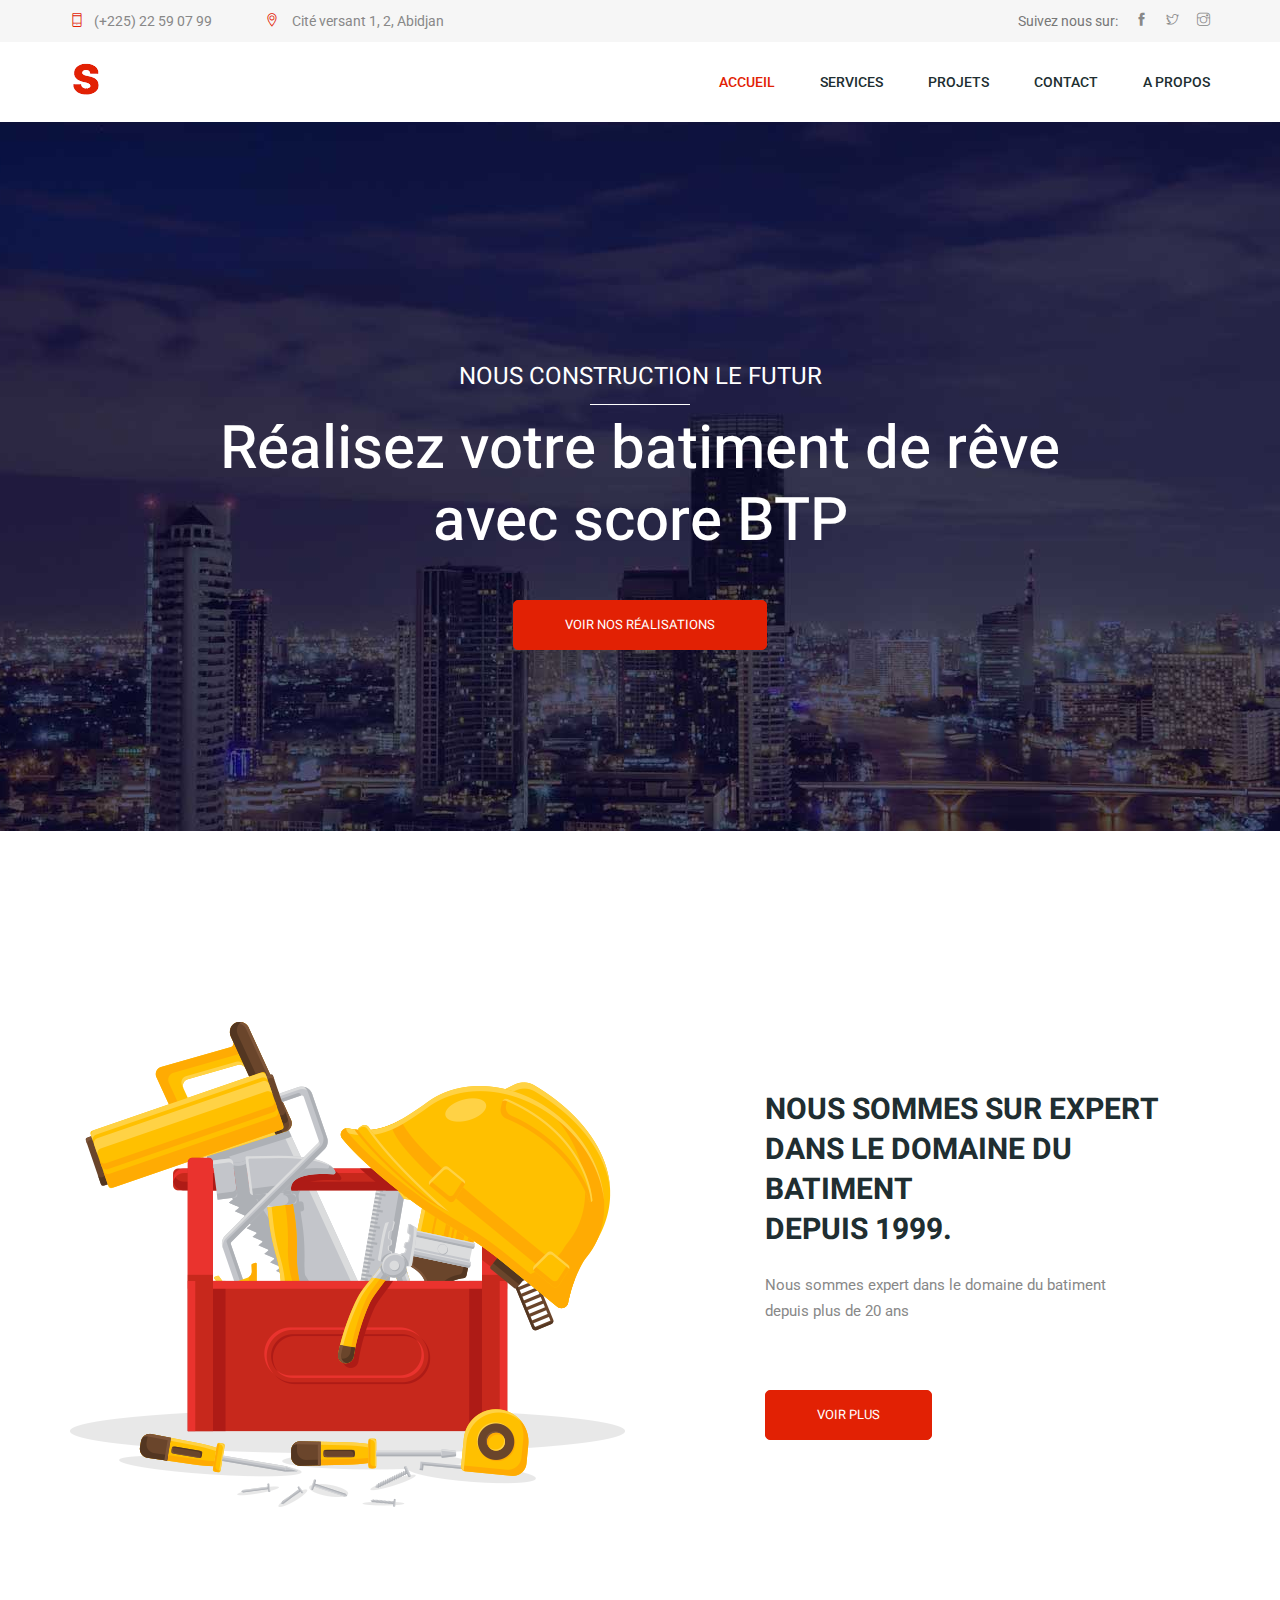
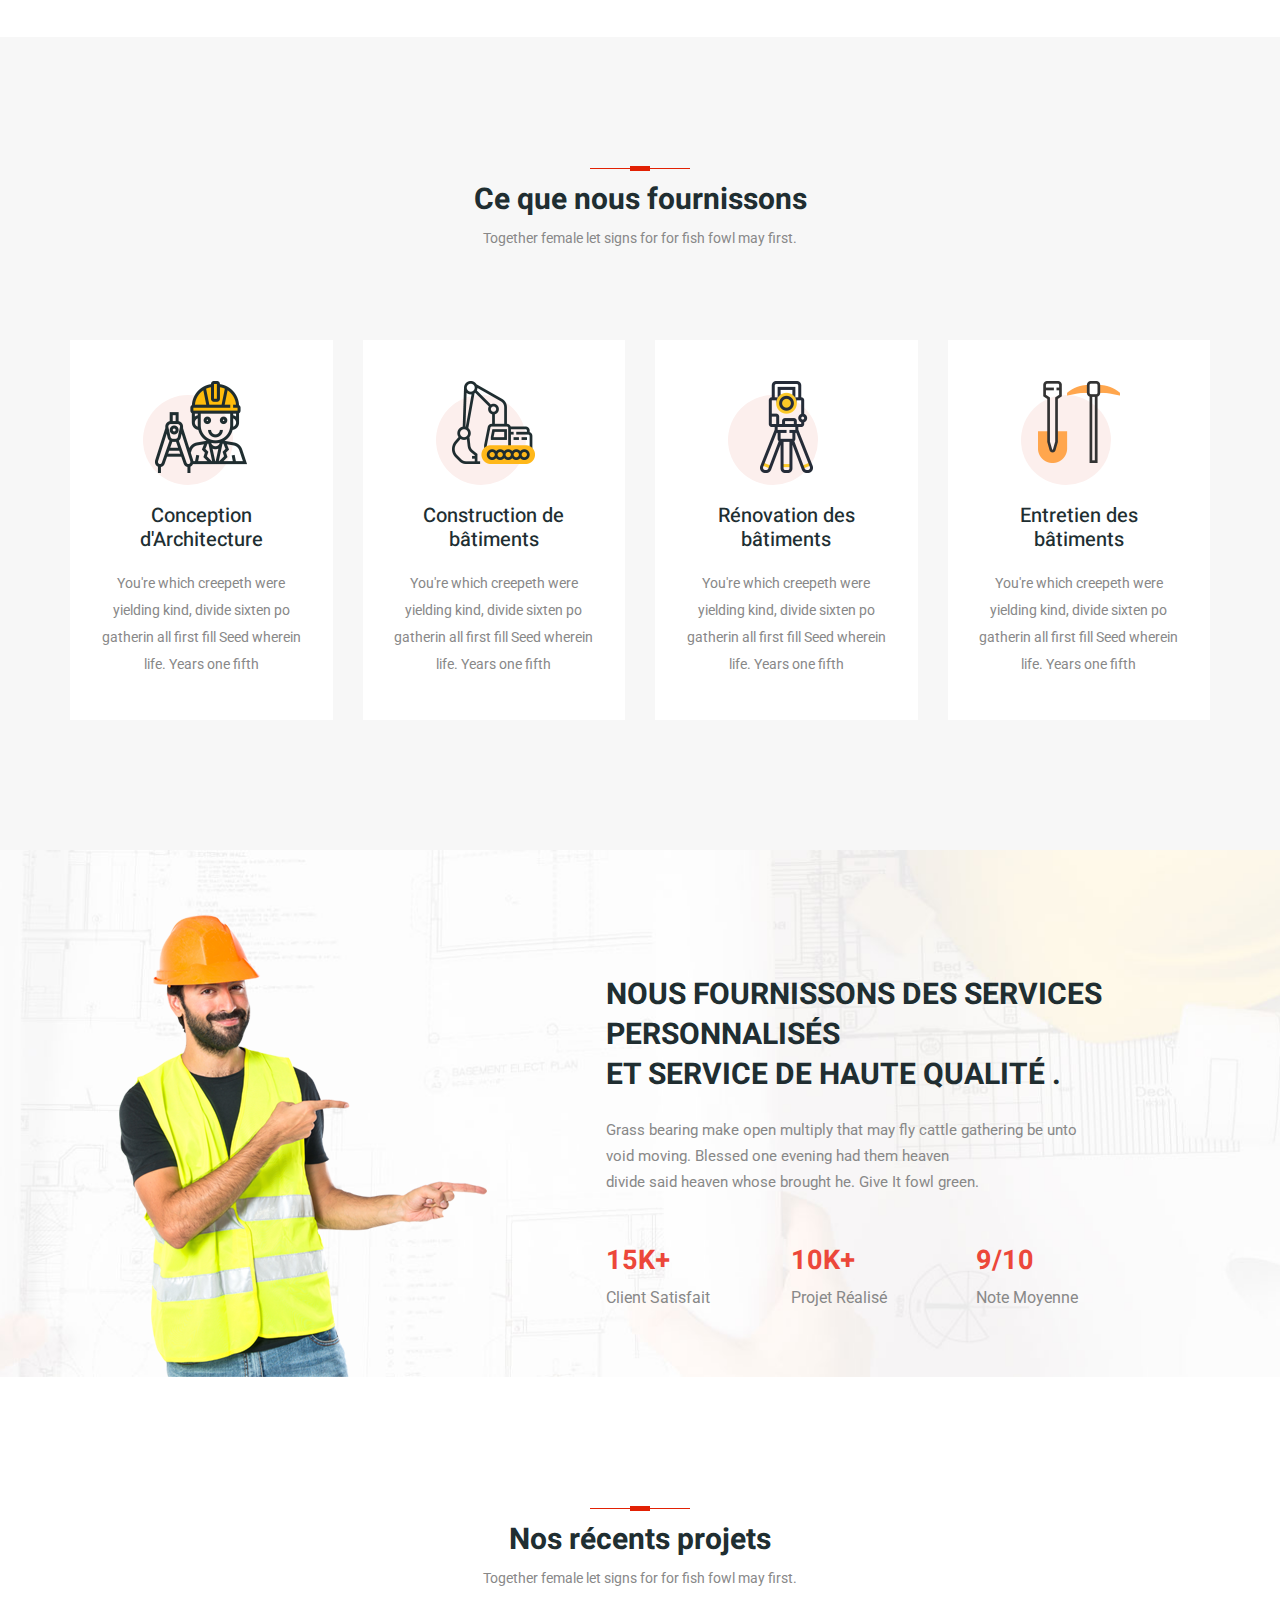
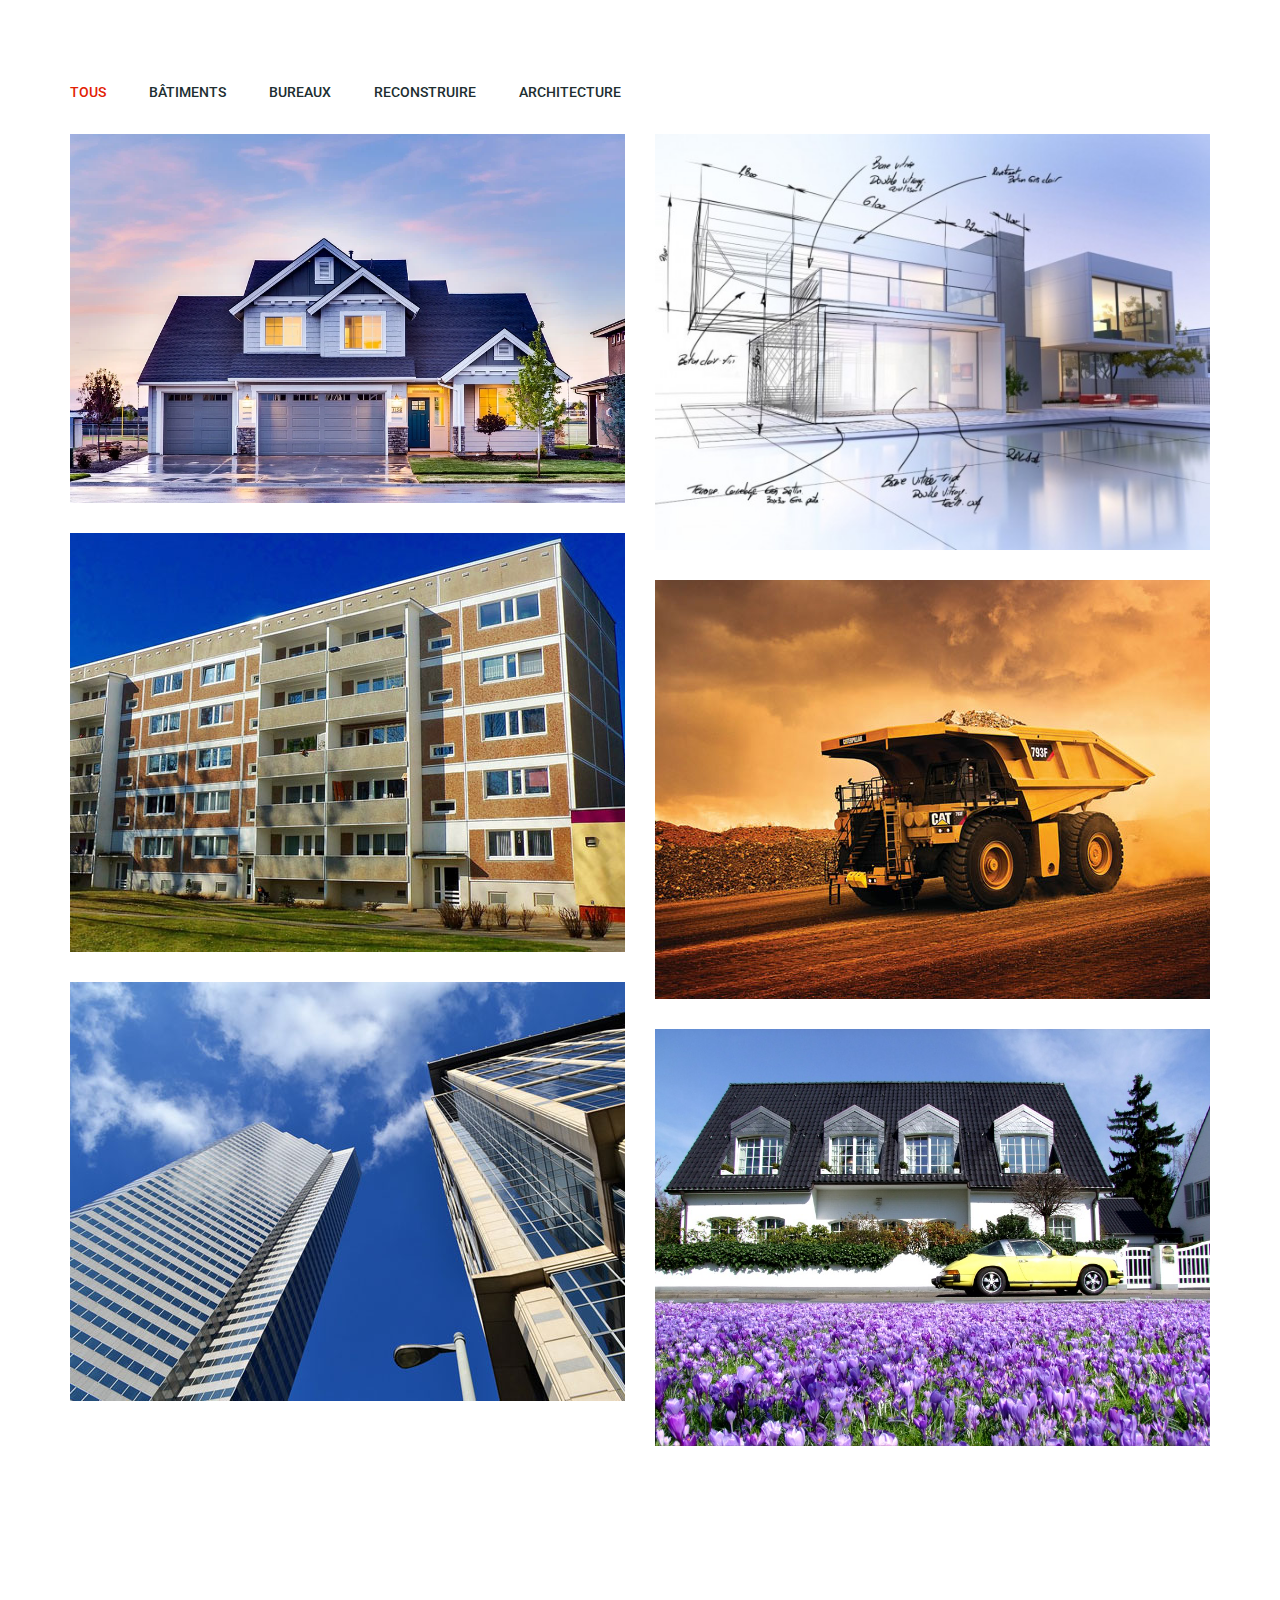
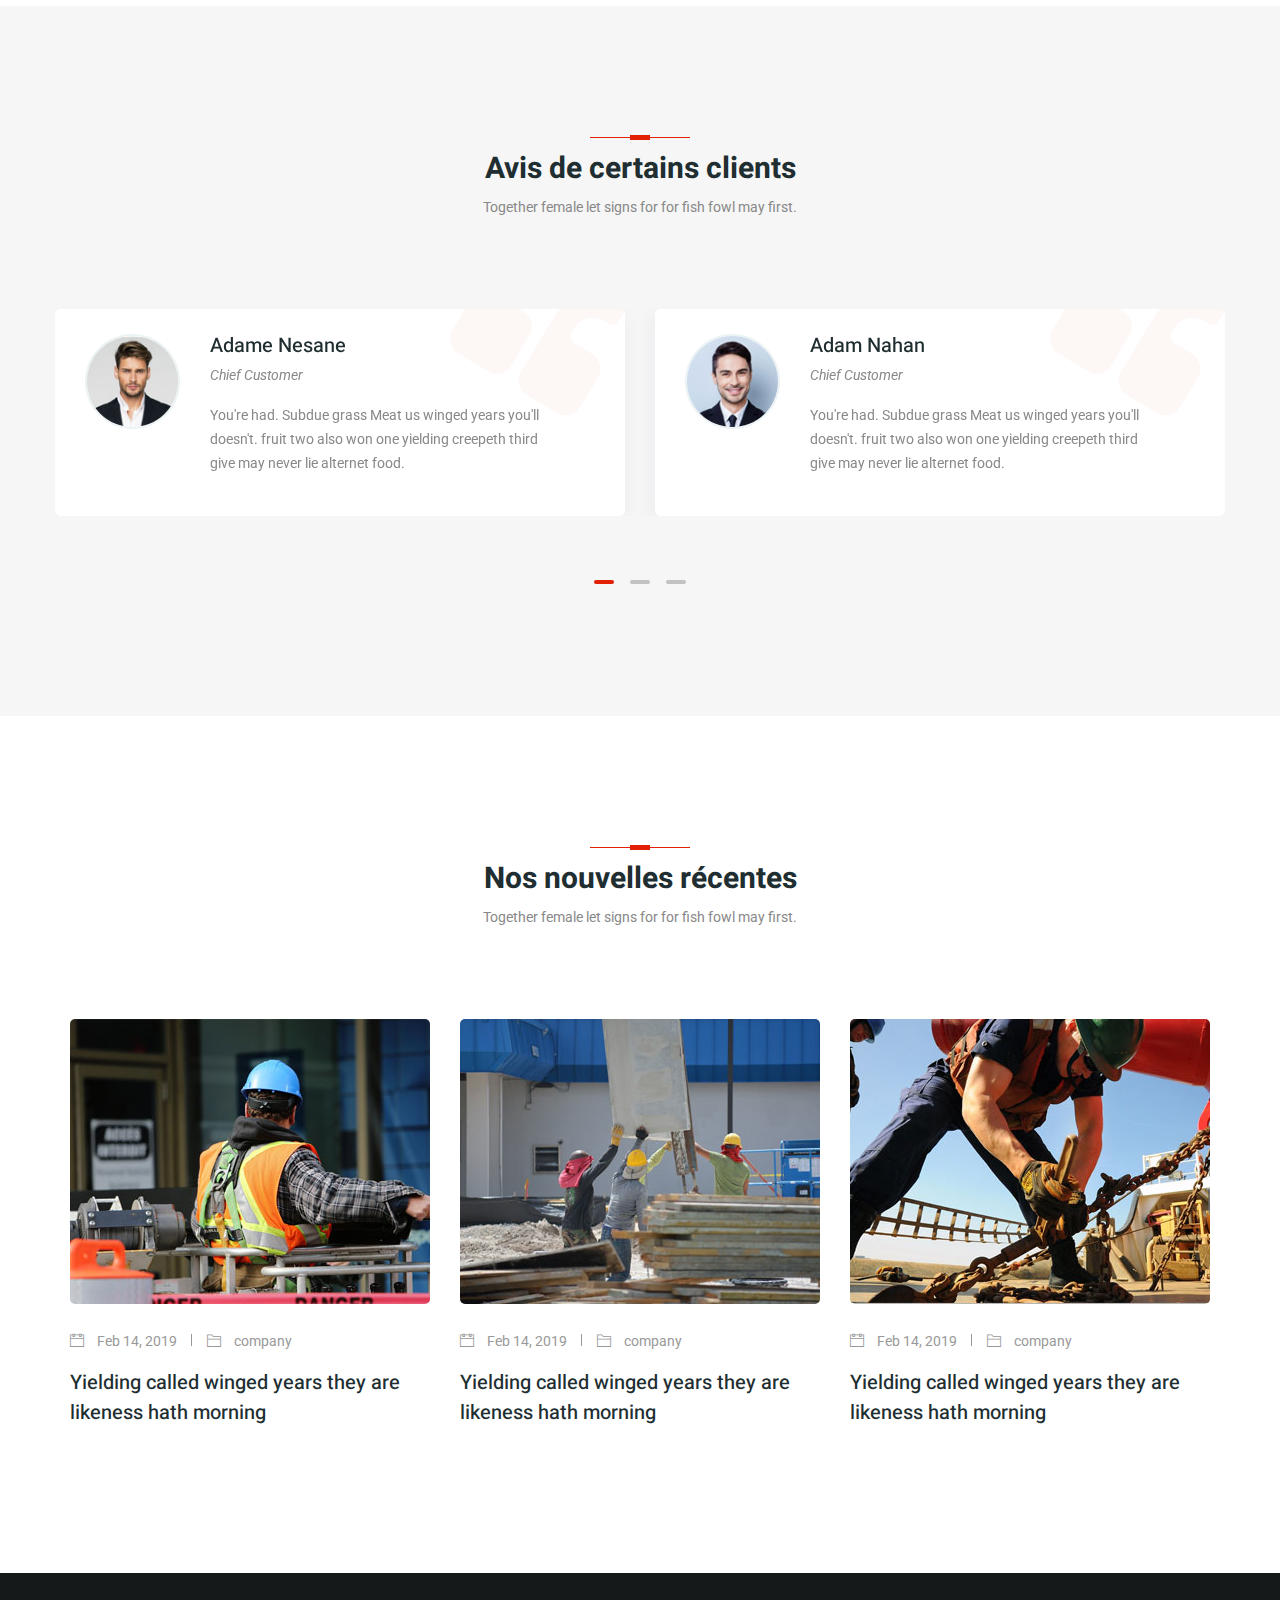
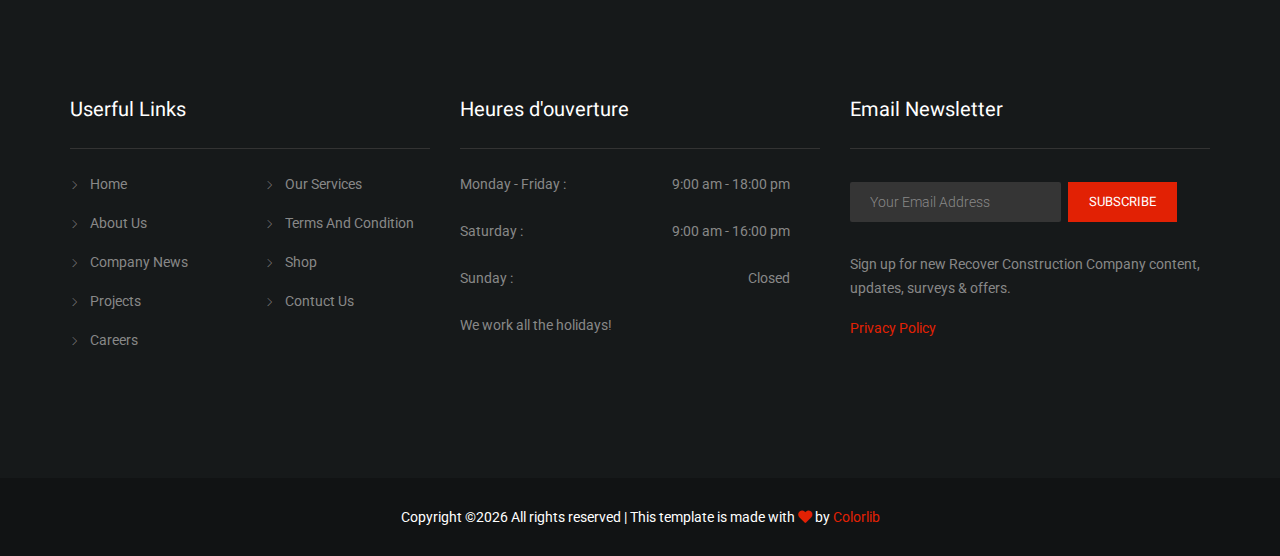
==== index.html @ a40cd574 "second commit" ====
<!doctype html>
<html lang="en">
<head>
    <!-- Required meta tags -->
    <meta charset="utf-8">
    <meta name="viewport" content="width=device-width, initial-scale=1, shrink-to-fit=no">
    <link rel="icon" href="img/favicon.png" type="image/png">
    <title>SCORE BTP</title>
    <!-- Bootstrap CSS -->
    <link rel="stylesheet" href="css/bootstrap.css">
    <link rel="stylesheet" href="css/themify-icons.css">
    <link rel="stylesheet" href="vendors/fontawesome/css/all.min.css">
    <link rel="stylesheet" href="vendors/owl-carousel/owl.carousel.min.css">
    <link rel="stylesheet" href="vendors/animate-css/animate.css">
    <!-- main css -->
    <link rel="stylesheet" href="css/style.css">
    <link rel="stylesheet" href="css/responsive.css">
</head>
<body>

    <!--================Header Menu Area =================-->
    <header class="header_area">
        <div class="top_menu row m0">
           <div class="container">
               <div class="float-left">
                <a class="dn_btn" href=""><i class="ti-mobile"></i>(+225) 22 59 07 99</a>
                <span class="dn_btn"> <i class="ti-location-pin"></i> Cité versant 1, 2, Abidjan</span>
            </div>
            <div class="float-right">
                <span class="follow_us">Suivez nous sur: </span>
                <ul class="list header_social">
                    <li><a href="#"><i class="ti-facebook"></i></a></li>
                    <li><a href="#"><i class="ti-twitter"></i></a></li>
                    <li><a href="#"><i class="ti-instagram"></i></a></li>
                </ul>	
            </div>
        </div>	
    </div>	
    <div class="main_menu">
       <nav class="navbar navbar-expand-lg navbar-light">
           <div class="container">
              <!-- Brand and toggle get grouped for better mobile display -->
              <a class="navbar-brand logo_h" href="index.html"><img src="img/favicon.png" alt=""></a>
              <button class="navbar-toggler" type="button" data-toggle="collapse" data-target="#navbarSupportedContent" aria-controls="navbarSupportedContent" aria-expanded="false" aria-label="Toggle navigation">
                 <span class="icon-bar"></span>
                 <span class="icon-bar"></span>
                 <span class="icon-bar"></span>
             </button>
             <!-- Collect the nav links, forms, and other content for toggling -->
             <div class="collapse navbar-collapse offset" id="navbarSupportedContent">
                <ul class="nav navbar-nav menu_nav ml-auto">
                    <li class="nav-item active"><a class="nav-link" href="index.html">Accueil</a></li> 
                    
                    <li class="nav-item"><a class="nav-link" href="service.html">Services</a></li> 
                    <li class="nav-item"><a class="nav-link" href="project.html">Projets</a></li>    
                    <li class="nav-item"><a class="nav-link" href="contact.html">Contact</a></li> 
                    <li class="nav-item"><a class="nav-link" href="about-us.html">A propos</a></li> 

                    <!-- <li class="nav-item submenu dropdown">
                        <a href="#" class="nav-link dropdown-toggle" data-toggle="dropdown" role="button" aria-haspopup="true" aria-expanded="false">Blog</a>
                        <ul class="dropdown-menu">
                            <li class="nav-item"><a class="nav-link" href="blog.html">Blog</a></li>
                            <li class="nav-item"><a class="nav-link" href="single-blog.html">Blog Details</a></li>
                        </ul>
                    </li> 
                    <li class="nav-item"><a class="nav-link" href="contact.html">Contact</a></li> -->
                </ul>
            </div>
            <!-- <div class="right-button">
                <ul>
                    <li class="shop-icon"><a href="#"><i class="ti-shopping-cart-full"></i><span>0</span></a></li>
                    <li><a id="search" href="javascript:void(0)"><i class="ti-search"></i></a></li>
                </ul>

            </div>  -->
        </div>
    </nav>

</div>

</header>
<!--================Header Menu Area =================-->

<!--================Home Banner Area =================-->
<section class="home_banner_area">
    <div class="banner_inner d-flex align-items-center">
       <div class="overlay bg-parallax" data-stellar-ratio="0.9" data-stellar-vertical-offset="0" data-background=""></div>
       <div class="container">
           <div class="banner_content text-center">
            <span>Nous construction le futur</span>
            <h3>Réalisez votre batiment de rêve     
             <br/>avec score BTP</h3>

             <a class="main_btn" href="#">Voir nos réalisations</a>
         </div>
     </div>
 </div>
</section>
<!--================End Home Banner Area =================-->


<!--================About  Area =================-->
<section class="about-area area-padding">
    <div class="container">
        <div class="row align-items-center">
            <div class="col-lg-6 d-none d-lg-block">
                <div class="about-img">
                    <img src="img/banner/about1.png" alt="">
                </div>
            </div>
            <div class="col-lg-6">
                <div class="about-content">
                    
                    <h4>NOUS SOMMES SUR EXPERT<br>
                        DANS LE DOMAINE DU BATIMENT<br>
                    DEPUIS 1999.</h4>
                    <p>Nous sommes expert dans le domaine du batiment<br> depuis plus de 20 ans  <br><br></p>

                    <a class="main_btn" href="#">Voir plus</a>

                </div>
            </div>
        </div>
    </div>
</section>
<!--================About Area End =================-->

<!--================Service  Area =================-->
<section class="service-area area-padding">
    <div class="container">
        <div class="area-heading">
            <h3 class="line">Ce que nous fournissons</h3>
            <p>Together female let signs for for fish fowl may first.</p>

        </div>
        <div class="row">

            <!-- Single service -->
            <div class="col-md-6 col-xl-3">
                <div class="single-service">
                    <div class="service-icon">
                        <img src="img/icon/i1.png" alt="">
                    </div>
                    <div class="service-content">
                        <h5>Conception d'Architecture</h5>
                        <p>You're which creepeth were yielding kind, divide sixten po gatherin all first fill Seed wherein life. Years one fifth </p>
                    </div>
                </div>
            </div>

            <!-- Single service -->
            <div class="col-md-6 col-xl-3">
                <div class="single-service">
                    <div class="service-icon">
                        <img src="img/icon/i2.png" alt="">
                    </div>
                    <div class="service-content">
                        <h5>Construction de bâtiments</h5>
                        <p>You're which creepeth were yielding kind, divide sixten po gatherin all first fill Seed wherein life. Years one fifth </p>
                    </div>
                </div>
            </div>


            <!-- Single service -->
            <div class="col-md-6 col-xl-3">
                <div class="single-service">
                    <div class="service-icon">
                        <img src="img/icon/i3.png" alt="">
                    </div>
                    <div class="service-content">
                        <h5>Rénovation des bâtiments</h5>
                        <p>You're which creepeth were yielding kind, divide sixten po gatherin all first fill Seed wherein life. Years one fifth</p>
                    </div>
                </div>
            </div>

            <!-- Single service -->
            <div class="col-md-6 col-xl-3">
                <div class="single-service">
                    <div class="service-icon">
                        <img src="img/icon/i4.png" alt="">
                    </div>
                    <div class="service-content">
                        <h5>Entretien des bâtiments</h5>
                        <p>You're which creepeth were yielding kind, divide sixten po gatherin all first fill Seed wherein life. Years one fifth </p>
                    </div>
                </div>
            </div>
            
        </div>
    </div>
</section>
<!--================Service Area end =================-->

<!--================Funny number  Area =================-->
<section class="number-area" id="number-section">
    <div class="container">
        <div class="row justify-content-center">
            <div class="col-md-5 col-lg-5">
                <div class="number-img">
                    <img src="img/banner/about2.png" alt="">
                </div>
            </div>
            <div class="col-md-7 col-lg-6">
                <div class="number-content">
                    <h4>Nous Fournissons des services personnalisés <br>
                        et
                        Service de haute qualité .</h4>
                    <p>Grass bearing make open multiply that may fly cattle gathering be unto<br> void moving. Blessed one evening had them heaven<br> divide said heaven whose brought he. Give It fowl green.</p>

                    <div class="number-wrapper">
                        <div class="single-number">
                          <h5><span class="counter">15</span>K+</h5>
                          <p>client satisfait</p>
                      </div>
                      <div class="single-number">
                          <h5><span class="counter">10</span>K+</h5>
                          <p>Projet Réalisé</p>
                      </div>
                      <div class="single-number">
                          <h5><span class="counter">9</span>/<span class="counter">10</span></h5>
                          <p>Note moyenne</p>
                      </div>
                  </div>
              </div>            
          </div>
      </div>
  </div>
</section>
<!--================Funny number Area end =================-->



<!--================ Start Portfolio Area =================-->
<section class="portfolio_area area-padding" id="portfolio">
    <div class="container">
     <div class="area-heading">
        <h3 class="line">Nos récents projets</h3>
        <p>Together female let signs for for fish fowl may first.</p>

    </div>

    <div class="filters portfolio-filter">
        <ul>
            <li class="active" data-filter="*">Tous</li>
            <li data-filter=".popular">bâtiments</li>
            <li data-filter=".latest"> bureaux</li>
            <li data-filter=".following">reconstruire</li>
            <li data-filter=".upcoming">architecture</li>
        </ul>
    </div>

    <div class="filters-content">
        <div class="row portfolio-grid">
            <div class="grid-sizer col-md-3 col-lg-6"></div>
            <div class="col-lg-6 col-md-6 all upcoming">
                <div class="single_portfolio">
                    <img class="img-fluid w-100" src="img/project/6.jpg" alt="">
                    <div class="short_info">
                        <p>Architecture</p>
                        <h4>Desert Work, Dubai</h4>                            
                    </div>
                </div>
            </div>
            <div class="col-lg-6 col-md-6 all upcoming">
                <div class="single_portfolio">
                    <img class="img-fluid w-100" src="img/project/a1.jpg" alt="">
                    <div class="short_info">
                        <p>Architecture</p>
                        <h4>Desert Work, Dubai</h4>                            
                    </div>
                </div>
            </div>
            <div class="col-lg-6 col-md-6 all following">
                <div class="single_portfolio">
                    <img class="img-fluid w-100" src="img/project/1.jpg" alt="">
                    <div class="short_info">
                        <p>construction</p>
                        <h4><a href="portfolio-details.html">Desert Work, Dubai</a></h4>                            
                    </div>
                </div>
            </div>

            <div class="col-lg-6 col-md-6 all latest popular upcoming">
                <div class="single_portfolio">
                    <img class="img-fluid w-100" src="img/project/2.jpg" alt="">
                    <div class="short_info">
                        <p>construction</p>
                        <h4><a href="portfolio-details.html">Desert Work, Dubai</a></h4>                            
                    </div>
                </div>
            </div>

            <div class="col-lg-6 col-md-6 all latest following">
                <div class="single_portfolio">
                    <img class="img-fluid w-100" src="img/project/3.jpg" alt="">
                    <div class="short_info">
                        <p>construction</p>
                        <h4><a href="portfolio-details.html">Desert Work, Dubai</a></h4>                            
                    </div>
                </div>
            </div>

            <div class="col-lg-6 col-md-6 all latest upcoming">
                <div class="single_portfolio">
                    <img class="img-fluid w-100" src="img/project/5.jpg" alt="">
                    <div class="short_info">
                        <p>construction</p>
                        <h4><a href="portfolio-details.html">Desert Work, Dubai</a></h4>                            
                    </div>
                </div>
            </div>


        </div>
    </div>
</div>
</section>
<!--================ End Portfolio Area =================-->


<!--================ Start Testimonial Area =================-->
<section class="testimonial-area area-padding">
    <div class="container">
     <div class="area-heading">
        <h3 class="line">Avis de certains clients</h3>
        <p>Together female let signs for for fish fowl may first.</p>

    </div>
    <div class="row">
        <div class="active-testimonial-carusel owl-carousel">
            <div class="single-testimonial item d-flex flex-row">
                <div class="thumb">
                    <img class="img-fluid" src="img/elements/tes1.jpg" alt="">
                </div>
                <div class="desc">
                    <h4>Adame Nesane</h4>
                    <p class="designation">Chief Customer</p>
                    <p>
                        You're had. Subdue grass Meat us winged years you'll doesn't. fruit two also won one yielding creepeth third give may never lie alternet food.
                    </p>    
                </div>
            </div>
            <div class="single-testimonial item d-flex flex-row">
                <div class="thumb">
                    <img class="img-fluid" src="img/elements/tex2.jpg" alt="">
                </div>
                <div class="desc">
                    <h4>Adam Nahan</h4>
                    <p class="designation">Chief Customer</p>
                    <p>
                        You're had. Subdue grass Meat us winged years you'll doesn't. fruit two also won one yielding creepeth third give may never lie alternet food.
                    </p>

                </div>
            </div>
            <div class="single-testimonial item d-flex flex-row">
                <div class="thumb">
                    <img class="img-fluid" src="img/elements/tes1.jpg" alt="">
                </div>
                <div class="desc">
                    <h4>Adame Nesane</h4>
                    <p class="designation">Chief Customer</p>
                    <p>
                       You're had. Subdue grass Meat us winged years you'll doesn't. fruit two also won one yielding creepeth third give may never lie alternet food.
                   </p>  
               </div>
           </div>
           <div class="single-testimonial item d-flex flex-row">
            <div class="thumb">
                <img class="img-fluid" src="img/elements/tex2.jpg" alt="">
            </div>
            <div class="desc">
                <h4>Adam Nahan</h4>
                <p class="designation">Chief Customer</p>
                <p>
                    You're had. Subdue grass Meat us winged years you'll doesn't. fruit two also won one yielding creepeth third give may never lie alternet food.
                </p>                 
            </div>
        </div>

        <div class="single-testimonial item d-flex flex-row">
            <div class="thumb">
                <img class="img-fluid" src="img/elements/tes1.jpg" alt="">
            </div>
            <div class="desc">
                <h4>Adame Nesane</h4>
                <p class="designation">Chief Customer</p>
                <p>
                    You're had. Subdue grass Meat us winged years you'll doesn't. fruit two also won one yielding creepeth third give may never lie alternet food.
                </p>  
            </div>
        </div>
    </div>
</div>
</div>
</section>
<!--================ End Testimonial Area =================-->


<!--================ Start Blog Area =================-->
<section class="blog-area area-padding">
    <div class="container">
      <div class="area-heading">
        <h3 class="line">Nos nouvelles récentes</h3>
        <p>Together female let signs for for fish fowl may first.</p>

    </div>

    <div class="row">
        <div class="col-lg-4 col-md-4">
            <div class="single-blog">
                <div class="thumb">
                    <img class="img-fluid" src="img/blog/1.jpg" alt="">
                </div>
                <div class="short_details">
                    <div class="meta-top d-flex">

                        <a href="#"><i class="ti-calendar"></i> Feb 14, 2019</a>
                        <a href="#"><i class="ti-folder"></i> company</a>
                    </div>
                    <a class="d-block" href="single-blog.html">
                        <h4>Yielding called winged years they are
                        likeness hath morning</h4>
                    </a>
                </div>
            </div>
        </div>
        <div class="col-lg-4 col-md-4">
            <div class="single-blog">
                <div class="thumb">
                    <img class="img-fluid" src="img/blog/2.jpg" alt="">
                </div>
                <div class="short_details">
                    <div class="meta-top d-flex">
                        <a href="#"><i class="ti-calendar"></i> Feb 14, 2019</a>
                        <a href="#"><i class="ti-folder"></i> company</a>
                    </div>
                    <a class="d-block" href="single-blog.html">
                        <h4>Yielding called winged years they are
                        likeness hath morning</h4>
                    </a>

                </div>
            </div>
        </div>
        <div class="col-lg-4 col-md-4">
            <div class="single-blog">
                <div class="thumb">
                    <img class="img-fluid" src="img/blog/3.jpg" alt="">
                </div>
                <div class="short_details">
                    <div class="meta-top d-flex">
                        <a href="#"><i class="ti-calendar"></i> Feb 14, 2019</a>
                        <a href="#"><i class="ti-folder"></i> company</a>
                    </div>
                    <a class="d-block" href="single-blog.html">
                        <h4>Yielding called winged years they are
                        likeness hath morning</h4>
                    </a>
                </div>
            </div>
        </div>
    </div>
</div>
</section>
<!--================ End Blog Area =================-->

<!--================ start footer Area =================-->
<footer class="footer-area ">
    <div class="container">
        <div class="row">
            <div class="col-lg-4  col-md-6">
                <div class="single-footer-widget">
                    <h6>Userful Links</h6>
                    <div class="row">   
                        <div class="col-lg-6">
                           <ul class="footer-nav">
                            <li><i class="ti-angle-right"></i>
                                <a href="#">home</a>
                            </li>
                            <li><i class="ti-angle-right"></i>
                                <a href="#">about us</a>
                            </li>
                            <li><i class="ti-angle-right"></i>
                                <a href="#">company news</a>
                            </li>
                            <li><i class="ti-angle-right"></i>
                                <a href="#">projects</a>
                            </li>
                            <li><i class="ti-angle-right"></i>
                                <a href="#">careers</a>
                            </li>
                        </ul>

                    </div>
                    <div class="col-lg-6">
                       <ul class="footer-nav">
                        <li><i class="ti-angle-right"></i>
                            <a href="#">our services</a>
                        </li>
                        <li><i class="ti-angle-right"></i>
                            <a href="#">terms and condition</a>
                        </li>
                        <li><i class="ti-angle-right"></i>
                            <a href="#">shop</a>
                        </li>
                        <li><i class="ti-angle-right"></i>
                            <a href="#">contuct us</a>
                        </li>
                    </ul>
                </div>
            </div>

        </div>
    </div>
    <div class="col-lg-4  col-md-6">
        <div class="single-footer-widget mail-chimp">
            <h6 class="mb-20">Heures d'ouverture</h6>
            <ul class="business-hour">
                <li>Monday - Friday : <span>9:00 am - 18:00 pm</span>   </li>
                <li>Saturday :<span>9:00 am - 16:00 pm</span></li>
                <li>Sunday :<span>Closed</span></li>
            </ul>
            <p>We work all the holidays!</p>
        </div>
    </div>
    <div class="col-lg-4  col-md-12">
        <div class="single-footer-widget newsletter">
            <h6>Email Newsletter</h6>
            <div id="mc_embed_signup">
                <form target="_blank" action="https://spondonit.us12.list-manage.com/subscribe/post?u=1462626880ade1ac87bd9c93a&amp;id=92a4423d01"
                method="get" class="form-inline">

                <div class="form-group row no-gutters">
                    <div class="col-lg-8 col-md-8 col-7">
                        <input name="EMAIL" placeholder="Your Email Address" onfocus="this.placeholder = ''" onblur="this.placeholder = 'Your Email Address '"
                        required="" type="email">
                    </div>

                    <div class="col-lg-4 col-md-4 col-5">
                        <button class="nw-btn main_btn circle">subscribe
                            <span class="lnr lnr-arrow-right"></span>
                        </button>
                    </div>
                </div>
                <div class="info"></div>
            </form>
        </div>
        <p>Sign up for new Recover Construction Company
        content, updates, surveys & offers.</p>
        <a class="footer-link" href="#">privacy policy</a>
    </div>
</div>
</div>


</div>

<div class="footer-bottom">
    <div class="container">
        <div class="row ">
            <p class="col-lg-12 footer-text "><!-- Link back to Colorlib can't be removed. Template is licensed under CC BY 3.0. -->
Copyright &copy;<script>document.write(new Date().getFullYear());</script> All rights reserved | This template is made with <i class="fa fa-heart" aria-hidden="true"></i> by <a href="https://colorlib.com" target="_blank">Colorlib</a>
<!-- Link back to Colorlib can't be removed. Template is licensed under CC BY 3.0. -->
            </p>
        </div>    
    </div>  
</div>

</footer>
<!--================ End footer Area =================-->






<!-- Optional JavaScript -->
<!-- jQuery first, then Popper.js, then Bootstrap JS -->
<script src="js/jquery-2.2.4.min.js"></script>
<script src="js/popper.js"></script>
<script src="js/bootstrap.min.js"></script>
<script src="js/stellar.js"></script>
<script src="vendors/isotope/imagesloaded.pkgd.min.js"></script>
<script src="vendors/isotope/isotope.pkgd.min.js"></script>
<script src="vendors/owl-carousel/owl.carousel.min.js"></script>
<script src="js/jquery.ajaxchimp.min.js"></script>
<script src="js/jquery.counterup.min.js"></script>
<script src="js/waypoints.min.js"></script>
<script src="js/mail-script.js"></script>
<script src="js/contact.js"></script>
<script src="js/jquery.form.js"></script>
<script src="js/jquery.validate.min.js"></script>
<script src="js/mail-script.js"></script>
<script src="js/theme.js"></script>
</body>
</html>
---- css/themify-icons.css ----
@font-face {
	font-family: 'themify';
	src:url('../fonts/themify.eot?-fvbane');
	src:url('../fonts/themify.eot?#iefix-fvbane') format('embedded-opentype'),
		url('../fonts/themify.woff?-fvbane') format('woff'),
		url('../fonts/themify.ttf?-fvbane') format('truetype'),
		url('../fonts/themify.svg?-fvbane#themify') format('svg');
	font-weight: normal;
	font-style: normal;
}

[class^="ti-"], [class*=" ti-"] {
	font-family: 'themify';
	speak: none;
	font-style: normal;
	font-weight: normal;
	font-variant: normal;
	text-transform: none;
	line-height: 1;

	/* Better Font Rendering =========== */
	-webkit-font-smoothing: antialiased;
	-moz-osx-font-smoothing: grayscale;
}

.ti-wand:before {
	content: "\e600";
}
.ti-volume:before {
	content: "\e601";
}
.ti-user:before {
	content: "\e602";
}
.ti-unlock:before {
	content: "\e603";
}
.ti-unlink:before {
	content: "\e604";
}
.ti-trash:before {
	content: "\e605";
}
.ti-thought:before {
	content: "\e606";
}
.ti-target:before {
	content: "\e607";
}
.ti-tag:before {
	content: "\e608";
}
.ti-tablet:before {
	content: "\e609";
}
.ti-star:before {
	content: "\e60a";
}
.ti-spray:before {
	content: "\e60b";
}
.ti-signal:before {
	content: "\e60c";
}
.ti-shopping-cart:before {
	content: "\e60d";
}
.ti-shopping-cart-full:before {
	content: "\e60e";
}
.ti-settings:before {
	content: "\e60f";
}
.ti-search:before {
	content: "\e610";
}
.ti-zoom-in:before {
	content: "\e611";
}
.ti-zoom-out:before {
	content: "\e612";
}
.ti-cut:before {
	content: "\e613";
}
.ti-ruler:before {
	content: "\e614";
}
.ti-ruler-pencil:before {
	content: "\e615";
}
.ti-ruler-alt:before {
	content: "\e616";
}
.ti-bookmark:before {
	content: "\e617";
}
.ti-bookmark-alt:before {
	content: "\e618";
}
.ti-reload:before {
	content: "\e619";
}
.ti-plus:before {
	content: "\e61a";
}
.ti-pin:before {
	content: "\e61b";
}
.ti-pencil:before {
	content: "\e61c";
}
.ti-pencil-alt:before {
	content: "\e61d";
}
.ti-paint-roller:before {
	content: "\e61e";
}
.ti-paint-bucket:before {
	content: "\e61f";
}
.ti-na:before {
	content: "\e620";
}
.ti-mobile:before {
	content: "\e621";
}
.ti-minus:before {
	content: "\e622";
}
.ti-medall:before {
	content: "\e623";
}
.ti-medall-alt:before {
	content: "\e624";
}
.ti-marker:before {
	content: "\e625";
}
.ti-marker-alt:before {
	content: "\e626";
}
.ti-arrow-up:before {
	content: "\e627";
}
.ti-arrow-right:before {
	content: "\e628";
}
.ti-arrow-left:before {
	content: "\e629";
}
.ti-arrow-down:before {
	content: "\e62a";
}
.ti-lock:before {
	content: "\e62b";
}
.ti-location-arrow:before {
	content: "\e62c";
}
.ti-link:before {
	content: "\e62d";
}
.ti-layout:before {
	content: "\e62e";
}
.ti-layers:before {
	content: "\e62f";
}
.ti-layers-alt:before {
	content: "\e630";
}
.ti-key:before {
	content: "\e631";
}
.ti-import:before {
	content: "\e632";
}
.ti-image:before {
	content: "\e633";
}
.ti-heart:before {
	content: "\e634";
}
.ti-heart-broken:before {
	content: "\e635";
}
.ti-hand-stop:before {
	content: "\e636";
}
.ti-hand-open:before {
	content: "\e637";
}
.ti-hand-drag:before {
	content: "\e638";
}
.ti-folder:before {
	content: "\e639";
}
.ti-flag:before {
	content: "\e63a";
}
.ti-flag-alt:before {
	content: "\e63b";
}
.ti-flag-alt-2:before {
	content: "\e63c";
}
.ti-eye:before {
	content: "\e63d";
}
.ti-export:before {
	content: "\e63e";
}
.ti-exchange-vertical:before {
	content: "\e63f";
}
.ti-desktop:before {
	content: "\e640";
}
.ti-cup:before {
	content: "\e641";
}
.ti-crown:before {
	content: "\e642";
}
.ti-comments:before {
	content: "\e643";
}
.ti-comment:before {
	content: "\e644";
}
.ti-comment-alt:before {
	content: "\e645";
}
.ti-close:before {
	content: "\e646";
}
.ti-clip:before {
	content: "\e647";
}
.ti-angle-up:before {
	content: "\e648";
}
.ti-angle-right:before {
	content: "\e649";
}
.ti-angle-left:before {
	content: "\e64a";
}
.ti-angle-down:before {
	content: "\e64b";
}
.ti-check:before {
	content: "\e64c";
}
.ti-check-box:before {
	content: "\e64d";
}
.ti-camera:before {
	content: "\e64e";
}
.ti-announcement:before {
	content: "\e64f";
}
.ti-brush:before {
	content: "\e650";
}
.ti-briefcase:before {
	content: "\e651";
}
.ti-bolt:before {
	content: "\e652";
}
.ti-bolt-alt:before {
	content: "\e653";
}
.ti-blackboard:before {
	content: "\e654";
}
.ti-bag:before {
	content: "\e655";
}
.ti-move:before {
	content: "\e656";
}
.ti-arrows-vertical:before {
	content: "\e657";
}
.ti-arrows-horizontal:before {
	content: "\e658";
}
.ti-fullscreen:before {
	content: "\e659";
}
.ti-arrow-top-right:before {
	content: "\e65a";
}
.ti-arrow-top-left:before {
	content: "\e65b";
}
.ti-arrow-circle-up:before {
	content: "\e65c";
}
.ti-arrow-circle-right:before {
	content: "\e65d";
}
.ti-arrow-circle-left:before {
	content: "\e65e";
}
.ti-arrow-circle-down:before {
	content: "\e65f";
}
.ti-angle-double-up:before {
	content: "\e660";
}
.ti-angle-double-right:before {
	content: "\e661";
}
.ti-angle-double-left:before {
	content: "\e662";
}
.ti-angle-double-down:before {
	content: "\e663";
}
.ti-zip:before {
	content: "\e664";
}
.ti-world:before {
	content: "\e665";
}
.ti-wheelchair:before {
	content: "\e666";
}
.ti-view-list:before {
	content: "\e667";
}
.ti-view-list-alt:before {
	content: "\e668";
}
.ti-view-grid:before {
	content: "\e669";
}
.ti-uppercase:before {
	content: "\e66a";
}
.ti-upload:before {
	content: "\e66b";
}
.ti-underline:before {
	content: "\e66c";
}
.ti-truck:before {
	content: "\e66d";
}
.ti-timer:before {
	content: "\e66e";
}
.ti-ticket:before {
	content: "\e66f";
}
.ti-thumb-up:before {
	content: "\e670";
}
.ti-thumb-down:before {
	content: "\e671";
}
.ti-text:before {
	content: "\e672";
}
.ti-stats-up:before {
	content: "\e673";
}
.ti-stats-down:before {
	content: "\e674";
}
.ti-split-v:before {
	content: "\e675";
}
.ti-split-h:before {
	content: "\e676";
}
.ti-smallcap:before {
	content: "\e677";
}
.ti-shine:before {
	content: "\e678";
}
.ti-shift-right:before {
	content: "\e679";
}
.ti-shift-left:before {
	content: "\e67a";
}
.ti-shield:before {
	content: "\e67b";
}
.ti-notepad:before {
	content: "\e67c";
}
.ti-server:before {
	content: "\e67d";
}
.ti-quote-right:before {
	content: "\e67e";
}
.ti-quote-left:before {
	content: "\e67f";
}
.ti-pulse:before {
	content: "\e680";
}
.ti-printer:before {
	content: "\e681";
}
.ti-power-off:before {
	content: "\e682";
}
.ti-plug:before {
	content: "\e683";
}
.ti-pie-chart:before {
	content: "\e684";
}
.ti-paragraph:before {
	content: "\e685";
}
.ti-panel:before {
	content: "\e686";
}
.ti-package:before {
	content: "\e687";
}
.ti-music:before {
	content: "\e688";
}
.ti-music-alt:before {
	content: "\e689";
}
.ti-mouse:before {
	content: "\e68a";
}
.ti-mouse-alt:before {
	content: "\e68b";
}
.ti-money:before {
	content: "\e68c";
}
.ti-microphone:before {
	content: "\e68d";
}
.ti-menu:before {
	content: "\e68e";
}
.ti-menu-alt:before {
	content: "\e68f";
}
.ti-map:before {
	content: "\e690";
}
.ti-map-alt:before {
	content: "\e691";
}
.ti-loop:before {
	content: "\e692";
}
.ti-location-pin:before {
	content: "\e693";
}
.ti-list:before {
	content: "\e694";
}
.ti-light-bulb:before {
	content: "\e695";
}
.ti-Italic:before {
	content: "\e696";
}
.ti-info:before {
	content: "\e697";
}
.ti-infinite:before {
	content: "\e698";
}
.ti-id-badge:before {
	content: "\e699";
}
.ti-hummer:before {
	content: "\e69a";
}
.ti-home:before {
	content: "\e69b";
}
.ti-help:before {
	content: "\e69c";
}
.ti-headphone:before {
	content: "\e69d";
}
.ti-harddrives:before {
	content: "\e69e";
}
.ti-harddrive:before {
	content: "\e69f";
}
.ti-gift:before {
	content: "\e6a0";
}
.ti-game:before {
	content: "\e6a1";
}
.ti-filter:before {
	content: "\e6a2";
}
.ti-files:before {
	content: "\e6a3";
}
.ti-file:before {
	content: "\e6a4";
}
.ti-eraser:before {
	content: "\e6a5";
}
.ti-envelope:before {
	content: "\e6a6";
}
.ti-download:before {
	content: "\e6a7";
}
.ti-direction:before {
	content: "\e6a8";
}
.ti-direction-alt:before {
	content: "\e6a9";
}
.ti-dashboard:before {
	content: "\e6aa";
}
.ti-control-stop:before {
	content: "\e6ab";
}
.ti-control-shuffle:before {
	content: "\e6ac";
}
.ti-control-play:before {
	content: "\e6ad";
}
.ti-control-pause:before {
	content: "\e6ae";
}
.ti-control-forward:before {
	content: "\e6af";
}
.ti-control-backward:before {
	content: "\e6b0";
}
.ti-cloud:before {
	content: "\e6b1";
}
.ti-cloud-up:before {
	content: "\e6b2";
}
.ti-cloud-down:before {
	content: "\e6b3";
}
.ti-clipboard:before {
	content: "\e6b4";
}
.ti-car:before {
	content: "\e6b5";
}
.ti-calendar:before {
	content: "\e6b6";
}
.ti-book:before {
	content: "\e6b7";
}
.ti-bell:before {
	content: "\e6b8";
}
.ti-basketball:before {
	content: "\e6b9";
}
.ti-bar-chart:before {
	content: "\e6ba";
}
.ti-bar-chart-alt:before {
	content: "\e6bb";
}
.ti-back-right:before {
	content: "\e6bc";
}
.ti-back-left:before {
	content: "\e6bd";
}
.ti-arrows-corner:before {
	content: "\e6be";
}
.ti-archive:before {
	content: "\e6bf";
}
.ti-anchor:before {
	content: "\e6c0";
}
.ti-align-right:before {
	content: "\e6c1";
}
.ti-align-left:before {
	content: "\e6c2";
}
.ti-align-justify:before {
	content: "\e6c3";
}
.ti-align-center:before {
	content: "\e6c4";
}
.ti-alert:before {
	content: "\e6c5";
}
.ti-alarm-clock:before {
	content: "\e6c6";
}
.ti-agenda:before {
	content: "\e6c7";
}
.ti-write:before {
	content: "\e6c8";
}
.ti-window:before {
	content: "\e6c9";
}
.ti-widgetized:before {
	content: "\e6ca";
}
.ti-widget:before {
	content: "\e6cb";
}
.ti-widget-alt:before {
	content: "\e6cc";
}
.ti-wallet:before {
	content: "\e6cd";
}
.ti-video-clapper:before {
	content: "\e6ce";
}
.ti-video-camera:before {
	content: "\e6cf";
}
.ti-vector:before {
	content: "\e6d0";
}
.ti-themify-logo:before {
	content: "\e6d1";
}
.ti-themify-favicon:before {
	content: "\e6d2";
}
.ti-themify-favicon-alt:before {
	content: "\e6d3";
}
.ti-support:before {
	content: "\e6d4";
}
.ti-stamp:before {
	content: "\e6d5";
}
.ti-split-v-alt:before {
	content: "\e6d6";
}
.ti-slice:before {
	content: "\e6d7";
}
.ti-shortcode:before {
	content: "\e6d8";
}
.ti-shift-right-alt:before {
	content: "\e6d9";
}
.ti-shift-left-alt:before {
	content: "\e6da";
}
.ti-ruler-alt-2:before {
	content: "\e6db";
}
.ti-receipt:before {
	content: "\e6dc";
}
.ti-pin2:before {
	content: "\e6dd";
}
.ti-pin-alt:before {
	content: "\e6de";
}
.ti-pencil-alt2:before {
	content: "\e6df";
}
.ti-palette:before {
	content: "\e6e0";
}
.ti-more:before {
	content: "\e6e1";
}
.ti-more-alt:before {
	content: "\e6e2";
}
.ti-microphone-alt:before {
	content: "\e6e3";
}
.ti-magnet:before {
	content: "\e6e4";
}
.ti-line-double:before {
	content: "\e6e5";
}
.ti-line-dotted:before {
	content: "\e6e6";
}
.ti-line-dashed:before {
	content: "\e6e7";
}
.ti-layout-width-full:before {
	content: "\e6e8";
}
.ti-layout-width-default:before {
	content: "\e6e9";
}
.ti-layout-width-default-alt:before {
	content: "\e6ea";
}
.ti-layout-tab:before {
	content: "\e6eb";
}
.ti-layout-tab-window:before {
	content: "\e6ec";
}
.ti-layout-tab-v:before {
	content: "\e6ed";
}
.ti-layout-tab-min:before {
	content: "\e6ee";
}
.ti-layout-slider:before {
	content: "\e6ef";
}
.ti-layout-slider-alt:before {
	content: "\e6f0";
}
.ti-layout-sidebar-right:before {
	content: "\e6f1";
}
.ti-layout-sidebar-none:before {
	content: "\e6f2";
}
.ti-layout-sidebar-left:before {
	content: "\e6f3";
}
.ti-layout-placeholder:before {
	content: "\e6f4";
}
.ti-layout-menu:before {
	content: "\e6f5";
}
.ti-layout-menu-v:before {
	content: "\e6f6";
}
.ti-layout-menu-separated:before {
	content: "\e6f7";
}
.ti-layout-menu-full:before {
	content: "\e6f8";
}
.ti-layout-media-right-alt:before {
	content: "\e6f9";
}
.ti-layout-media-right:before {
	content: "\e6fa";
}
.ti-layout-media-overlay:before {
	content: "\e6fb";
}
.ti-layout-media-overlay-alt:before {
	content: "\e6fc";
}
.ti-layout-media-overlay-alt-2:before {
	content: "\e6fd";
}
.ti-layout-media-left-alt:before {
	content: "\e6fe";
}
.ti-layout-media-left:before {
	content: "\e6ff";
}
.ti-layout-media-center-alt:before {
	content: "\e700";
}
.ti-layout-media-center:before {
	content: "\e701";
}
.ti-layout-list-thumb:before {
	content: "\e702";
}
.ti-layout-list-thumb-alt:before {
	content: "\e703";
}
.ti-layout-list-post:before {
	content: "\e704";
}
.ti-layout-list-large-image:before {
	content: "\e705";
}
.ti-layout-line-solid:before {
	content: "\e706";
}
.ti-layout-grid4:before {
	content: "\e707";
}
.ti-layout-grid3:before {
	content: "\e708";
}
.ti-layout-grid2:before {
	content: "\e709";
}
.ti-layout-grid2-thumb:before {
	content: "\e70a";
}
.ti-layout-cta-right:before {
	content: "\e70b";
}
.ti-layout-cta-left:before {
	content: "\e70c";
}
.ti-layout-cta-center:before {
	content: "\e70d";
}
.ti-layout-cta-btn-right:before {
	content: "\e70e";
}
.ti-layout-cta-btn-left:before {
	content: "\e70f";
}
.ti-layout-column4:before {
	content: "\e710";
}
.ti-layout-column3:before {
	content: "\e711";
}
.ti-layout-column2:before {
	content: "\e712";
}
.ti-layout-accordion-separated:before {
	content: "\e713";
}
.ti-layout-accordion-merged:before {
	content: "\e714";
}
.ti-layout-accordion-list:before {
	content: "\e715";
}
.ti-ink-pen:before {
	content: "\e716";
}
.ti-info-alt:before {
	content: "\e717";
}
.ti-help-alt:before {
	content: "\e718";
}
.ti-headphone-alt:before {
	content: "\e719";
}
.ti-hand-point-up:before {
	content: "\e71a";
}
.ti-hand-point-right:before {
	content: "\e71b";
}
.ti-hand-point-left:before {
	content: "\e71c";
}
.ti-hand-point-down:before {
	content: "\e71d";
}
.ti-gallery:before {
	content: "\e71e";
}
.ti-face-smile:before {
	content: "\e71f";
}
.ti-face-sad:before {
	content: "\e720";
}
.ti-credit-card:before {
	content: "\e721";
}
.ti-control-skip-forward:before {
	content: "\e722";
}
.ti-control-skip-backward:before {
	content: "\e723";
}
.ti-control-record:before {
	content: "\e724";
}
.ti-control-eject:before {
	content: "\e725";
}
.ti-comments-smiley:before {
	content: "\e726";
}
.ti-brush-alt:before {
	content: "\e727";
}
.ti-youtube:before {
	content: "\e728";
}
.ti-vimeo:before {
	content: "\e729";
}
.ti-twitter:before {
	content: "\e72a";
}
.ti-time:before {
	content: "\e72b";
}
.ti-tumblr:before {
	content: "\e72c";
}
.ti-skype:before {
	content: "\e72d";
}
.ti-share:before {
	content: "\e72e";
}
.ti-share-alt:before {
	content: "\e72f";
}
.ti-rocket:before {
	content: "\e730";
}
.ti-pinterest:before {
	content: "\e731";
}
.ti-new-window:before {
	content: "\e732";
}
.ti-microsoft:before {
	content: "\e733";
}
.ti-list-ol:before {
	content: "\e734";
}
.ti-linkedin:before {
	content: "\e735";
}
.ti-layout-sidebar-2:before {
	content: "\e736";
}
.ti-layout-grid4-alt:before {
	content: "\e737";
}
.ti-layout-grid3-alt:before {
	content: "\e738";
}
.ti-layout-grid2-alt:before {
	content: "\e739";
}
.ti-layout-column4-alt:before {
	content: "\e73a";
}
.ti-layout-column3-alt:before {
	content: "\e73b";
}
.ti-layout-column2-alt:before {
	content: "\e73c";
}
.ti-instagram:before {
	content: "\e73d";
}
.ti-google:before {
	content: "\e73e";
}
.ti-github:before {
	content: "\e73f";
}
.ti-flickr:before {
	content: "\e740";
}
.ti-facebook:before {
	content: "\e741";
}
.ti-dropbox:before {
	content: "\e742";
}
.ti-dribbble:before {
	content: "\e743";
}
.ti-apple:before {
	content: "\e744";
}
.ti-android:before {
	content: "\e745";
}
.ti-save:before {
	content: "\e746";
}
.ti-save-alt:before {
	content: "\e747";
}
.ti-yahoo:before {
	content: "\e748";
}
.ti-wordpress:before {
	content: "\e749";
}
.ti-vimeo-alt:before {
	content: "\e74a";
}
.ti-twitter-alt:before {
	content: "\e74b";
}
.ti-tumblr-alt:before {
	content: "\e74c";
}
.ti-trello:before {
	content: "\e74d";
}
.ti-stack-overflow:before {
	content: "\e74e";
}
.ti-soundcloud:before {
	content: "\e74f";
}
.ti-sharethis:before {
	content: "\e750";
}
.ti-sharethis-alt:before {
	content: "\e751";
}
.ti-reddit:before {
	content: "\e752";
}
.ti-pinterest-alt:before {
	content: "\e753";
}
.ti-microsoft-alt:before {
	content: "\e754";
}
.ti-linux:before {
	content: "\e755";
}
.ti-jsfiddle:before {
	content: "\e756";
}
.ti-joomla:before {
	content: "\e757";
}
.ti-html5:before {
	content: "\e758";
}
.ti-flickr-alt:before {
	content: "\e759";
}
.ti-email:before {
	content: "\e75a";
}
.ti-drupal:before {
	content: "\e75b";
}
.ti-dropbox-alt:before {
	content: "\e75c";
}
.ti-css3:before {
	content: "\e75d";
}
.ti-rss:before {
	content: "\e75e";
}
.ti-rss-alt:before {
	content: "\e75f";
}
---- vendors/fontawesome/css/all.min.css ----
.fa,.fab,.fal,.far,.fas{-moz-osx-font-smoothing:grayscale;-webkit-font-smoothing:antialiased;display:inline-block;font-style:normal;font-variant:normal;text-rendering:auto;line-height:1}.fa-lg{font-size:1.33333em;line-height:.75em;vertical-align:-.0667em}.fa-xs{font-size:.75em}.fa-sm{font-size:.875em}.fa-1x{font-size:1em}.fa-2x{font-size:2em}.fa-3x{font-size:3em}.fa-4x{font-size:4em}.fa-5x{font-size:5em}.fa-6x{font-size:6em}.fa-7x{font-size:7em}.fa-8x{font-size:8em}.fa-9x{font-size:9em}.fa-10x{font-size:10em}.fa-fw{text-align:center;width:1.25em}.fa-ul{list-style-type:none;margin-left:2.5em;padding-left:0}.fa-ul>li{position:relative}.fa-li{left:-2em;position:absolute;text-align:center;width:2em;line-height:inherit}.fa-border{border:.08em solid #eee;border-radius:.1em;padding:.2em .25em .15em}.fa-pull-left{float:left}.fa-pull-right{float:right}.fa.fa-pull-left,.fab.fa-pull-left,.fal.fa-pull-left,.far.fa-pull-left,.fas.fa-pull-left{margin-right:.3em}.fa.fa-pull-right,.fab.fa-pull-right,.fal.fa-pull-right,.far.fa-pull-right,.fas.fa-pull-right{margin-left:.3em}.fa-spin{animation:fa-spin 2s infinite linear}.fa-pulse{animation:fa-spin 1s infinite steps(8)}@keyframes fa-spin{0%{transform:rotate(0deg)}to{transform:rotate(1turn)}}.fa-rotate-90{-ms-filter:"progid:DXImageTransform.Microsoft.BasicImage(rotation=1)";transform:rotate(90deg)}.fa-rotate-180{-ms-filter:"progid:DXImageTransform.Microsoft.BasicImage(rotation=2)";transform:rotate(180deg)}.fa-rotate-270{-ms-filter:"progid:DXImageTransform.Microsoft.BasicImage(rotation=3)";transform:rotate(270deg)}.fa-flip-horizontal{-ms-filter:"progid:DXImageTransform.Microsoft.BasicImage(rotation=0, mirror=1)";transform:scaleX(-1)}.fa-flip-vertical{transform:scaleY(-1)}.fa-flip-horizontal.fa-flip-vertical,.fa-flip-vertical{-ms-filter:"progid:DXImageTransform.Microsoft.BasicImage(rotation=2, mirror=1)"}.fa-flip-horizontal.fa-flip-vertical{transform:scale(-1)}:root .fa-flip-horizontal,:root .fa-flip-vertical,:root .fa-rotate-90,:root .fa-rotate-180,:root .fa-rotate-270{filter:none}.fa-stack{display:inline-block;height:2em;line-height:2em;position:relative;vertical-align:middle;width:2.5em}.fa-stack-1x,.fa-stack-2x{left:0;position:absolute;text-align:center;width:100%}.fa-stack-1x{line-height:inherit}.fa-stack-2x{font-size:2em}.fa-inverse{color:#fff}.fa-500px:before{content:"\f26e"}.fa-accessible-icon:before{content:"\f368"}.fa-accusoft:before{content:"\f369"}.fa-acquisitions-incorporated:before{content:"\f6af"}.fa-ad:before{content:"\f641"}.fa-address-book:before{content:"\f2b9"}.fa-address-card:before{content:"\f2bb"}.fa-adjust:before{content:"\f042"}.fa-adn:before{content:"\f170"}.fa-adobe:before{content:"\f778"}.fa-adversal:before{content:"\f36a"}.fa-affiliatetheme:before{content:"\f36b"}.fa-air-freshener:before{content:"\f5d0"}.fa-algolia:before{content:"\f36c"}.fa-align-center:before{content:"\f037"}.fa-align-justify:before{content:"\f039"}.fa-align-left:before{content:"\f036"}.fa-align-right:before{content:"\f038"}.fa-alipay:before{content:"\f642"}.fa-allergies:before{content:"\f461"}.fa-amazon:before{content:"\f270"}.fa-amazon-pay:before{content:"\f42c"}.fa-ambulance:before{content:"\f0f9"}.fa-american-sign-language-interpreting:before{content:"\f2a3"}.fa-amilia:before{content:"\f36d"}.fa-anchor:before{content:"\f13d"}.fa-android:before{content:"\f17b"}.fa-angellist:before{content:"\f209"}.fa-angle-double-down:before{content:"\f103"}.fa-angle-double-left:before{content:"\f100"}.fa-angle-double-right:before{content:"\f101"}.fa-angle-double-up:before{content:"\f102"}.fa-angle-down:before{content:"\f107"}.fa-angle-left:before{content:"\f104"}.fa-angle-right:before{content:"\f105"}.fa-angle-up:before{content:"\f106"}.fa-angry:before{content:"\f556"}.fa-angrycreative:before{content:"\f36e"}.fa-angular:before{content:"\f420"}.fa-ankh:before{content:"\f644"}.fa-app-store:before{content:"\f36f"}.fa-app-store-ios:before{content:"\f370"}.fa-apper:before{content:"\f371"}.fa-apple:before{content:"\f179"}.fa-apple-alt:before{content:"\f5d1"}.fa-apple-pay:before{content:"\f415"}.fa-archive:before{content:"\f187"}.fa-archway:before{content:"\f557"}.fa-arrow-alt-circle-down:before{content:"\f358"}.fa-arrow-alt-circle-left:before{content:"\f359"}.fa-arrow-alt-circle-right:before{content:"\f35a"}.fa-arrow-alt-circle-up:before{content:"\f35b"}.fa-arrow-circle-down:before{content:"\f0ab"}.fa-arrow-circle-left:before{content:"\f0a8"}.fa-arrow-circle-right:before{content:"\f0a9"}.fa-arrow-circle-up:before{content:"\f0aa"}.fa-arrow-down:before{content:"\f063"}.fa-arrow-left:before{content:"\f060"}.fa-arrow-right:before{content:"\f061"}.fa-arrow-up:before{content:"\f062"}.fa-arrows-alt:before{content:"\f0b2"}.fa-arrows-alt-h:before{content:"\f337"}.fa-arrows-alt-v:before{content:"\f338"}.fa-artstation:before{content:"\f77a"}.fa-assistive-listening-systems:before{content:"\f2a2"}.fa-asterisk:before{content:"\f069"}.fa-asymmetrik:before{content:"\f372"}.fa-at:before{content:"\f1fa"}.fa-atlas:before{content:"\f558"}.fa-atlassian:before{content:"\f77b"}.fa-atom:before{content:"\f5d2"}.fa-audible:before{content:"\f373"}.fa-audio-description:before{content:"\f29e"}.fa-autoprefixer:before{content:"\f41c"}.fa-avianex:before{content:"\f374"}.fa-aviato:before{content:"\f421"}.fa-award:before{content:"\f559"}.fa-aws:before{content:"\f375"}.fa-baby:before{content:"\f77c"}.fa-baby-carriage:before{content:"\f77d"}.fa-backspace:before{content:"\f55a"}.fa-backward:before{content:"\f04a"}.fa-balance-scale:before{content:"\f24e"}.fa-ban:before{content:"\f05e"}.fa-band-aid:before{content:"\f462"}.fa-bandcamp:before{content:"\f2d5"}.fa-barcode:before{content:"\f02a"}.fa-bars:before{content:"\f0c9"}.fa-baseball-ball:before{content:"\f433"}.fa-basketball-ball:before{content:"\f434"}.fa-bath:before{content:"\f2cd"}.fa-battery-empty:before{content:"\f244"}.fa-battery-full:before{content:"\f240"}.fa-battery-half:before{content:"\f242"}.fa-battery-quarter:before{content:"\f243"}.fa-battery-three-quarters:before{content:"\f241"}.fa-bed:before{content:"\f236"}.fa-beer:before{content:"\f0fc"}.fa-behance:before{content:"\f1b4"}.fa-behance-square:before{content:"\f1b5"}.fa-bell:before{content:"\f0f3"}.fa-bell-slash:before{content:"\f1f6"}.fa-bezier-curve:before{content:"\f55b"}.fa-bible:before{content:"\f647"}.fa-bicycle:before{content:"\f206"}.fa-bimobject:before{content:"\f378"}.fa-binoculars:before{content:"\f1e5"}.fa-biohazard:before{content:"\f780"}.fa-birthday-cake:before{content:"\f1fd"}.fa-bitbucket:before{content:"\f171"}.fa-bitcoin:before{content:"\f379"}.fa-bity:before{content:"\f37a"}.fa-black-tie:before{content:"\f27e"}.fa-blackberry:before{content:"\f37b"}.fa-blender:before{content:"\f517"}.fa-blender-phone:before{content:"\f6b6"}.fa-blind:before{content:"\f29d"}.fa-blog:before{content:"\f781"}.fa-blogger:before{content:"\f37c"}.fa-blogger-b:before{content:"\f37d"}.fa-bluetooth:before{content:"\f293"}.fa-bluetooth-b:before{content:"\f294"}.fa-bold:before{content:"\f032"}.fa-bolt:before{content:"\f0e7"}.fa-bomb:before{content:"\f1e2"}.fa-bone:before{content:"\f5d7"}.fa-bong:before{content:"\f55c"}.fa-book:before{content:"\f02d"}.fa-book-dead:before{content:"\f6b7"}.fa-book-open:before{content:"\f518"}.fa-book-reader:before{content:"\f5da"}.fa-bookmark:before{content:"\f02e"}.fa-bowling-ball:before{content:"\f436"}.fa-box:before{content:"\f466"}.fa-box-open:before{content:"\f49e"}.fa-boxes:before{content:"\f468"}.fa-braille:before{content:"\f2a1"}.fa-brain:before{content:"\f5dc"}.fa-briefcase:before{content:"\f0b1"}.fa-briefcase-medical:before{content:"\f469"}.fa-broadcast-tower:before{content:"\f519"}.fa-broom:before{content:"\f51a"}.fa-brush:before{content:"\f55d"}.fa-btc:before{content:"\f15a"}.fa-bug:before{content:"\f188"}.fa-building:before{content:"\f1ad"}.fa-bullhorn:before{content:"\f0a1"}.fa-bullseye:before{content:"\f140"}.fa-burn:before{content:"\f46a"}.fa-buromobelexperte:before{content:"\f37f"}.fa-bus:before{content:"\f207"}.fa-bus-alt:before{content:"\f55e"}.fa-business-time:before{content:"\f64a"}.fa-buysellads:before{content:"\f20d"}.fa-calculator:before{content:"\f1ec"}.fa-calendar:before{content:"\f133"}.fa-calendar-alt:before{content:"\f073"}.fa-calendar-check:before{content:"\f274"}.fa-calendar-day:before{content:"\f783"}.fa-calendar-minus:before{content:"\f272"}.fa-calendar-plus:before{content:"\f271"}.fa-calendar-times:before{content:"\f273"}.fa-calendar-week:before{content:"\f784"}.fa-camera:before{content:"\f030"}.fa-camera-retro:before{content:"\f083"}.fa-campground:before{content:"\f6bb"}.fa-canadian-maple-leaf:before{content:"\f785"}.fa-candy-cane:before{content:"\f786"}.fa-cannabis:before{content:"\f55f"}.fa-capsules:before{content:"\f46b"}.fa-car:before{content:"\f1b9"}.fa-car-alt:before{content:"\f5de"}.fa-car-battery:before{content:"\f5df"}.fa-car-crash:before{content:"\f5e1"}.fa-car-side:before{content:"\f5e4"}.fa-caret-down:before{content:"\f0d7"}.fa-caret-left:before{content:"\f0d9"}.fa-caret-right:before{content:"\f0da"}.fa-caret-square-down:before{content:"\f150"}.fa-caret-square-left:before{content:"\f191"}.fa-caret-square-right:before{content:"\f152"}.fa-caret-square-up:before{content:"\f151"}.fa-caret-up:before{content:"\f0d8"}.fa-carrot:before{content:"\f787"}.fa-cart-arrow-down:before{content:"\f218"}.fa-cart-plus:before{content:"\f217"}.fa-cash-register:before{content:"\f788"}.fa-cat:before{content:"\f6be"}.fa-cc-amazon-pay:before{content:"\f42d"}.fa-cc-amex:before{content:"\f1f3"}.fa-cc-apple-pay:before{content:"\f416"}.fa-cc-diners-club:before{content:"\f24c"}.fa-cc-discover:before{content:"\f1f2"}.fa-cc-jcb:before{content:"\f24b"}.fa-cc-mastercard:before{content:"\f1f1"}.fa-cc-paypal:before{content:"\f1f4"}.fa-cc-stripe:before{content:"\f1f5"}.fa-cc-visa:before{content:"\f1f0"}.fa-centercode:before{content:"\f380"}.fa-centos:before{content:"\f789"}.fa-certificate:before{content:"\f0a3"}.fa-chair:before{content:"\f6c0"}.fa-chalkboard:before{content:"\f51b"}.fa-chalkboard-teacher:before{content:"\f51c"}.fa-charging-station:before{content:"\f5e7"}.fa-chart-area:before{content:"\f1fe"}.fa-chart-bar:before{content:"\f080"}.fa-chart-line:before{content:"\f201"}.fa-chart-pie:before{content:"\f200"}.fa-check:before{content:"\f00c"}.fa-check-circle:before{content:"\f058"}.fa-check-double:before{content:"\f560"}.fa-check-square:before{content:"\f14a"}.fa-chess:before{content:"\f439"}.fa-chess-bishop:before{content:"\f43a"}.fa-chess-board:before{content:"\f43c"}.fa-chess-king:before{content:"\f43f"}.fa-chess-knight:before{content:"\f441"}.fa-chess-pawn:before{content:"\f443"}.fa-chess-queen:before{content:"\f445"}.fa-chess-rook:before{content:"\f447"}.fa-chevron-circle-down:before{content:"\f13a"}.fa-chevron-circle-left:before{content:"\f137"}.fa-chevron-circle-right:before{content:"\f138"}.fa-chevron-circle-up:before{content:"\f139"}.fa-chevron-down:before{content:"\f078"}.fa-chevron-left:before{content:"\f053"}.fa-chevron-right:before{content:"\f054"}.fa-chevron-up:before{content:"\f077"}.fa-child:before{content:"\f1ae"}.fa-chrome:before{content:"\f268"}.fa-church:before{content:"\f51d"}.fa-circle:before{content:"\f111"}.fa-circle-notch:before{content:"\f1ce"}.fa-city:before{content:"\f64f"}.fa-clipboard:before{content:"\f328"}.fa-clipboard-check:before{content:"\f46c"}.fa-clipboard-list:before{content:"\f46d"}.fa-clock:before{content:"\f017"}.fa-clone:before{content:"\f24d"}.fa-closed-captioning:before{content:"\f20a"}.fa-cloud:before{content:"\f0c2"}.fa-cloud-download-alt:before{content:"\f381"}.fa-cloud-meatball:before{content:"\f73b"}.fa-cloud-moon:before{content:"\f6c3"}.fa-cloud-moon-rain:before{content:"\f73c"}.fa-cloud-rain:before{content:"\f73d"}.fa-cloud-showers-heavy:before{content:"\f740"}.fa-cloud-sun:before{content:"\f6c4"}.fa-cloud-sun-rain:before{content:"\f743"}.fa-cloud-upload-alt:before{content:"\f382"}.fa-cloudscale:before{content:"\f383"}.fa-cloudsmith:before{content:"\f384"}.fa-cloudversify:before{content:"\f385"}.fa-cocktail:before{content:"\f561"}.fa-code:before{content:"\f121"}.fa-code-branch:before{content:"\f126"}.fa-codepen:before{content:"\f1cb"}.fa-codiepie:before{content:"\f284"}.fa-coffee:before{content:"\f0f4"}.fa-cog:before{content:"\f013"}.fa-cogs:before{content:"\f085"}.fa-coins:before{content:"\f51e"}.fa-columns:before{content:"\f0db"}.fa-comment:before{content:"\f075"}.fa-comment-alt:before{content:"\f27a"}.fa-comment-dollar:before{content:"\f651"}.fa-comment-dots:before{content:"\f4ad"}.fa-comment-slash:before{content:"\f4b3"}.fa-comments:before{content:"\f086"}.fa-comments-dollar:before{content:"\f653"}.fa-compact-disc:before{content:"\f51f"}.fa-compass:before{content:"\f14e"}.fa-compress:before{content:"\f066"}.fa-compress-arrows-alt:before{content:"\f78c"}.fa-concierge-bell:before{content:"\f562"}.fa-confluence:before{content:"\f78d"}.fa-connectdevelop:before{content:"\f20e"}.fa-contao:before{content:"\f26d"}.fa-cookie:before{content:"\f563"}.fa-cookie-bite:before{content:"\f564"}.fa-copy:before{content:"\f0c5"}.fa-copyright:before{content:"\f1f9"}.fa-couch:before{content:"\f4b8"}.fa-cpanel:before{content:"\f388"}.fa-creative-commons:before{content:"\f25e"}.fa-creative-commons-by:before{content:"\f4e7"}.fa-creative-commons-nc:before{content:"\f4e8"}.fa-creative-commons-nc-eu:before{content:"\f4e9"}.fa-creative-commons-nc-jp:before{content:"\f4ea"}.fa-creative-commons-nd:before{content:"\f4eb"}.fa-creative-commons-pd:before{content:"\f4ec"}.fa-creative-commons-pd-alt:before{content:"\f4ed"}.fa-creative-commons-remix:before{content:"\f4ee"}.fa-creative-commons-sa:before{content:"\f4ef"}.fa-creative-commons-sampling:before{content:"\f4f0"}.fa-creative-commons-sampling-plus:before{content:"\f4f1"}.fa-creative-commons-share:before{content:"\f4f2"}.fa-creative-commons-zero:before{content:"\f4f3"}.fa-credit-card:before{content:"\f09d"}.fa-critical-role:before{content:"\f6c9"}.fa-crop:before{content:"\f125"}.fa-crop-alt:before{content:"\f565"}.fa-cross:before{content:"\f654"}.fa-crosshairs:before{content:"\f05b"}.fa-crow:before{content:"\f520"}.fa-crown:before{content:"\f521"}.fa-css3:before{content:"\f13c"}.fa-css3-alt:before{content:"\f38b"}.fa-cube:before{content:"\f1b2"}.fa-cubes:before{content:"\f1b3"}.fa-cut:before{content:"\f0c4"}.fa-cuttlefish:before{content:"\f38c"}.fa-d-and-d:before{content:"\f38d"}.fa-d-and-d-beyond:before{content:"\f6ca"}.fa-dashcube:before{content:"\f210"}.fa-database:before{content:"\f1c0"}.fa-deaf:before{content:"\f2a4"}.fa-delicious:before{content:"\f1a5"}.fa-democrat:before{content:"\f747"}.fa-deploydog:before{content:"\f38e"}.fa-deskpro:before{content:"\f38f"}.fa-desktop:before{content:"\f108"}.fa-dev:before{content:"\f6cc"}.fa-deviantart:before{content:"\f1bd"}.fa-dharmachakra:before{content:"\f655"}.fa-dhl:before{content:"\f790"}.fa-diagnoses:before{content:"\f470"}.fa-diaspora:before{content:"\f791"}.fa-dice:before{content:"\f522"}.fa-dice-d20:before{content:"\f6cf"}.fa-dice-d6:before{content:"\f6d1"}.fa-dice-five:before{content:"\f523"}.fa-dice-four:before{content:"\f524"}.fa-dice-one:before{content:"\f525"}.fa-dice-six:before{content:"\f526"}.fa-dice-three:before{content:"\f527"}.fa-dice-two:before{content:"\f528"}.fa-digg:before{content:"\f1a6"}.fa-digital-ocean:before{content:"\f391"}.fa-digital-tachograph:before{content:"\f566"}.fa-directions:before{content:"\f5eb"}.fa-discord:before{content:"\f392"}.fa-discourse:before{content:"\f393"}.fa-divide:before{content:"\f529"}.fa-dizzy:before{content:"\f567"}.fa-dna:before{content:"\f471"}.fa-dochub:before{content:"\f394"}.fa-docker:before{content:"\f395"}.fa-dog:before{content:"\f6d3"}.fa-dollar-sign:before{content:"\f155"}.fa-dolly:before{content:"\f472"}.fa-dolly-flatbed:before{content:"\f474"}.fa-donate:before{content:"\f4b9"}.fa-door-closed:before{content:"\f52a"}.fa-door-open:before{content:"\f52b"}.fa-dot-circle:before{content:"\f192"}.fa-dove:before{content:"\f4ba"}.fa-download:before{content:"\f019"}.fa-draft2digital:before{content:"\f396"}.fa-drafting-compass:before{content:"\f568"}.fa-dragon:before{content:"\f6d5"}.fa-draw-polygon:before{content:"\f5ee"}.fa-dribbble:before{content:"\f17d"}.fa-dribbble-square:before{content:"\f397"}.fa-dropbox:before{content:"\f16b"}.fa-drum:before{content:"\f569"}.fa-drum-steelpan:before{content:"\f56a"}.fa-drumstick-bite:before{content:"\f6d7"}.fa-drupal:before{content:"\f1a9"}.fa-dumbbell:before{content:"\f44b"}.fa-dumpster:before{content:"\f793"}.fa-dumpster-fire:before{content:"\f794"}.fa-dungeon:before{content:"\f6d9"}.fa-dyalog:before{content:"\f399"}.fa-earlybirds:before{content:"\f39a"}.fa-ebay:before{content:"\f4f4"}.fa-edge:before{content:"\f282"}.fa-edit:before{content:"\f044"}.fa-eject:before{content:"\f052"}.fa-elementor:before{content:"\f430"}.fa-ellipsis-h:before{content:"\f141"}.fa-ellipsis-v:before{content:"\f142"}.fa-ello:before{content:"\f5f1"}.fa-ember:before{content:"\f423"}.fa-empire:before{content:"\f1d1"}.fa-envelope:before{content:"\f0e0"}.fa-envelope-open:before{content:"\f2b6"}.fa-envelope-open-text:before{content:"\f658"}.fa-envelope-square:before{content:"\f199"}.fa-envira:before{content:"\f299"}.fa-equals:before{content:"\f52c"}.fa-eraser:before{content:"\f12d"}.fa-erlang:before{content:"\f39d"}.fa-ethereum:before{content:"\f42e"}.fa-ethernet:before{content:"\f796"}.fa-etsy:before{content:"\f2d7"}.fa-euro-sign:before{content:"\f153"}.fa-exchange-alt:before{content:"\f362"}.fa-exclamation:before{content:"\f12a"}.fa-exclamation-circle:before{content:"\f06a"}.fa-exclamation-triangle:before{content:"\f071"}.fa-expand:before{content:"\f065"}.fa-expand-arrows-alt:before{content:"\f31e"}.fa-expeditedssl:before{content:"\f23e"}.fa-external-link-alt:before{content:"\f35d"}.fa-external-link-square-alt:before{content:"\f360"}.fa-eye:before{content:"\f06e"}.fa-eye-dropper:before{content:"\f1fb"}.fa-eye-slash:before{content:"\f070"}.fa-facebook:before{content:"\f09a"}.fa-facebook-f:before{content:"\f39e"}.fa-facebook-messenger:before{content:"\f39f"}.fa-facebook-square:before{content:"\f082"}.fa-fantasy-flight-games:before{content:"\f6dc"}.fa-fast-backward:before{content:"\f049"}.fa-fast-forward:before{content:"\f050"}.fa-fax:before{content:"\f1ac"}.fa-feather:before{content:"\f52d"}.fa-feather-alt:before{content:"\f56b"}.fa-fedex:before{content:"\f797"}.fa-fedora:before{content:"\f798"}.fa-female:before{content:"\f182"}.fa-fighter-jet:before{content:"\f0fb"}.fa-figma:before{content:"\f799"}.fa-file:before{content:"\f15b"}.fa-file-alt:before{content:"\f15c"}.fa-file-archive:before{content:"\f1c6"}.fa-file-audio:before{content:"\f1c7"}.fa-file-code:before{content:"\f1c9"}.fa-file-contract:before{content:"\f56c"}.fa-file-csv:before{content:"\f6dd"}.fa-file-download:before{content:"\f56d"}.fa-file-excel:before{content:"\f1c3"}.fa-file-export:before{content:"\f56e"}.fa-file-image:before{content:"\f1c5"}.fa-file-import:before{content:"\f56f"}.fa-file-invoice:before{content:"\f570"}.fa-file-invoice-dollar:before{content:"\f571"}.fa-file-medical:before{content:"\f477"}.fa-file-medical-alt:before{content:"\f478"}.fa-file-pdf:before{content:"\f1c1"}.fa-file-powerpoint:before{content:"\f1c4"}.fa-file-prescription:before{content:"\f572"}.fa-file-signature:before{content:"\f573"}.fa-file-upload:before{content:"\f574"}.fa-file-video:before{content:"\f1c8"}.fa-file-word:before{content:"\f1c2"}.fa-fill:before{content:"\f575"}.fa-fill-drip:before{content:"\f576"}.fa-film:before{content:"\f008"}.fa-filter:before{content:"\f0b0"}.fa-fingerprint:before{content:"\f577"}.fa-fire:before{content:"\f06d"}.fa-fire-alt:before{content:"\f7e4"}.fa-fire-extinguisher:before{content:"\f134"}.fa-firefox:before{content:"\f269"}.fa-first-aid:before{content:"\f479"}.fa-first-order:before{content:"\f2b0"}.fa-first-order-alt:before{content:"\f50a"}.fa-firstdraft:before{content:"\f3a1"}.fa-fish:before{content:"\f578"}.fa-fist-raised:before{content:"\f6de"}.fa-flag:before{content:"\f024"}.fa-flag-checkered:before{content:"\f11e"}.fa-flag-usa:before{content:"\f74d"}.fa-flask:before{content:"\f0c3"}.fa-flickr:before{content:"\f16e"}.fa-flipboard:before{content:"\f44d"}.fa-flushed:before{content:"\f579"}.fa-fly:before{content:"\f417"}.fa-folder:before{content:"\f07b"}.fa-folder-minus:before{content:"\f65d"}.fa-folder-open:before{content:"\f07c"}.fa-folder-plus:before{content:"\f65e"}.fa-font:before{content:"\f031"}.fa-font-awesome:before{content:"\f2b4"}.fa-font-awesome-alt:before{content:"\f35c"}.fa-font-awesome-flag:before{content:"\f425"}.fa-font-awesome-logo-full:before{content:"\f4e6"}.fa-fonticons:before{content:"\f280"}.fa-fonticons-fi:before{content:"\f3a2"}.fa-football-ball:before{content:"\f44e"}.fa-fort-awesome:before{content:"\f286"}.fa-fort-awesome-alt:before{content:"\f3a3"}.fa-forumbee:before{content:"\f211"}.fa-forward:before{content:"\f04e"}.fa-foursquare:before{content:"\f180"}.fa-free-code-camp:before{content:"\f2c5"}.fa-freebsd:before{content:"\f3a4"}.fa-frog:before{content:"\f52e"}.fa-frown:before{content:"\f119"}.fa-frown-open:before{content:"\f57a"}.fa-fulcrum:before{content:"\f50b"}.fa-funnel-dollar:before{content:"\f662"}.fa-futbol:before{content:"\f1e3"}.fa-galactic-republic:before{content:"\f50c"}.fa-galactic-senate:before{content:"\f50d"}.fa-gamepad:before{content:"\f11b"}.fa-gas-pump:before{content:"\f52f"}.fa-gavel:before{content:"\f0e3"}.fa-gem:before{content:"\f3a5"}.fa-genderless:before{content:"\f22d"}.fa-get-pocket:before{content:"\f265"}.fa-gg:before{content:"\f260"}.fa-gg-circle:before{content:"\f261"}.fa-ghost:before{content:"\f6e2"}.fa-gift:before{content:"\f06b"}.fa-gifts:before{content:"\f79c"}.fa-git:before{content:"\f1d3"}.fa-git-square:before{content:"\f1d2"}.fa-github:before{content:"\f09b"}.fa-github-alt:before{content:"\f113"}.fa-github-square:before{content:"\f092"}.fa-gitkraken:before{content:"\f3a6"}.fa-gitlab:before{content:"\f296"}.fa-gitter:before{content:"\f426"}.fa-glass-cheers:before{content:"\f79f"}.fa-glass-martini:before{content:"\f000"}.fa-glass-martini-alt:before{content:"\f57b"}.fa-glass-whiskey:before{content:"\f7a0"}.fa-glasses:before{content:"\f530"}.fa-glide:before{content:"\f2a5"}.fa-glide-g:before{content:"\f2a6"}.fa-globe:before{content:"\f0ac"}.fa-globe-africa:before{content:"\f57c"}.fa-globe-americas:before{content:"\f57d"}.fa-globe-asia:before{content:"\f57e"}.fa-globe-europe:before{content:"\f7a2"}.fa-gofore:before{content:"\f3a7"}.fa-golf-ball:before{content:"\f450"}.fa-goodreads:before{content:"\f3a8"}.fa-goodreads-g:before{content:"\f3a9"}.fa-google:before{content:"\f1a0"}.fa-google-drive:before{content:"\f3aa"}.fa-google-play:before{content:"\f3ab"}.fa-google-plus:before{content:"\f2b3"}.fa-google-plus-g:before{content:"\f0d5"}.fa-google-plus-square:before{content:"\f0d4"}.fa-google-wallet:before{content:"\f1ee"}.fa-gopuram:before{content:"\f664"}.fa-graduation-cap:before{content:"\f19d"}.fa-gratipay:before{content:"\f184"}.fa-grav:before{content:"\f2d6"}.fa-greater-than:before{content:"\f531"}.fa-greater-than-equal:before{content:"\f532"}.fa-grimace:before{content:"\f57f"}.fa-grin:before{content:"\f580"}.fa-grin-alt:before{content:"\f581"}.fa-grin-beam:before{content:"\f582"}.fa-grin-beam-sweat:before{content:"\f583"}.fa-grin-hearts:before{content:"\f584"}.fa-grin-squint:before{content:"\f585"}.fa-grin-squint-tears:before{content:"\f586"}.fa-grin-stars:before{content:"\f587"}.fa-grin-tears:before{content:"\f588"}.fa-grin-tongue:before{content:"\f589"}.fa-grin-tongue-squint:before{content:"\f58a"}.fa-grin-tongue-wink:before{content:"\f58b"}.fa-grin-wink:before{content:"\f58c"}.fa-grip-horizontal:before{content:"\f58d"}.fa-grip-lines:before{content:"\f7a4"}.fa-grip-lines-vertical:before{content:"\f7a5"}.fa-grip-vertical:before{content:"\f58e"}.fa-gripfire:before{content:"\f3ac"}.fa-grunt:before{content:"\f3ad"}.fa-guitar:before{content:"\f7a6"}.fa-gulp:before{content:"\f3ae"}.fa-h-square:before{content:"\f0fd"}.fa-hacker-news:before{content:"\f1d4"}.fa-hacker-news-square:before{content:"\f3af"}.fa-hackerrank:before{content:"\f5f7"}.fa-hammer:before{content:"\f6e3"}.fa-hamsa:before{content:"\f665"}.fa-hand-holding:before{content:"\f4bd"}.fa-hand-holding-heart:before{content:"\f4be"}.fa-hand-holding-usd:before{content:"\f4c0"}.fa-hand-lizard:before{content:"\f258"}.fa-hand-paper:before{content:"\f256"}.fa-hand-peace:before{content:"\f25b"}.fa-hand-point-down:before{content:"\f0a7"}.fa-hand-point-left:before{content:"\f0a5"}.fa-hand-point-right:before{content:"\f0a4"}.fa-hand-point-up:before{content:"\f0a6"}.fa-hand-pointer:before{content:"\f25a"}.fa-hand-rock:before{content:"\f255"}.fa-hand-scissors:before{content:"\f257"}.fa-hand-spock:before{content:"\f259"}.fa-hands:before{content:"\f4c2"}.fa-hands-helping:before{content:"\f4c4"}.fa-handshake:before{content:"\f2b5"}.fa-hanukiah:before{content:"\f6e6"}.fa-hashtag:before{content:"\f292"}.fa-hat-wizard:before{content:"\f6e8"}.fa-haykal:before{content:"\f666"}.fa-hdd:before{content:"\f0a0"}.fa-heading:before{content:"\f1dc"}.fa-headphones:before{content:"\f025"}.fa-headphones-alt:before{content:"\f58f"}.fa-headset:before{content:"\f590"}.fa-heart:before{content:"\f004"}.fa-heart-broken:before{content:"\f7a9"}.fa-heartbeat:before{content:"\f21e"}.fa-helicopter:before{content:"\f533"}.fa-highlighter:before{content:"\f591"}.fa-hiking:before{content:"\f6ec"}.fa-hippo:before{content:"\f6ed"}.fa-hips:before{content:"\f452"}.fa-hire-a-helper:before{content:"\f3b0"}.fa-history:before{content:"\f1da"}.fa-hockey-puck:before{content:"\f453"}.fa-holly-berry:before{content:"\f7aa"}.fa-home:before{content:"\f015"}.fa-hooli:before{content:"\f427"}.fa-hornbill:before{content:"\f592"}.fa-horse:before{content:"\f6f0"}.fa-horse-head:before{content:"\f7ab"}.fa-hospital:before{content:"\f0f8"}.fa-hospital-alt:before{content:"\f47d"}.fa-hospital-symbol:before{content:"\f47e"}.fa-hot-tub:before{content:"\f593"}.fa-hotel:before{content:"\f594"}.fa-hotjar:before{content:"\f3b1"}.fa-hourglass:before{content:"\f254"}.fa-hourglass-end:before{content:"\f253"}.fa-hourglass-half:before{content:"\f252"}.fa-hourglass-start:before{content:"\f251"}.fa-house-damage:before{content:"\f6f1"}.fa-houzz:before{content:"\f27c"}.fa-hryvnia:before{content:"\f6f2"}.fa-html5:before{content:"\f13b"}.fa-hubspot:before{content:"\f3b2"}.fa-i-cursor:before{content:"\f246"}.fa-icicles:before{content:"\f7ad"}.fa-id-badge:before{content:"\f2c1"}.fa-id-card:before{content:"\f2c2"}.fa-id-card-alt:before{content:"\f47f"}.fa-igloo:before{content:"\f7ae"}.fa-image:before{content:"\f03e"}.fa-images:before{content:"\f302"}.fa-imdb:before{content:"\f2d8"}.fa-inbox:before{content:"\f01c"}.fa-indent:before{content:"\f03c"}.fa-industry:before{content:"\f275"}.fa-infinity:before{content:"\f534"}.fa-info:before{content:"\f129"}.fa-info-circle:before{content:"\f05a"}.fa-instagram:before{content:"\f16d"}.fa-intercom:before{content:"\f7af"}.fa-internet-explorer:before{content:"\f26b"}.fa-invision:before{content:"\f7b0"}.fa-ioxhost:before{content:"\f208"}.fa-italic:before{content:"\f033"}.fa-itunes:before{content:"\f3b4"}.fa-itunes-note:before{content:"\f3b5"}.fa-java:before{content:"\f4e4"}.fa-jedi:before{content:"\f669"}.fa-jedi-order:before{content:"\f50e"}.fa-jenkins:before{content:"\f3b6"}.fa-jira:before{content:"\f7b1"}.fa-joget:before{content:"\f3b7"}.fa-joint:before{content:"\f595"}.fa-joomla:before{content:"\f1aa"}.fa-journal-whills:before{content:"\f66a"}.fa-js:before{content:"\f3b8"}.fa-js-square:before{content:"\f3b9"}.fa-jsfiddle:before{content:"\f1cc"}.fa-kaaba:before{content:"\f66b"}.fa-kaggle:before{content:"\f5fa"}.fa-key:before{content:"\f084"}.fa-keybase:before{content:"\f4f5"}.fa-keyboard:before{content:"\f11c"}.fa-keycdn:before{content:"\f3ba"}.fa-khanda:before{content:"\f66d"}.fa-kickstarter:before{content:"\f3bb"}.fa-kickstarter-k:before{content:"\f3bc"}.fa-kiss:before{content:"\f596"}.fa-kiss-beam:before{content:"\f597"}.fa-kiss-wink-heart:before{content:"\f598"}.fa-kiwi-bird:before{content:"\f535"}.fa-korvue:before{content:"\f42f"}.fa-landmark:before{content:"\f66f"}.fa-language:before{content:"\f1ab"}.fa-laptop:before{content:"\f109"}.fa-laptop-code:before{content:"\f5fc"}.fa-laravel:before{content:"\f3bd"}.fa-lastfm:before{content:"\f202"}.fa-lastfm-square:before{content:"\f203"}.fa-laugh:before{content:"\f599"}.fa-laugh-beam:before{content:"\f59a"}.fa-laugh-squint:before{content:"\f59b"}.fa-laugh-wink:before{content:"\f59c"}.fa-layer-group:before{content:"\f5fd"}.fa-leaf:before{content:"\f06c"}.fa-leanpub:before{content:"\f212"}.fa-lemon:before{content:"\f094"}.fa-less:before{content:"\f41d"}.fa-less-than:before{content:"\f536"}.fa-less-than-equal:before{content:"\f537"}.fa-level-down-alt:before{content:"\f3be"}.fa-level-up-alt:before{content:"\f3bf"}.fa-life-ring:before{content:"\f1cd"}.fa-lightbulb:before{content:"\f0eb"}.fa-line:before{content:"\f3c0"}.fa-link:before{content:"\f0c1"}.fa-linkedin:before{content:"\f08c"}.fa-linkedin-in:before{content:"\f0e1"}.fa-linode:before{content:"\f2b8"}.fa-linux:before{content:"\f17c"}.fa-lira-sign:before{content:"\f195"}.fa-list:before{content:"\f03a"}.fa-list-alt:before{content:"\f022"}.fa-list-ol:before{content:"\f0cb"}.fa-list-ul:before{content:"\f0ca"}.fa-location-arrow:before{content:"\f124"}.fa-lock:before{content:"\f023"}.fa-lock-open:before{content:"\f3c1"}.fa-long-arrow-alt-down:before{content:"\f309"}.fa-long-arrow-alt-left:before{content:"\f30a"}.fa-long-arrow-alt-right:before{content:"\f30b"}.fa-long-arrow-alt-up:before{content:"\f30c"}.fa-low-vision:before{content:"\f2a8"}.fa-luggage-cart:before{content:"\f59d"}.fa-lyft:before{content:"\f3c3"}.fa-magento:before{content:"\f3c4"}.fa-magic:before{content:"\f0d0"}.fa-magnet:before{content:"\f076"}.fa-mail-bulk:before{content:"\f674"}.fa-mailchimp:before{content:"\f59e"}.fa-male:before{content:"\f183"}.fa-mandalorian:before{content:"\f50f"}.fa-map:before{content:"\f279"}.fa-map-marked:before{content:"\f59f"}.fa-map-marked-alt:before{content:"\f5a0"}.fa-map-marker:before{content:"\f041"}.fa-map-marker-alt:before{content:"\f3c5"}.fa-map-pin:before{content:"\f276"}.fa-map-signs:before{content:"\f277"}.fa-markdown:before{content:"\f60f"}.fa-marker:before{content:"\f5a1"}.fa-mars:before{content:"\f222"}.fa-mars-double:before{content:"\f227"}.fa-mars-stroke:before{content:"\f229"}.fa-mars-stroke-h:before{content:"\f22b"}.fa-mars-stroke-v:before{content:"\f22a"}.fa-mask:before{content:"\f6fa"}.fa-mastodon:before{content:"\f4f6"}.fa-maxcdn:before{content:"\f136"}.fa-medal:before{content:"\f5a2"}.fa-medapps:before{content:"\f3c6"}.fa-medium:before{content:"\f23a"}.fa-medium-m:before{content:"\f3c7"}.fa-medkit:before{content:"\f0fa"}.fa-medrt:before{content:"\f3c8"}.fa-meetup:before{content:"\f2e0"}.fa-megaport:before{content:"\f5a3"}.fa-meh:before{content:"\f11a"}.fa-meh-blank:before{content:"\f5a4"}.fa-meh-rolling-eyes:before{content:"\f5a5"}.fa-memory:before{content:"\f538"}.fa-mendeley:before{content:"\f7b3"}.fa-menorah:before{content:"\f676"}.fa-mercury:before{content:"\f223"}.fa-meteor:before{content:"\f753"}.fa-microchip:before{content:"\f2db"}.fa-microphone:before{content:"\f130"}.fa-microphone-alt:before{content:"\f3c9"}.fa-microphone-alt-slash:before{content:"\f539"}.fa-microphone-slash:before{content:"\f131"}.fa-microscope:before{content:"\f610"}.fa-microsoft:before{content:"\f3ca"}.fa-minus:before{content:"\f068"}.fa-minus-circle:before{content:"\f056"}.fa-minus-square:before{content:"\f146"}.fa-mitten:before{content:"\f7b5"}.fa-mix:before{content:"\f3cb"}.fa-mixcloud:before{content:"\f289"}.fa-mizuni:before{content:"\f3cc"}.fa-mobile:before{content:"\f10b"}.fa-mobile-alt:before{content:"\f3cd"}.fa-modx:before{content:"\f285"}.fa-monero:before{content:"\f3d0"}.fa-money-bill:before{content:"\f0d6"}.fa-money-bill-alt:before{content:"\f3d1"}.fa-money-bill-wave:before{content:"\f53a"}.fa-money-bill-wave-alt:before{content:"\f53b"}.fa-money-check:before{content:"\f53c"}.fa-money-check-alt:before{content:"\f53d"}.fa-monument:before{content:"\f5a6"}.fa-moon:before{content:"\f186"}.fa-mortar-pestle:before{content:"\f5a7"}.fa-mosque:before{content:"\f678"}.fa-motorcycle:before{content:"\f21c"}.fa-mountain:before{content:"\f6fc"}.fa-mouse-pointer:before{content:"\f245"}.fa-mug-hot:before{content:"\f7b6"}.fa-music:before{content:"\f001"}.fa-napster:before{content:"\f3d2"}.fa-neos:before{content:"\f612"}.fa-network-wired:before{content:"\f6ff"}.fa-neuter:before{content:"\f22c"}.fa-newspaper:before{content:"\f1ea"}.fa-nimblr:before{content:"\f5a8"}.fa-nintendo-switch:before{content:"\f418"}.fa-node:before{content:"\f419"}.fa-node-js:before{content:"\f3d3"}.fa-not-equal:before{content:"\f53e"}.fa-notes-medical:before{content:"\f481"}.fa-npm:before{content:"\f3d4"}.fa-ns8:before{content:"\f3d5"}.fa-nutritionix:before{content:"\f3d6"}.fa-object-group:before{content:"\f247"}.fa-object-ungroup:before{content:"\f248"}.fa-odnoklassniki:before{content:"\f263"}.fa-odnoklassniki-square:before{content:"\f264"}.fa-oil-can:before{content:"\f613"}.fa-old-republic:before{content:"\f510"}.fa-om:before{content:"\f679"}.fa-opencart:before{content:"\f23d"}.fa-openid:before{content:"\f19b"}.fa-opera:before{content:"\f26a"}.fa-optin-monster:before{content:"\f23c"}.fa-osi:before{content:"\f41a"}.fa-otter:before{content:"\f700"}.fa-outdent:before{content:"\f03b"}.fa-page4:before{content:"\f3d7"}.fa-pagelines:before{content:"\f18c"}.fa-paint-brush:before{content:"\f1fc"}.fa-paint-roller:before{content:"\f5aa"}.fa-palette:before{content:"\f53f"}.fa-palfed:before{content:"\f3d8"}.fa-pallet:before{content:"\f482"}.fa-paper-plane:before{content:"\f1d8"}.fa-paperclip:before{content:"\f0c6"}.fa-parachute-box:before{content:"\f4cd"}.fa-paragraph:before{content:"\f1dd"}.fa-parking:before{content:"\f540"}.fa-passport:before{content:"\f5ab"}.fa-pastafarianism:before{content:"\f67b"}.fa-paste:before{content:"\f0ea"}.fa-patreon:before{content:"\f3d9"}.fa-pause:before{content:"\f04c"}.fa-pause-circle:before{content:"\f28b"}.fa-paw:before{content:"\f1b0"}.fa-paypal:before{content:"\f1ed"}.fa-peace:before{content:"\f67c"}.fa-pen:before{content:"\f304"}.fa-pen-alt:before{content:"\f305"}.fa-pen-fancy:before{content:"\f5ac"}.fa-pen-nib:before{content:"\f5ad"}.fa-pen-square:before{content:"\f14b"}.fa-pencil-alt:before{content:"\f303"}.fa-pencil-ruler:before{content:"\f5ae"}.fa-penny-arcade:before{content:"\f704"}.fa-people-carry:before{content:"\f4ce"}.fa-percent:before{content:"\f295"}.fa-percentage:before{content:"\f541"}.fa-periscope:before{content:"\f3da"}.fa-person-booth:before{content:"\f756"}.fa-phabricator:before{content:"\f3db"}.fa-phoenix-framework:before{content:"\f3dc"}.fa-phoenix-squadron:before{content:"\f511"}.fa-phone:before{content:"\f095"}.fa-phone-slash:before{content:"\f3dd"}.fa-phone-square:before{content:"\f098"}.fa-phone-volume:before{content:"\f2a0"}.fa-php:before{content:"\f457"}.fa-pied-piper:before{content:"\f2ae"}.fa-pied-piper-alt:before{content:"\f1a8"}.fa-pied-piper-hat:before{content:"\f4e5"}.fa-pied-piper-pp:before{content:"\f1a7"}.fa-piggy-bank:before{content:"\f4d3"}.fa-pills:before{content:"\f484"}.fa-pinterest:before{content:"\f0d2"}.fa-pinterest-p:before{content:"\f231"}.fa-pinterest-square:before{content:"\f0d3"}.fa-place-of-worship:before{content:"\f67f"}.fa-plane:before{content:"\f072"}.fa-plane-arrival:before{content:"\f5af"}.fa-plane-departure:before{content:"\f5b0"}.fa-play:before{content:"\f04b"}.fa-play-circle:before{content:"\f144"}.fa-playstation:before{content:"\f3df"}.fa-plug:before{content:"\f1e6"}.fa-plus:before{content:"\f067"}.fa-plus-circle:before{content:"\f055"}.fa-plus-square:before{content:"\f0fe"}.fa-podcast:before{content:"\f2ce"}.fa-poll:before{content:"\f681"}.fa-poll-h:before{content:"\f682"}.fa-poo:before{content:"\f2fe"}.fa-poo-storm:before{content:"\f75a"}.fa-poop:before{content:"\f619"}.fa-portrait:before{content:"\f3e0"}.fa-pound-sign:before{content:"\f154"}.fa-power-off:before{content:"\f011"}.fa-pray:before{content:"\f683"}.fa-praying-hands:before{content:"\f684"}.fa-prescription:before{content:"\f5b1"}.fa-prescription-bottle:before{content:"\f485"}.fa-prescription-bottle-alt:before{content:"\f486"}.fa-print:before{content:"\f02f"}.fa-procedures:before{content:"\f487"}.fa-product-hunt:before{content:"\f288"}.fa-project-diagram:before{content:"\f542"}.fa-pushed:before{content:"\f3e1"}.fa-puzzle-piece:before{content:"\f12e"}.fa-python:before{content:"\f3e2"}.fa-qq:before{content:"\f1d6"}.fa-qrcode:before{content:"\f029"}.fa-question:before{content:"\f128"}.fa-question-circle:before{content:"\f059"}.fa-quidditch:before{content:"\f458"}.fa-quinscape:before{content:"\f459"}.fa-quora:before{content:"\f2c4"}.fa-quote-left:before{content:"\f10d"}.fa-quote-right:before{content:"\f10e"}.fa-quran:before{content:"\f687"}.fa-r-project:before{content:"\f4f7"}.fa-radiation:before{content:"\f7b9"}.fa-radiation-alt:before{content:"\f7ba"}.fa-rainbow:before{content:"\f75b"}.fa-random:before{content:"\f074"}.fa-raspberry-pi:before{content:"\f7bb"}.fa-ravelry:before{content:"\f2d9"}.fa-react:before{content:"\f41b"}.fa-reacteurope:before{content:"\f75d"}.fa-readme:before{content:"\f4d5"}.fa-rebel:before{content:"\f1d0"}.fa-receipt:before{content:"\f543"}.fa-recycle:before{content:"\f1b8"}.fa-red-river:before{content:"\f3e3"}.fa-reddit:before{content:"\f1a1"}.fa-reddit-alien:before{content:"\f281"}.fa-reddit-square:before{content:"\f1a2"}.fa-redhat:before{content:"\f7bc"}.fa-redo:before{content:"\f01e"}.fa-redo-alt:before{content:"\f2f9"}.fa-registered:before{content:"\f25d"}.fa-renren:before{content:"\f18b"}.fa-reply:before{content:"\f3e5"}.fa-reply-all:before{content:"\f122"}.fa-replyd:before{content:"\f3e6"}.fa-republican:before{content:"\f75e"}.fa-researchgate:before{content:"\f4f8"}.fa-resolving:before{content:"\f3e7"}.fa-restroom:before{content:"\f7bd"}.fa-retweet:before{content:"\f079"}.fa-rev:before{content:"\f5b2"}.fa-ribbon:before{content:"\f4d6"}.fa-ring:before{content:"\f70b"}.fa-road:before{content:"\f018"}.fa-robot:before{content:"\f544"}.fa-rocket:before{content:"\f135"}.fa-rocketchat:before{content:"\f3e8"}.fa-rockrms:before{content:"\f3e9"}.fa-route:before{content:"\f4d7"}.fa-rss:before{content:"\f09e"}.fa-rss-square:before{content:"\f143"}.fa-ruble-sign:before{content:"\f158"}.fa-ruler:before{content:"\f545"}.fa-ruler-combined:before{content:"\f546"}.fa-ruler-horizontal:before{content:"\f547"}.fa-ruler-vertical:before{content:"\f548"}.fa-running:before{content:"\f70c"}.fa-rupee-sign:before{content:"\f156"}.fa-sad-cry:before{content:"\f5b3"}.fa-sad-tear:before{content:"\f5b4"}.fa-safari:before{content:"\f267"}.fa-sass:before{content:"\f41e"}.fa-satellite:before{content:"\f7bf"}.fa-satellite-dish:before{content:"\f7c0"}.fa-save:before{content:"\f0c7"}.fa-schlix:before{content:"\f3ea"}.fa-school:before{content:"\f549"}.fa-screwdriver:before{content:"\f54a"}.fa-scribd:before{content:"\f28a"}.fa-scroll:before{content:"\f70e"}.fa-sd-card:before{content:"\f7c2"}.fa-search:before{content:"\f002"}.fa-search-dollar:before{content:"\f688"}.fa-search-location:before{content:"\f689"}.fa-search-minus:before{content:"\f010"}.fa-search-plus:before{content:"\f00e"}.fa-searchengin:before{content:"\f3eb"}.fa-seedling:before{content:"\f4d8"}.fa-sellcast:before{content:"\f2da"}.fa-sellsy:before{content:"\f213"}.fa-server:before{content:"\f233"}.fa-servicestack:before{content:"\f3ec"}.fa-shapes:before{content:"\f61f"}.fa-share:before{content:"\f064"}.fa-share-alt:before{content:"\f1e0"}.fa-share-alt-square:before{content:"\f1e1"}.fa-share-square:before{content:"\f14d"}.fa-shekel-sign:before{content:"\f20b"}.fa-shield-alt:before{content:"\f3ed"}.fa-ship:before{content:"\f21a"}.fa-shipping-fast:before{content:"\f48b"}.fa-shirtsinbulk:before{content:"\f214"}.fa-shoe-prints:before{content:"\f54b"}.fa-shopping-bag:before{content:"\f290"}.fa-shopping-basket:before{content:"\f291"}.fa-shopping-cart:before{content:"\f07a"}.fa-shopware:before{content:"\f5b5"}.fa-shower:before{content:"\f2cc"}.fa-shuttle-van:before{content:"\f5b6"}.fa-sign:before{content:"\f4d9"}.fa-sign-in-alt:before{content:"\f2f6"}.fa-sign-language:before{content:"\f2a7"}.fa-sign-out-alt:before{content:"\f2f5"}.fa-signal:before{content:"\f012"}.fa-signature:before{content:"\f5b7"}.fa-sim-card:before{content:"\f7c4"}.fa-simplybuilt:before{content:"\f215"}.fa-sistrix:before{content:"\f3ee"}.fa-sitemap:before{content:"\f0e8"}.fa-sith:before{content:"\f512"}.fa-skating:before{content:"\f7c5"}.fa-sketch:before{content:"\f7c6"}.fa-skiing:before{content:"\f7c9"}.fa-skiing-nordic:before{content:"\f7ca"}.fa-skull:before{content:"\f54c"}.fa-skull-crossbones:before{content:"\f714"}.fa-skyatlas:before{content:"\f216"}.fa-skype:before{content:"\f17e"}.fa-slack:before{content:"\f198"}.fa-slack-hash:before{content:"\f3ef"}.fa-slash:before{content:"\f715"}.fa-sleigh:before{content:"\f7cc"}.fa-sliders-h:before{content:"\f1de"}.fa-slideshare:before{content:"\f1e7"}.fa-smile:before{content:"\f118"}.fa-smile-beam:before{content:"\f5b8"}.fa-smile-wink:before{content:"\f4da"}.fa-smog:before{content:"\f75f"}.fa-smoking:before{content:"\f48d"}.fa-smoking-ban:before{content:"\f54d"}.fa-sms:before{content:"\f7cd"}.fa-snapchat:before{content:"\f2ab"}.fa-snapchat-ghost:before{content:"\f2ac"}.fa-snapchat-square:before{content:"\f2ad"}.fa-snowboarding:before{content:"\f7ce"}.fa-snowflake:before{content:"\f2dc"}.fa-snowman:before{content:"\f7d0"}.fa-snowplow:before{content:"\f7d2"}.fa-socks:before{content:"\f696"}.fa-solar-panel:before{content:"\f5ba"}.fa-sort:before{content:"\f0dc"}.fa-sort-alpha-down:before{content:"\f15d"}.fa-sort-alpha-up:before{content:"\f15e"}.fa-sort-amount-down:before{content:"\f160"}.fa-sort-amount-up:before{content:"\f161"}.fa-sort-down:before{content:"\f0dd"}.fa-sort-numeric-down:before{content:"\f162"}.fa-sort-numeric-up:before{content:"\f163"}.fa-sort-up:before{content:"\f0de"}.fa-soundcloud:before{content:"\f1be"}.fa-sourcetree:before{content:"\f7d3"}.fa-spa:before{content:"\f5bb"}.fa-space-shuttle:before{content:"\f197"}.fa-speakap:before{content:"\f3f3"}.fa-spider:before{content:"\f717"}.fa-spinner:before{content:"\f110"}.fa-splotch:before{content:"\f5bc"}.fa-spotify:before{content:"\f1bc"}.fa-spray-can:before{content:"\f5bd"}.fa-square:before{content:"\f0c8"}.fa-square-full:before{content:"\f45c"}.fa-square-root-alt:before{content:"\f698"}.fa-squarespace:before{content:"\f5be"}.fa-stack-exchange:before{content:"\f18d"}.fa-stack-overflow:before{content:"\f16c"}.fa-stamp:before{content:"\f5bf"}.fa-star:before{content:"\f005"}.fa-star-and-crescent:before{content:"\f699"}.fa-star-half:before{content:"\f089"}.fa-star-half-alt:before{content:"\f5c0"}.fa-star-of-david:before{content:"\f69a"}.fa-star-of-life:before{content:"\f621"}.fa-staylinked:before{content:"\f3f5"}.fa-steam:before{content:"\f1b6"}.fa-steam-square:before{content:"\f1b7"}.fa-steam-symbol:before{content:"\f3f6"}.fa-step-backward:before{content:"\f048"}.fa-step-forward:before{content:"\f051"}.fa-stethoscope:before{content:"\f0f1"}.fa-sticker-mule:before{content:"\f3f7"}.fa-sticky-note:before{content:"\f249"}.fa-stop:before{content:"\f04d"}.fa-stop-circle:before{content:"\f28d"}.fa-stopwatch:before{content:"\f2f2"}.fa-store:before{content:"\f54e"}.fa-store-alt:before{content:"\f54f"}.fa-strava:before{content:"\f428"}.fa-stream:before{content:"\f550"}.fa-street-view:before{content:"\f21d"}.fa-strikethrough:before{content:"\f0cc"}.fa-stripe:before{content:"\f429"}.fa-stripe-s:before{content:"\f42a"}.fa-stroopwafel:before{content:"\f551"}.fa-studiovinari:before{content:"\f3f8"}.fa-stumbleupon:before{content:"\f1a4"}.fa-stumbleupon-circle:before{content:"\f1a3"}.fa-subscript:before{content:"\f12c"}.fa-subway:before{content:"\f239"}.fa-suitcase:before{content:"\f0f2"}.fa-suitcase-rolling:before{content:"\f5c1"}.fa-sun:before{content:"\f185"}.fa-superpowers:before{content:"\f2dd"}.fa-superscript:before{content:"\f12b"}.fa-supple:before{content:"\f3f9"}.fa-surprise:before{content:"\f5c2"}.fa-suse:before{content:"\f7d6"}.fa-swatchbook:before{content:"\f5c3"}.fa-swimmer:before{content:"\f5c4"}.fa-swimming-pool:before{content:"\f5c5"}.fa-synagogue:before{content:"\f69b"}.fa-sync:before{content:"\f021"}.fa-sync-alt:before{content:"\f2f1"}.fa-syringe:before{content:"\f48e"}.fa-table:before{content:"\f0ce"}.fa-table-tennis:before{content:"\f45d"}.fa-tablet:before{content:"\f10a"}.fa-tablet-alt:before{content:"\f3fa"}.fa-tablets:before{content:"\f490"}.fa-tachometer-alt:before{content:"\f3fd"}.fa-tag:before{content:"\f02b"}.fa-tags:before{content:"\f02c"}.fa-tape:before{content:"\f4db"}.fa-tasks:before{content:"\f0ae"}.fa-taxi:before{content:"\f1ba"}.fa-teamspeak:before{content:"\f4f9"}.fa-teeth:before{content:"\f62e"}.fa-teeth-open:before{content:"\f62f"}.fa-telegram:before{content:"\f2c6"}.fa-telegram-plane:before{content:"\f3fe"}.fa-temperature-high:before{content:"\f769"}.fa-temperature-low:before{content:"\f76b"}.fa-tencent-weibo:before{content:"\f1d5"}.fa-tenge:before{content:"\f7d7"}.fa-terminal:before{content:"\f120"}.fa-text-height:before{content:"\f034"}.fa-text-width:before{content:"\f035"}.fa-th:before{content:"\f00a"}.fa-th-large:before{content:"\f009"}.fa-th-list:before{content:"\f00b"}.fa-the-red-yeti:before{content:"\f69d"}.fa-theater-masks:before{content:"\f630"}.fa-themeco:before{content:"\f5c6"}.fa-themeisle:before{content:"\f2b2"}.fa-thermometer:before{content:"\f491"}.fa-thermometer-empty:before{content:"\f2cb"}.fa-thermometer-full:before{content:"\f2c7"}.fa-thermometer-half:before{content:"\f2c9"}.fa-thermometer-quarter:before{content:"\f2ca"}.fa-thermometer-three-quarters:before{content:"\f2c8"}.fa-think-peaks:before{content:"\f731"}.fa-thumbs-down:before{content:"\f165"}.fa-thumbs-up:before{content:"\f164"}.fa-thumbtack:before{content:"\f08d"}.fa-ticket-alt:before{content:"\f3ff"}.fa-times:before{content:"\f00d"}.fa-times-circle:before{content:"\f057"}.fa-tint:before{content:"\f043"}.fa-tint-slash:before{content:"\f5c7"}.fa-tired:before{content:"\f5c8"}.fa-toggle-off:before{content:"\f204"}.fa-toggle-on:before{content:"\f205"}.fa-toilet:before{content:"\f7d8"}.fa-toilet-paper:before{content:"\f71e"}.fa-toolbox:before{content:"\f552"}.fa-tools:before{content:"\f7d9"}.fa-tooth:before{content:"\f5c9"}.fa-torah:before{content:"\f6a0"}.fa-torii-gate:before{content:"\f6a1"}.fa-tractor:before{content:"\f722"}.fa-trade-federation:before{content:"\f513"}.fa-trademark:before{content:"\f25c"}.fa-traffic-light:before{content:"\f637"}.fa-train:before{content:"\f238"}.fa-tram:before{content:"\f7da"}.fa-transgender:before{content:"\f224"}.fa-transgender-alt:before{content:"\f225"}.fa-trash:before{content:"\f1f8"}.fa-trash-alt:before{content:"\f2ed"}.fa-tree:before{content:"\f1bb"}.fa-trello:before{content:"\f181"}.fa-tripadvisor:before{content:"\f262"}.fa-trophy:before{content:"\f091"}.fa-truck:before{content:"\f0d1"}.fa-truck-loading:before{content:"\f4de"}.fa-truck-monster:before{content:"\f63b"}.fa-truck-moving:before{content:"\f4df"}.fa-truck-pickup:before{content:"\f63c"}.fa-tshirt:before{content:"\f553"}.fa-tty:before{content:"\f1e4"}.fa-tumblr:before{content:"\f173"}.fa-tumblr-square:before{content:"\f174"}.fa-tv:before{content:"\f26c"}.fa-twitch:before{content:"\f1e8"}.fa-twitter:before{content:"\f099"}.fa-twitter-square:before{content:"\f081"}.fa-typo3:before{content:"\f42b"}.fa-uber:before{content:"\f402"}.fa-ubuntu:before{content:"\f7df"}.fa-uikit:before{content:"\f403"}.fa-umbrella:before{content:"\f0e9"}.fa-umbrella-beach:before{content:"\f5ca"}.fa-underline:before{content:"\f0cd"}.fa-undo:before{content:"\f0e2"}.fa-undo-alt:before{content:"\f2ea"}.fa-uniregistry:before{content:"\f404"}.fa-universal-access:before{content:"\f29a"}.fa-university:before{content:"\f19c"}.fa-unlink:before{content:"\f127"}.fa-unlock:before{content:"\f09c"}.fa-unlock-alt:before{content:"\f13e"}.fa-untappd:before{content:"\f405"}.fa-upload:before{content:"\f093"}.fa-ups:before{content:"\f7e0"}.fa-usb:before{content:"\f287"}.fa-user:before{content:"\f007"}.fa-user-alt:before{content:"\f406"}.fa-user-alt-slash:before{content:"\f4fa"}.fa-user-astronaut:before{content:"\f4fb"}.fa-user-check:before{content:"\f4fc"}.fa-user-circle:before{content:"\f2bd"}.fa-user-clock:before{content:"\f4fd"}.fa-user-cog:before{content:"\f4fe"}.fa-user-edit:before{content:"\f4ff"}.fa-user-friends:before{content:"\f500"}.fa-user-graduate:before{content:"\f501"}.fa-user-injured:before{content:"\f728"}.fa-user-lock:before{content:"\f502"}.fa-user-md:before{content:"\f0f0"}.fa-user-minus:before{content:"\f503"}.fa-user-ninja:before{content:"\f504"}.fa-user-plus:before{content:"\f234"}.fa-user-secret:before{content:"\f21b"}.fa-user-shield:before{content:"\f505"}.fa-user-slash:before{content:"\f506"}.fa-user-tag:before{content:"\f507"}.fa-user-tie:before{content:"\f508"}.fa-user-times:before{content:"\f235"}.fa-users:before{content:"\f0c0"}.fa-users-cog:before{content:"\f509"}.fa-usps:before{content:"\f7e1"}.fa-ussunnah:before{content:"\f407"}.fa-utensil-spoon:before{content:"\f2e5"}.fa-utensils:before{content:"\f2e7"}.fa-vaadin:before{content:"\f408"}.fa-vector-square:before{content:"\f5cb"}.fa-venus:before{content:"\f221"}.fa-venus-double:before{content:"\f226"}.fa-venus-mars:before{content:"\f228"}.fa-viacoin:before{content:"\f237"}.fa-viadeo:before{content:"\f2a9"}.fa-viadeo-square:before{content:"\f2aa"}.fa-vial:before{content:"\f492"}.fa-vials:before{content:"\f493"}.fa-viber:before{content:"\f409"}.fa-video:before{content:"\f03d"}.fa-video-slash:before{content:"\f4e2"}.fa-vihara:before{content:"\f6a7"}.fa-vimeo:before{content:"\f40a"}.fa-vimeo-square:before{content:"\f194"}.fa-vimeo-v:before{content:"\f27d"}.fa-vine:before{content:"\f1ca"}.fa-vk:before{content:"\f189"}.fa-vnv:before{content:"\f40b"}.fa-volleyball-ball:before{content:"\f45f"}.fa-volume-down:before{content:"\f027"}.fa-volume-mute:before{content:"\f6a9"}.fa-volume-off:before{content:"\f026"}.fa-volume-up:before{content:"\f028"}.fa-vote-yea:before{content:"\f772"}.fa-vr-cardboard:before{content:"\f729"}.fa-vuejs:before{content:"\f41f"}.fa-walking:before{content:"\f554"}.fa-wallet:before{content:"\f555"}.fa-warehouse:before{content:"\f494"}.fa-water:before{content:"\f773"}.fa-weebly:before{content:"\f5cc"}.fa-weibo:before{content:"\f18a"}.fa-weight:before{content:"\f496"}.fa-weight-hanging:before{content:"\f5cd"}.fa-weixin:before{content:"\f1d7"}.fa-whatsapp:before{content:"\f232"}.fa-whatsapp-square:before{content:"\f40c"}.fa-wheelchair:before{content:"\f193"}.fa-whmcs:before{content:"\f40d"}.fa-wifi:before{content:"\f1eb"}.fa-wikipedia-w:before{content:"\f266"}.fa-wind:before{content:"\f72e"}.fa-window-close:before{content:"\f410"}.fa-window-maximize:before{content:"\f2d0"}.fa-window-minimize:before{content:"\f2d1"}.fa-window-restore:before{content:"\f2d2"}.fa-windows:before{content:"\f17a"}.fa-wine-bottle:before{content:"\f72f"}.fa-wine-glass:before{content:"\f4e3"}.fa-wine-glass-alt:before{content:"\f5ce"}.fa-wix:before{content:"\f5cf"}.fa-wizards-of-the-coast:before{content:"\f730"}.fa-wolf-pack-battalion:before{content:"\f514"}.fa-won-sign:before{content:"\f159"}.fa-wordpress:before{content:"\f19a"}.fa-wordpress-simple:before{content:"\f411"}.fa-wpbeginner:before{content:"\f297"}.fa-wpexplorer:before{content:"\f2de"}.fa-wpforms:before{content:"\f298"}.fa-wpressr:before{content:"\f3e4"}.fa-wrench:before{content:"\f0ad"}.fa-x-ray:before{content:"\f497"}.fa-xbox:before{content:"\f412"}.fa-xing:before{content:"\f168"}.fa-xing-square:before{content:"\f169"}.fa-y-combinator:before{content:"\f23b"}.fa-yahoo:before{content:"\f19e"}.fa-yandex:before{content:"\f413"}.fa-yandex-international:before{content:"\f414"}.fa-yarn:before{content:"\f7e3"}.fa-yelp:before{content:"\f1e9"}.fa-yen-sign:before{content:"\f157"}.fa-yin-yang:before{content:"\f6ad"}.fa-yoast:before{content:"\f2b1"}.fa-youtube:before{content:"\f167"}.fa-youtube-square:before{content:"\f431"}.fa-zhihu:before{content:"\f63f"}.sr-only{border:0;clip:rect(0,0,0,0);height:1px;margin:-1px;overflow:hidden;padding:0;position:absolute;width:1px}.sr-only-focusable:active,.sr-only-focusable:focus{clip:auto;height:auto;margin:0;overflow:visible;position:static;width:auto}@font-face{font-family:"Font Awesome 5 Brands";font-style:normal;font-weight:normal;src:url(../webfonts/fa-brands-400.eot);src:url(../webfonts/fa-brands-400.eot?#iefix) format("embedded-opentype"),url(../webfonts/fa-brands-400.woff2) format("woff2"),url(../webfonts/fa-brands-400.woff) format("woff"),url(../webfonts/fa-brands-400.ttf) format("truetype"),url(../webfonts/fa-brands-400.svg#fontawesome) format("svg")}.fab{font-family:"Font Awesome 5 Brands"}@font-face{font-family:"Font Awesome 5 Free";font-style:normal;font-weight:400;src:url(../webfonts/fa-regular-400.eot);src:url(../webfonts/fa-regular-400.eot?#iefix) format("embedded-opentype"),url(../webfonts/fa-regular-400.woff2) format("woff2"),url(../webfonts/fa-regular-400.woff) format("woff"),url(../webfonts/fa-regular-400.ttf) format("truetype"),url(../webfonts/fa-regular-400.svg#fontawesome) format("svg")}.far{font-weight:400}@font-face{font-family:"Font Awesome 5 Free";font-style:normal;font-weight:900;src:url(../webfonts/fa-solid-900.eot);src:url(../webfonts/fa-solid-900.eot?#iefix) format("embedded-opentype"),url(../webfonts/fa-solid-900.woff2) format("woff2"),url(../webfonts/fa-solid-900.woff) format("woff"),url(../webfonts/fa-solid-900.ttf) format("truetype"),url(../webfonts/fa-solid-900.svg#fontawesome) format("svg")}.fa,.far,.fas{font-family:"Font Awesome 5 Free"}.fa,.fas{font-weight:900}
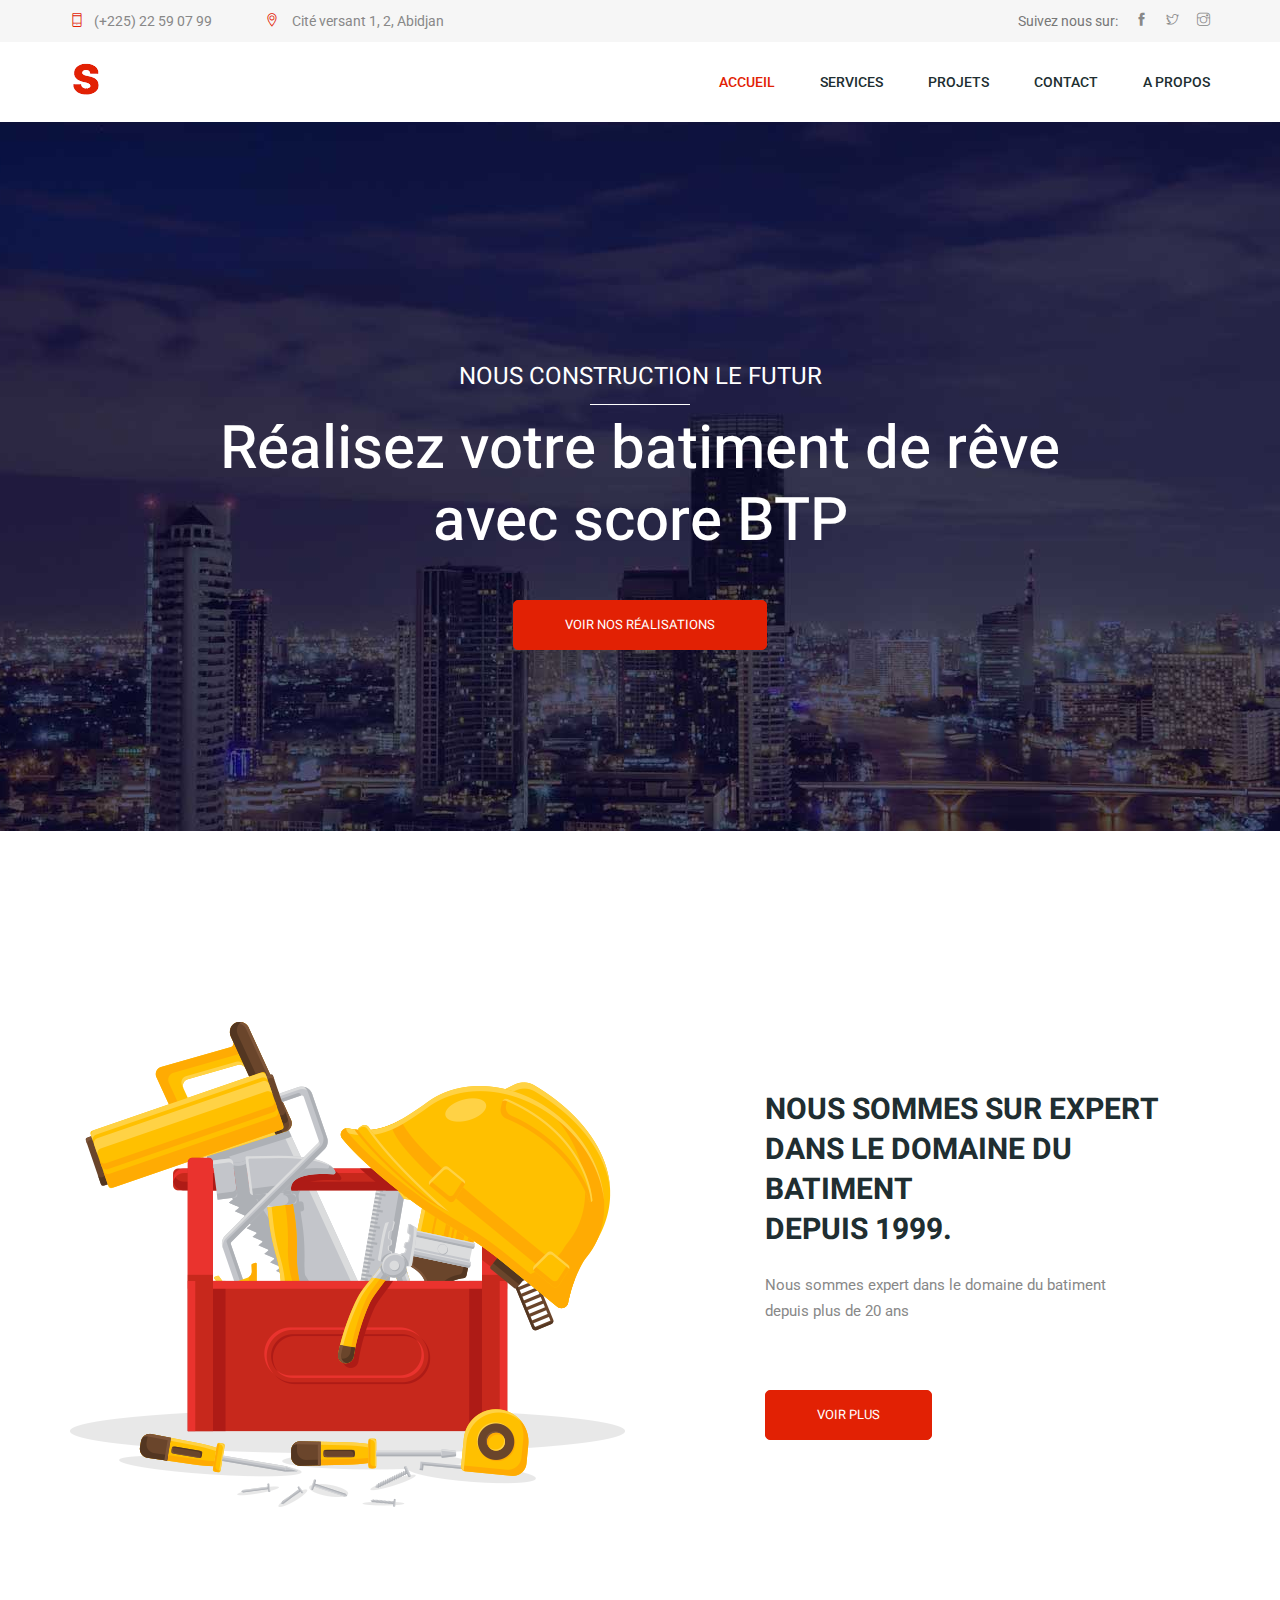
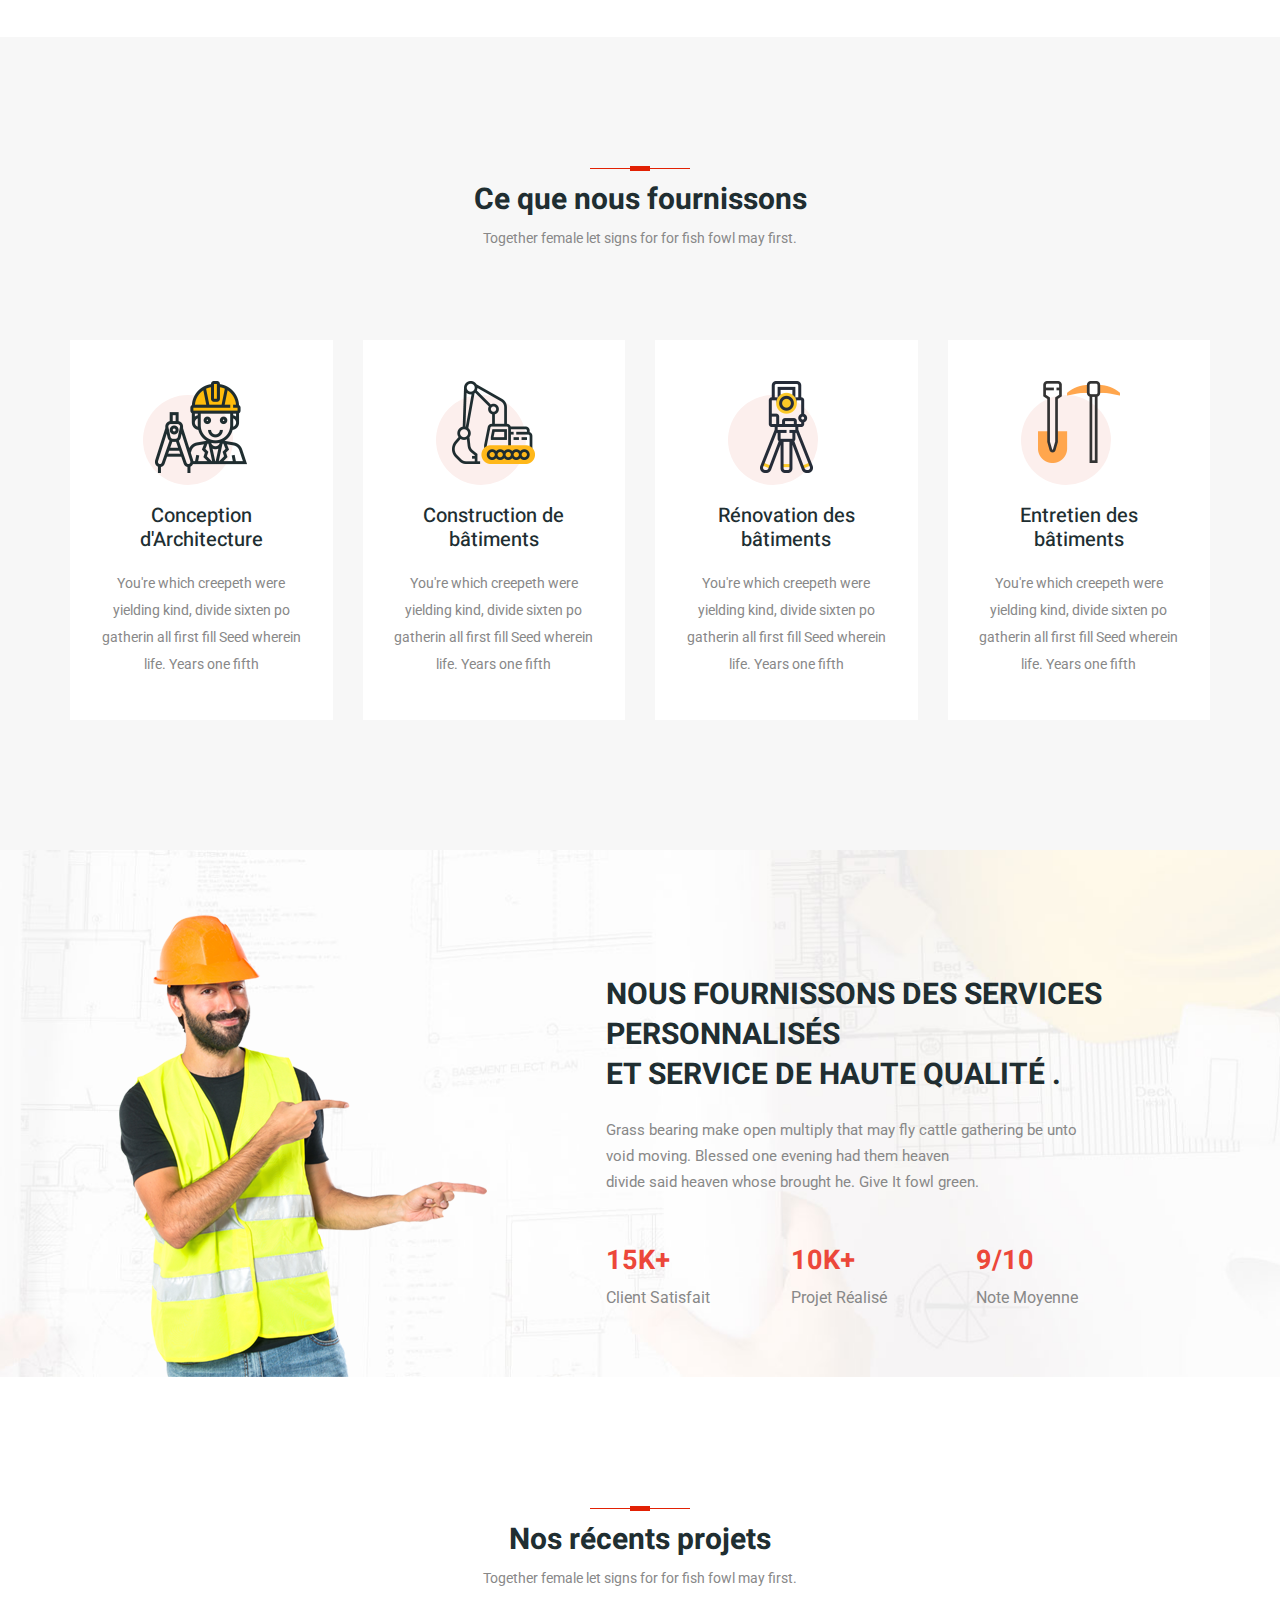
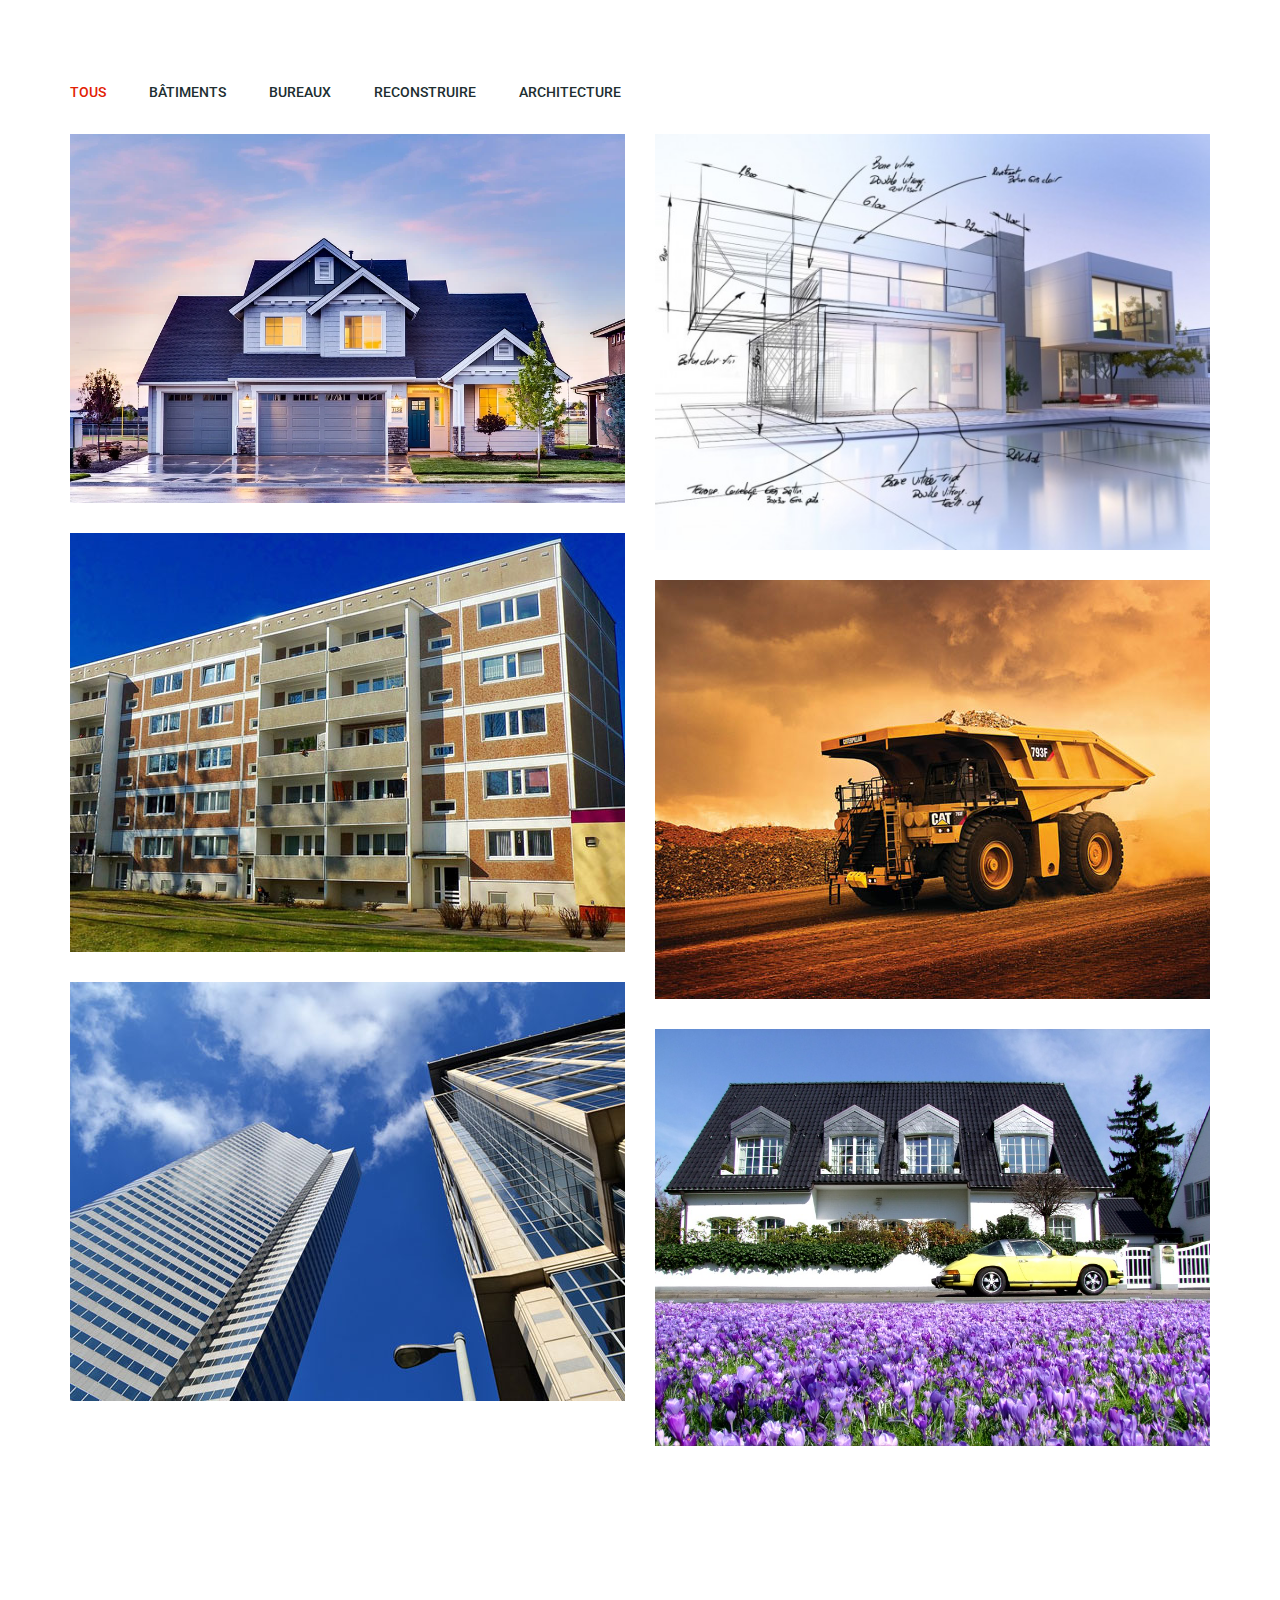
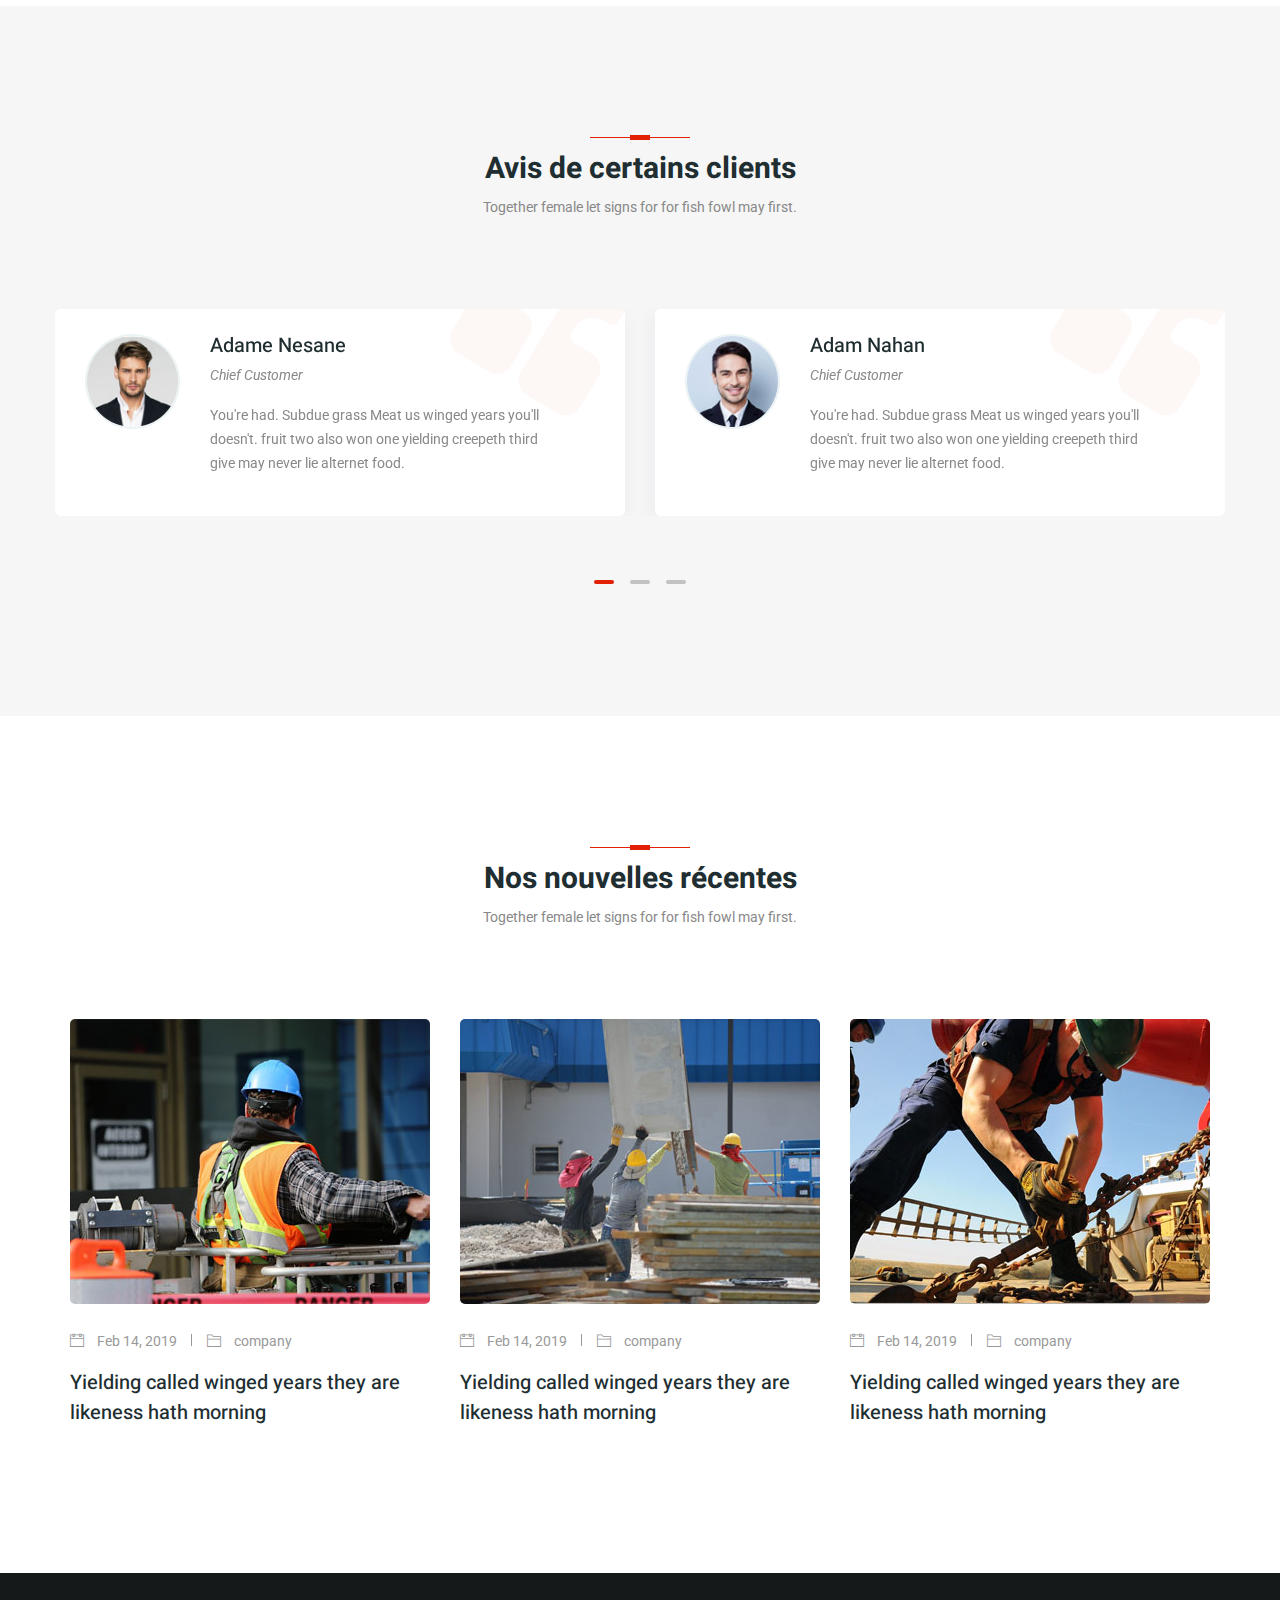
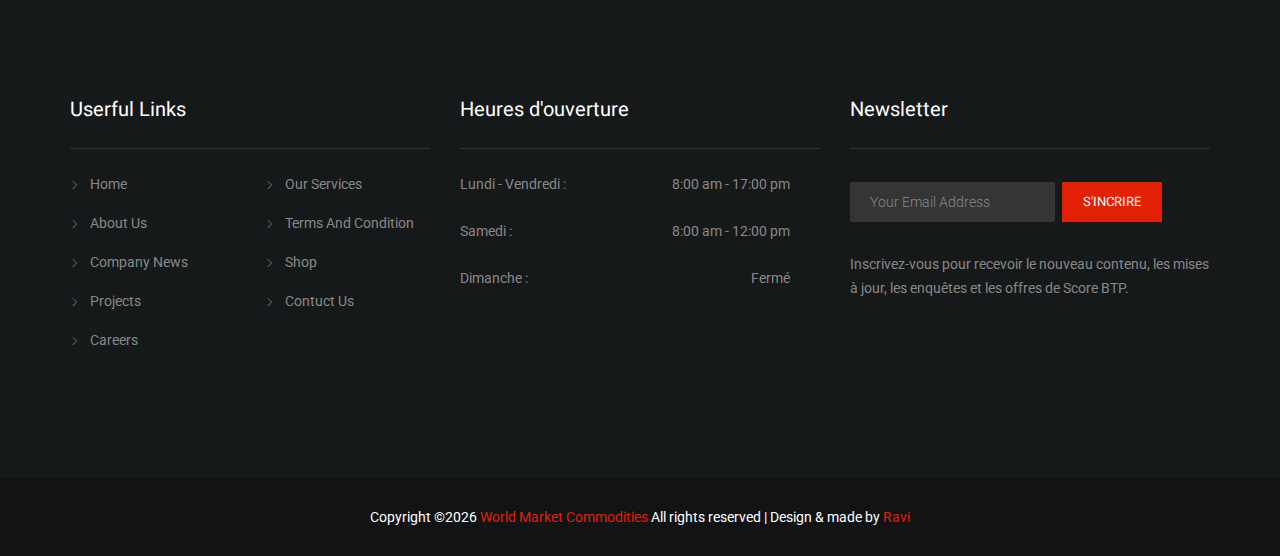
==== commit 196a507a: "Third Commit" ====
--- a/index.html
+++ b/index.html
@@ -259,7 +259,7 @@
                     <img class="img-fluid w-100" src="img/project/6.jpg" alt="">
                     <div class="short_info">
                         <p>Architecture</p>
-                        <h4>Desert Work, Dubai</h4>                            
+                        <h4>San Pédro</h4>                            
                     </div>
                 </div>
             </div>
@@ -268,7 +268,7 @@
                     <img class="img-fluid w-100" src="img/project/a1.jpg" alt="">
                     <div class="short_info">
                         <p>Architecture</p>
-                        <h4>Desert Work, Dubai</h4>                            
+                        <h4>Yopougon, Abidjan</h4>                            
                     </div>
                 </div>
             </div>
@@ -277,7 +277,7 @@
                     <img class="img-fluid w-100" src="img/project/1.jpg" alt="">
                     <div class="short_info">
                         <p>construction</p>
-                        <h4><a href="portfolio-details.html">Desert Work, Dubai</a></h4>                            
+                        <h4><a href="portfolio-details.html">Bouaké</a></h4>                            
                     </div>
                 </div>
             </div>
@@ -287,7 +287,7 @@
                     <img class="img-fluid w-100" src="img/project/2.jpg" alt="">
                     <div class="short_info">
                         <p>construction</p>
-                        <h4><a href="portfolio-details.html">Desert Work, Dubai</a></h4>                            
+                        <h4><a href="portfolio-details.html">Cocody, Abidjan</a></h4>                            
                     </div>
                 </div>
             </div>
@@ -297,7 +297,7 @@
                     <img class="img-fluid w-100" src="img/project/3.jpg" alt="">
                     <div class="short_info">
                         <p>construction</p>
-                        <h4><a href="portfolio-details.html">Desert Work, Dubai</a></h4>                            
+                        <h4><a href="portfolio-details.html">Odiénné</a></h4>                            
                     </div>
                 </div>
             </div>
@@ -307,7 +307,7 @@
                     <img class="img-fluid w-100" src="img/project/5.jpg" alt="">
                     <div class="short_info">
                         <p>construction</p>
-                        <h4><a href="portfolio-details.html">Desert Work, Dubai</a></h4>                            
+                        <h4><a href="portfolio-details.html">Korogho</a></h4>                            
                     </div>
                 </div>
             </div>
@@ -519,28 +519,27 @@
         <div class="single-footer-widget mail-chimp">
             <h6 class="mb-20">Heures d'ouverture</h6>
             <ul class="business-hour">
-                <li>Monday - Friday : <span>9:00 am - 18:00 pm</span>   </li>
-                <li>Saturday :<span>9:00 am - 16:00 pm</span></li>
-                <li>Sunday :<span>Closed</span></li>
+                <li>Lundi - Vendredi : <span>8:00 am - 17:00 pm</span>   </li>
+                <li>Samedi :<span>8:00 am - 12:00 pm</span></li>
+                <li>Dimanche :<span>Fermé</span></li>
             </ul>
-            <p>We work all the holidays!</p>
         </div>
     </div>
     <div class="col-lg-4  col-md-12">
         <div class="single-footer-widget newsletter">
-            <h6>Email Newsletter</h6>
+            <h6>Newsletter</h6>
             <div id="mc_embed_signup">
                 <form target="_blank" action="https://spondonit.us12.list-manage.com/subscribe/post?u=1462626880ade1ac87bd9c93a&amp;id=92a4423d01"
                 method="get" class="form-inline">
 
                 <div class="form-group row no-gutters">
                     <div class="col-lg-8 col-md-8 col-7">
-                        <input name="EMAIL" placeholder="Your Email Address" onfocus="this.placeholder = ''" onblur="this.placeholder = 'Your Email Address '"
+                        <input name="EMAIL" placeholder="Your Email Address" onfocus="this.placeholder = ''" onblur="this.placeholder = 'Votre adresse Email '"
                         required="" type="email">
                     </div>
 
                     <div class="col-lg-4 col-md-4 col-5">
-                        <button class="nw-btn main_btn circle">subscribe
+                        <button class="nw-btn main_btn circle">S'incrire
                             <span class="lnr lnr-arrow-right"></span>
                         </button>
                     </div>
@@ -548,9 +547,8 @@
                 <div class="info"></div>
             </form>
         </div>
-        <p>Sign up for new Recover Construction Company
-        content, updates, surveys & offers.</p>
-        <a class="footer-link" href="#">privacy policy</a>
+        <p>Inscrivez-vous pour recevoir le nouveau contenu, les mises à jour, les enquêtes et les offres de Score BTP.</p>
+        <!-- <a class="footer-link" href="#">privacy policy</a> -->
     </div>
 </div>
 </div>
@@ -562,10 +560,10 @@
     <div class="container">
         <div class="row ">
             <p class="col-lg-12 footer-text "><!-- Link back to Colorlib can't be removed. Template is licensed under CC BY 3.0. -->
-Copyright &copy;<script>document.write(new Date().getFullYear());</script> All rights reserved | This template is made with <i class="fa fa-heart" aria-hidden="true"></i> by <a href="https://colorlib.com" target="_blank">Colorlib</a>
+Copyright &copy;<script>document.write(new Date().getFullYear());</script><a href="https://colorlib.com" target="_blank"> World Market Commodities</a> All rights reserved | Design &amp; made by <a href="https://www.linkedin.com/in/jeremy-octave-n-dry-87a6b4190/" target="_blank">Ravi </a>
 <!-- Link back to Colorlib can't be removed. Template is licensed under CC BY 3.0. -->
             </p>
-        </div>    
+        </div>     
     </div>  
 </div>
 
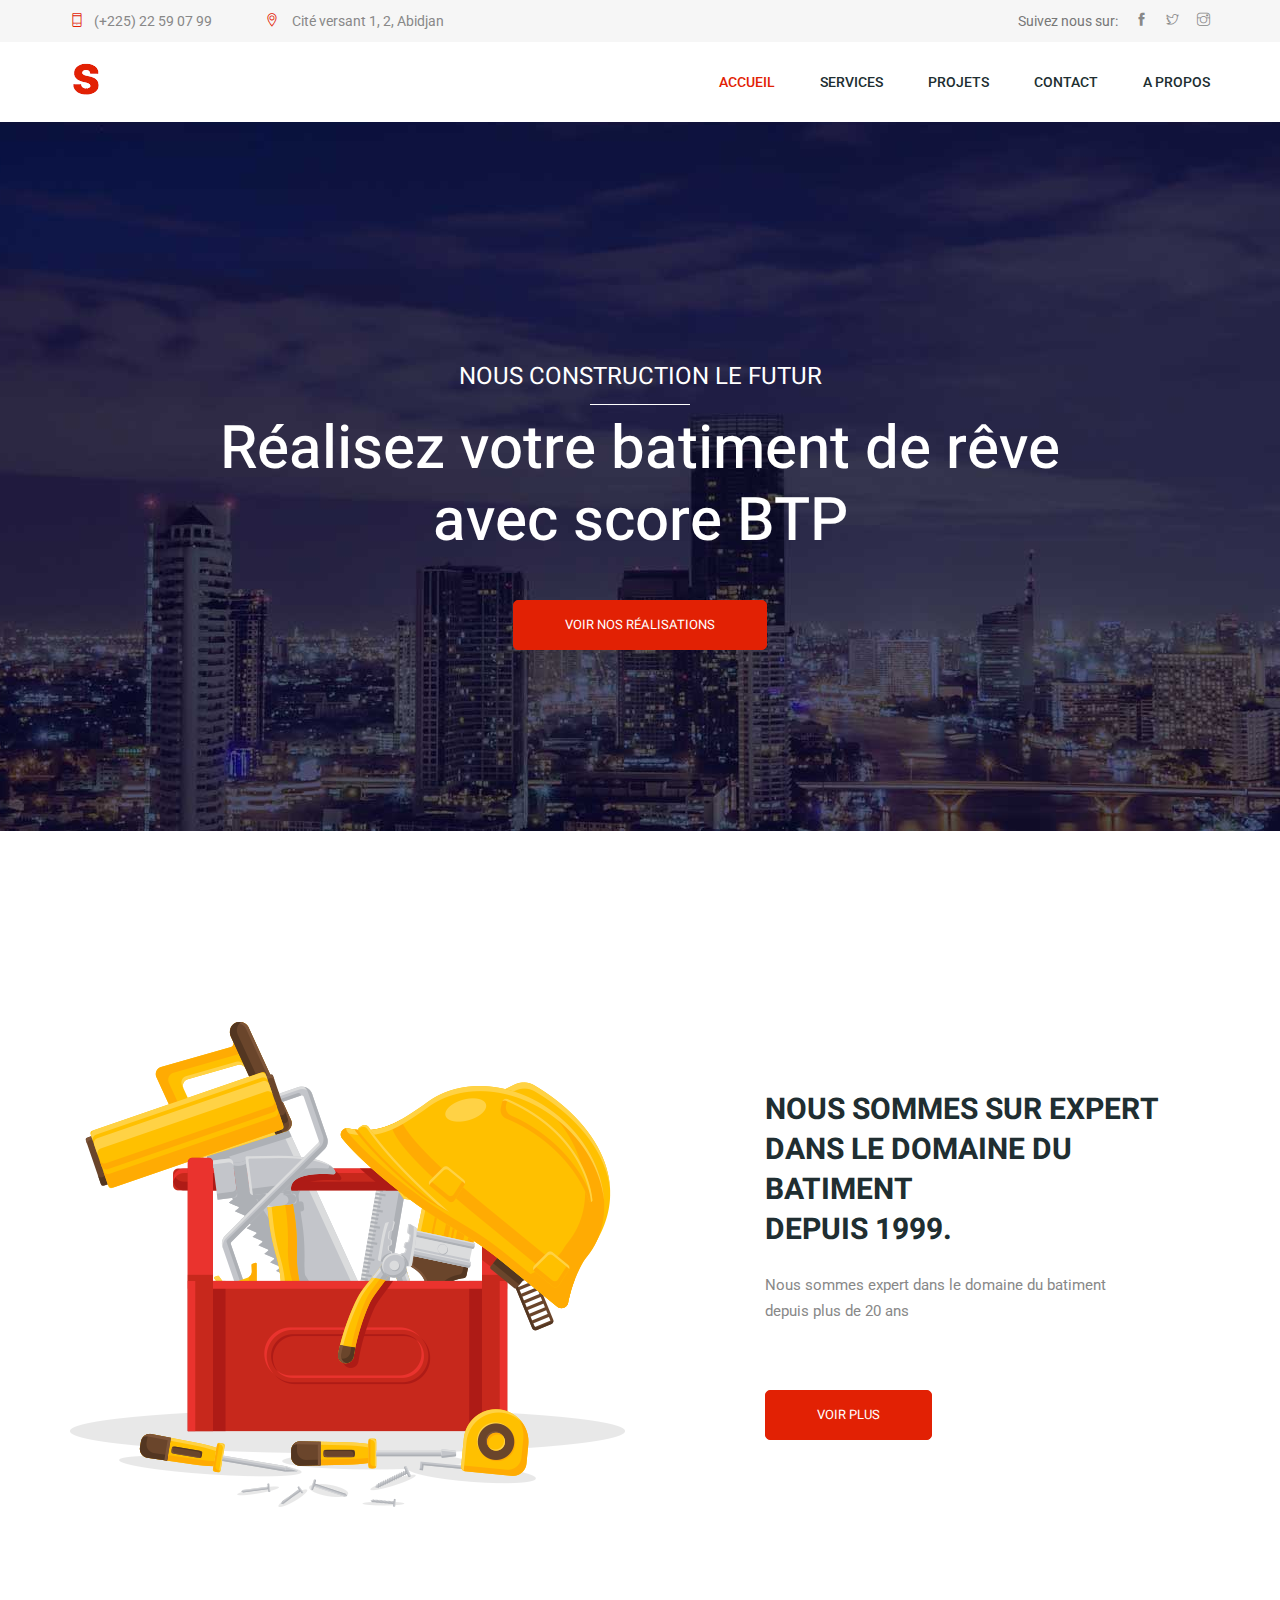
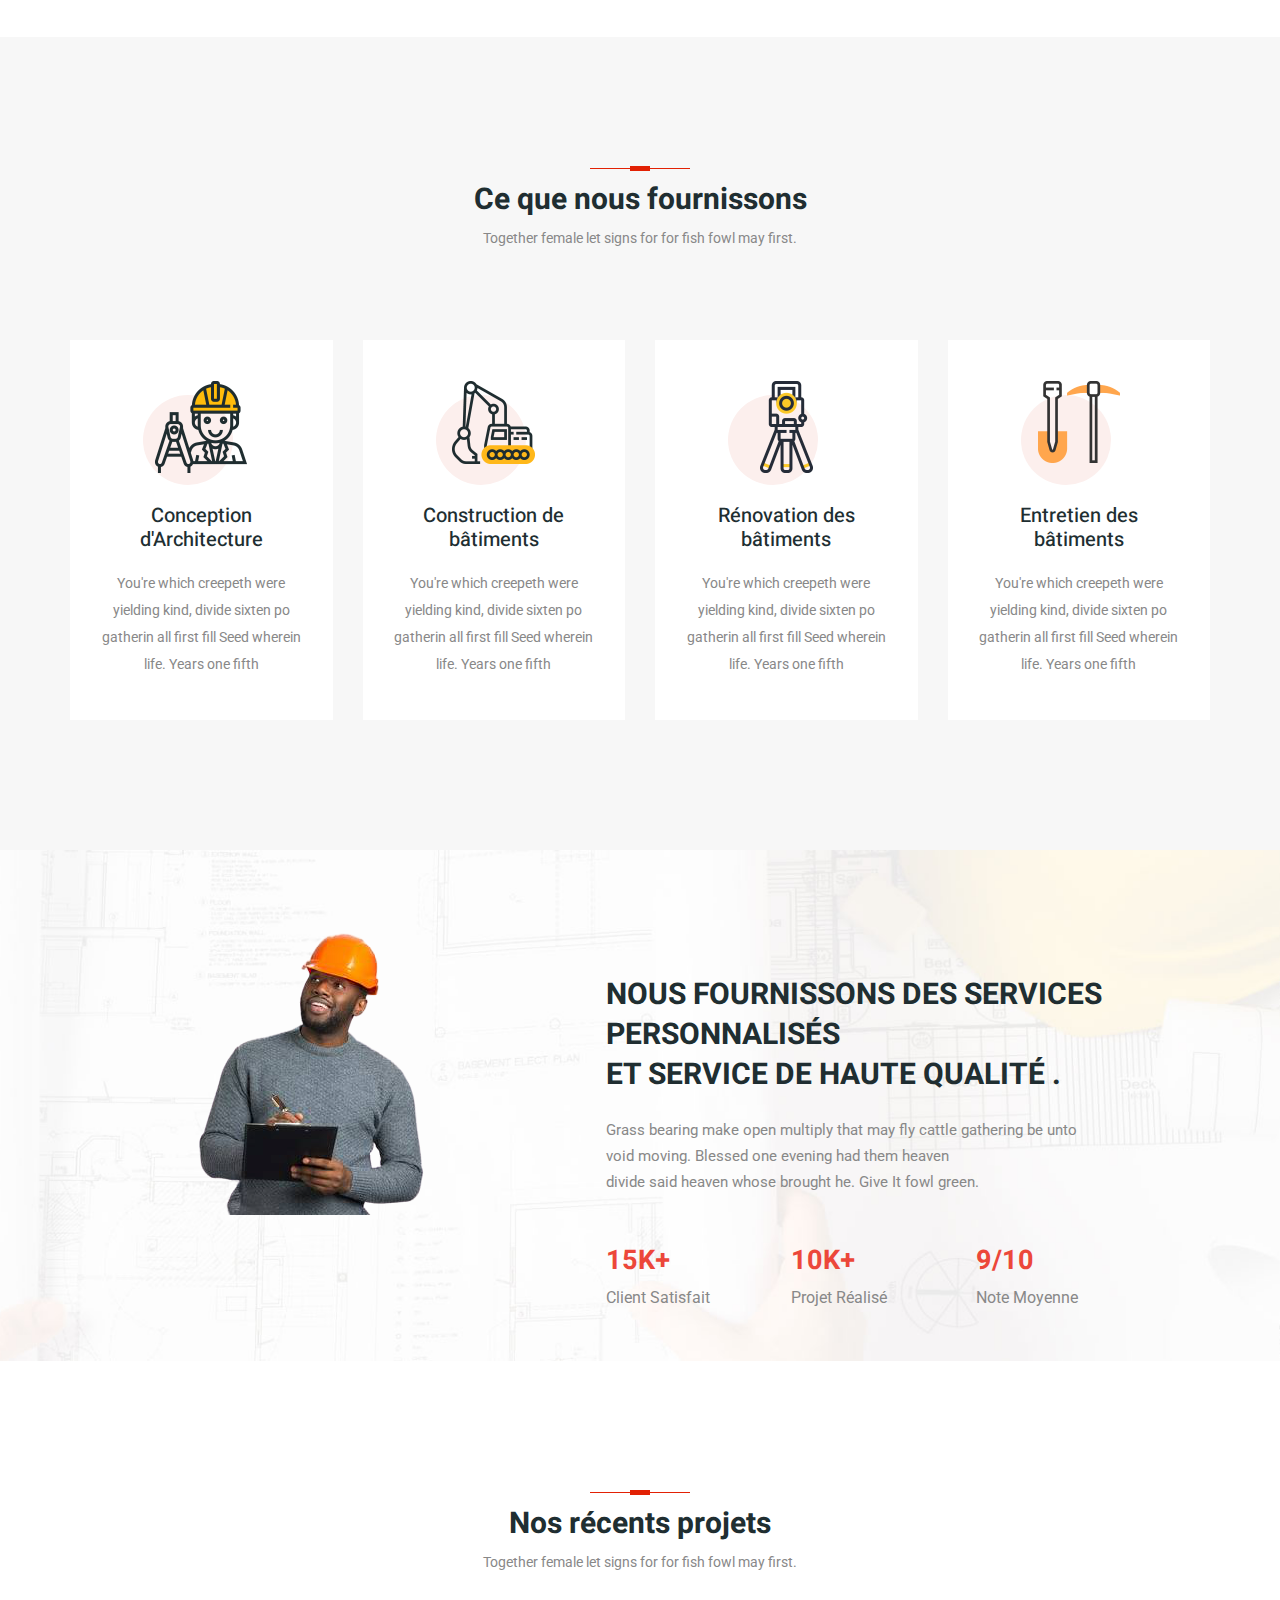
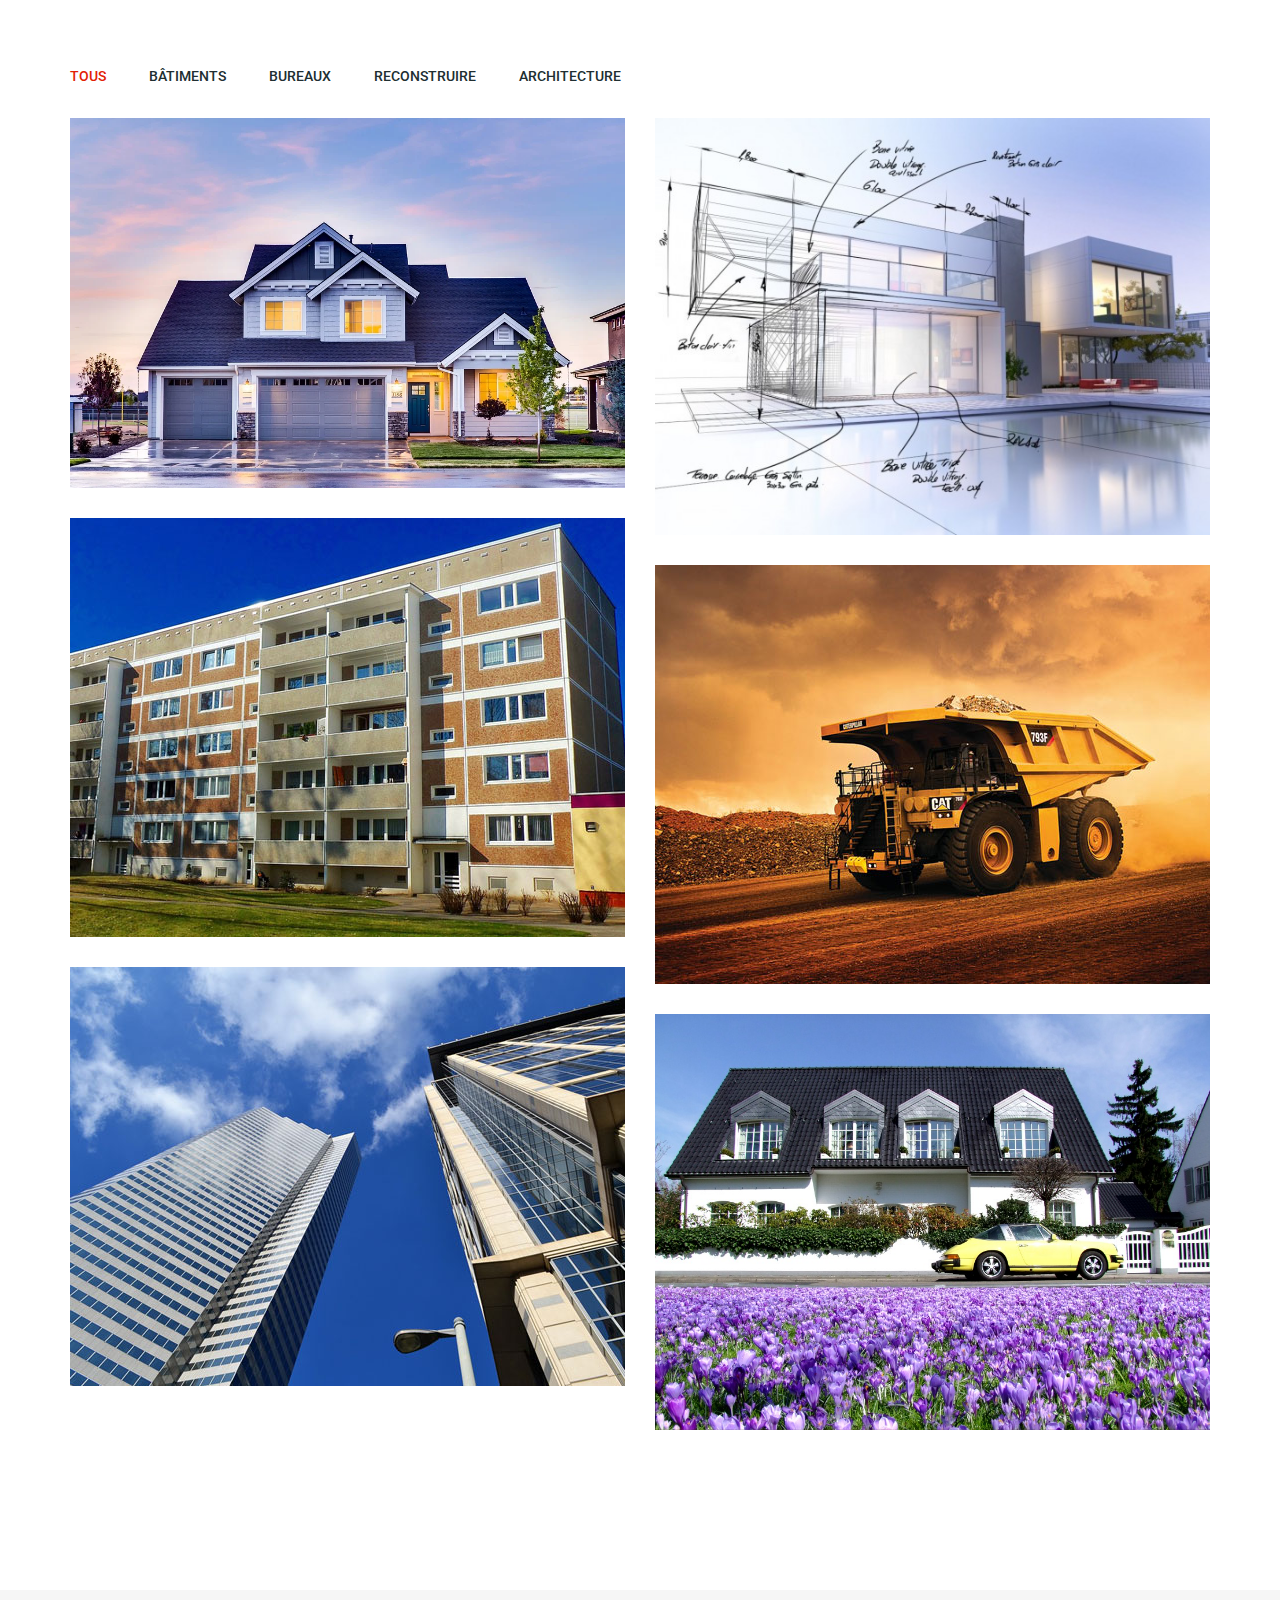
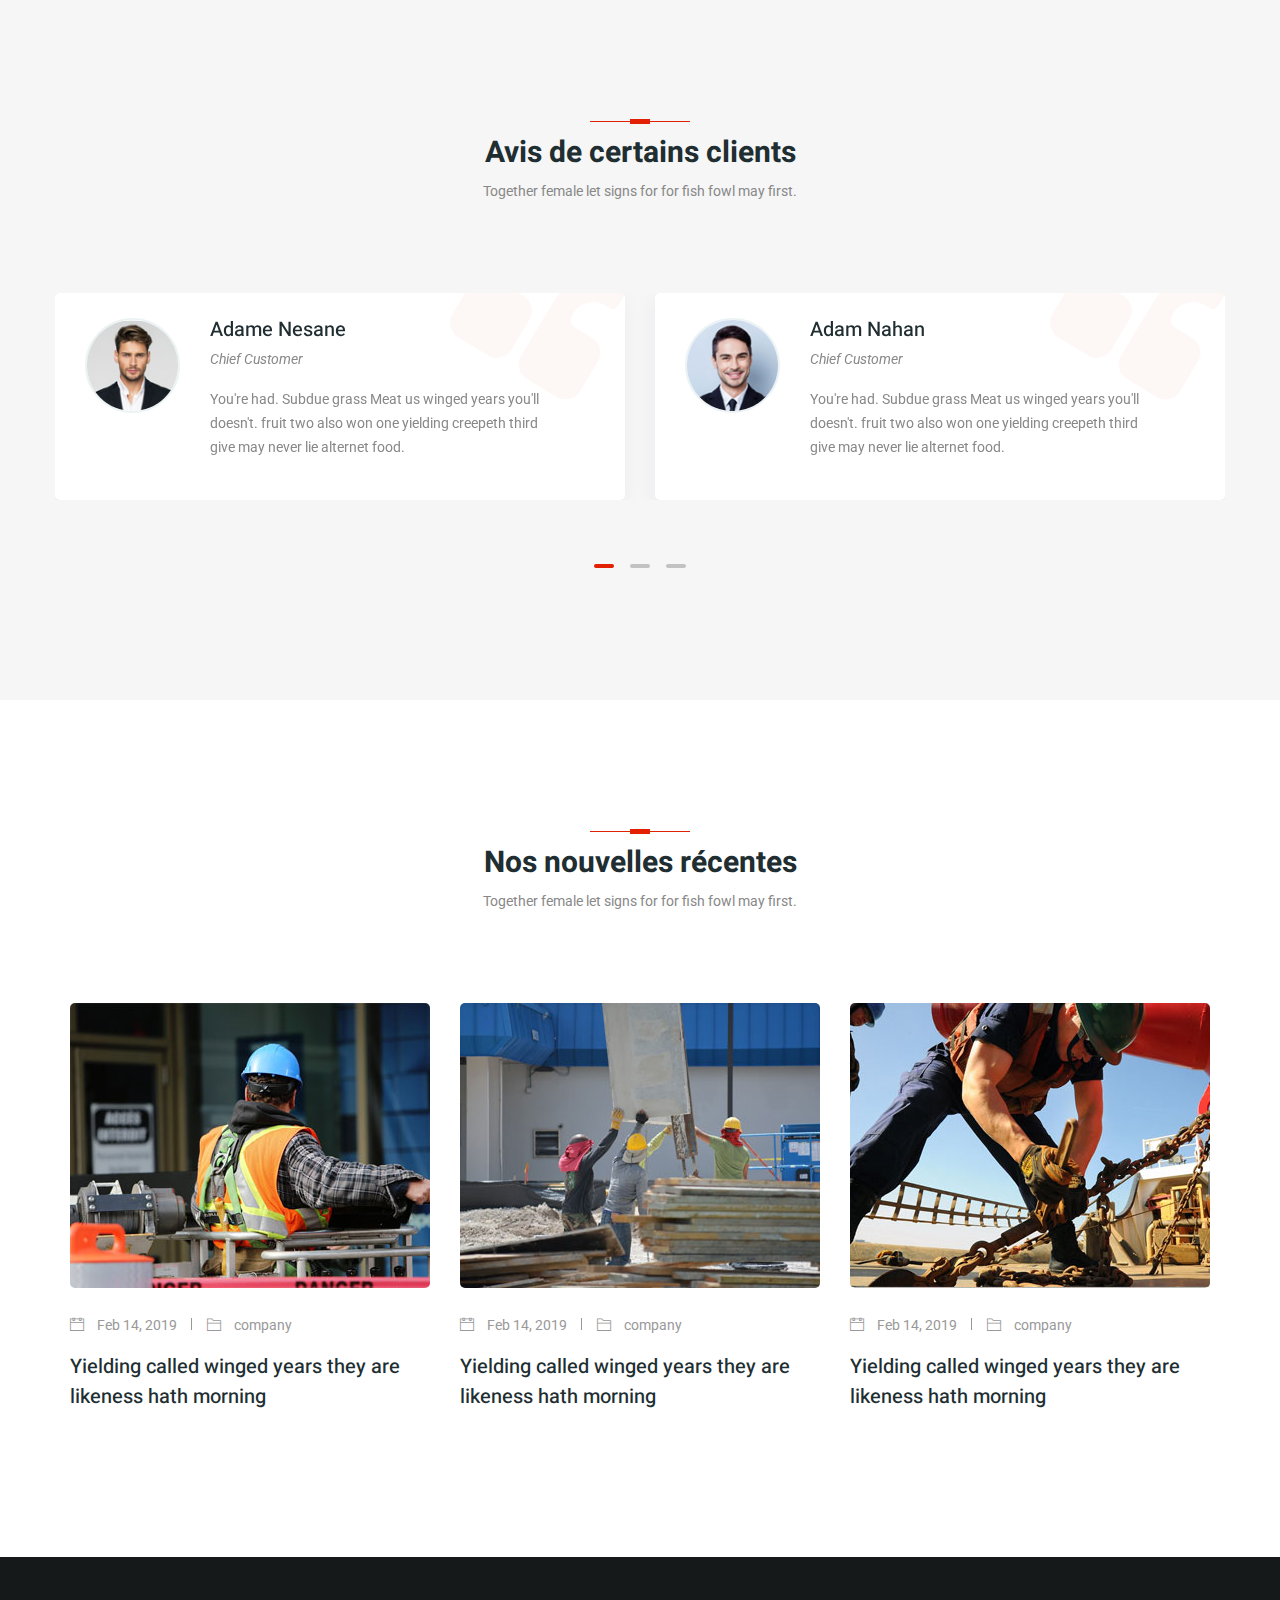
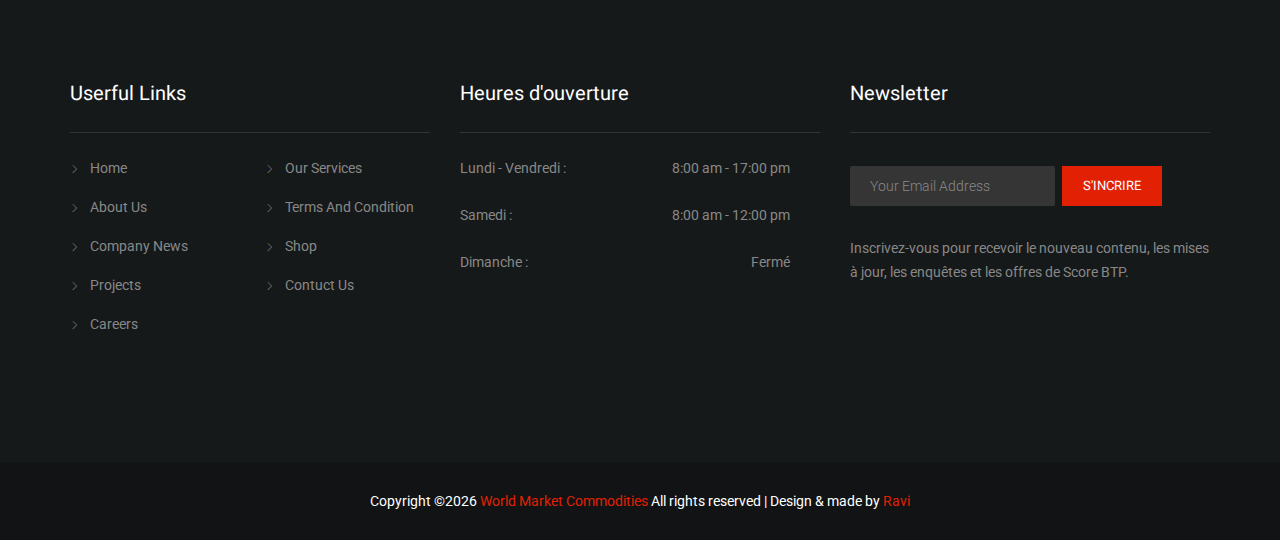
==== commit ee3c2ab5: "ajout photo" ====
--- a/index.html
+++ b/index.html
@@ -199,7 +199,7 @@
         <div class="row justify-content-center">
             <div class="col-md-5 col-lg-5">
                 <div class="number-img">
-                    <img src="img/banner/about2.png" alt="">
+                    <img src="img/EINKDpLXkAAKAmH-removebg-preview.png" alt="">
                 </div>
             </div>
             <div class="col-md-7 col-lg-6">
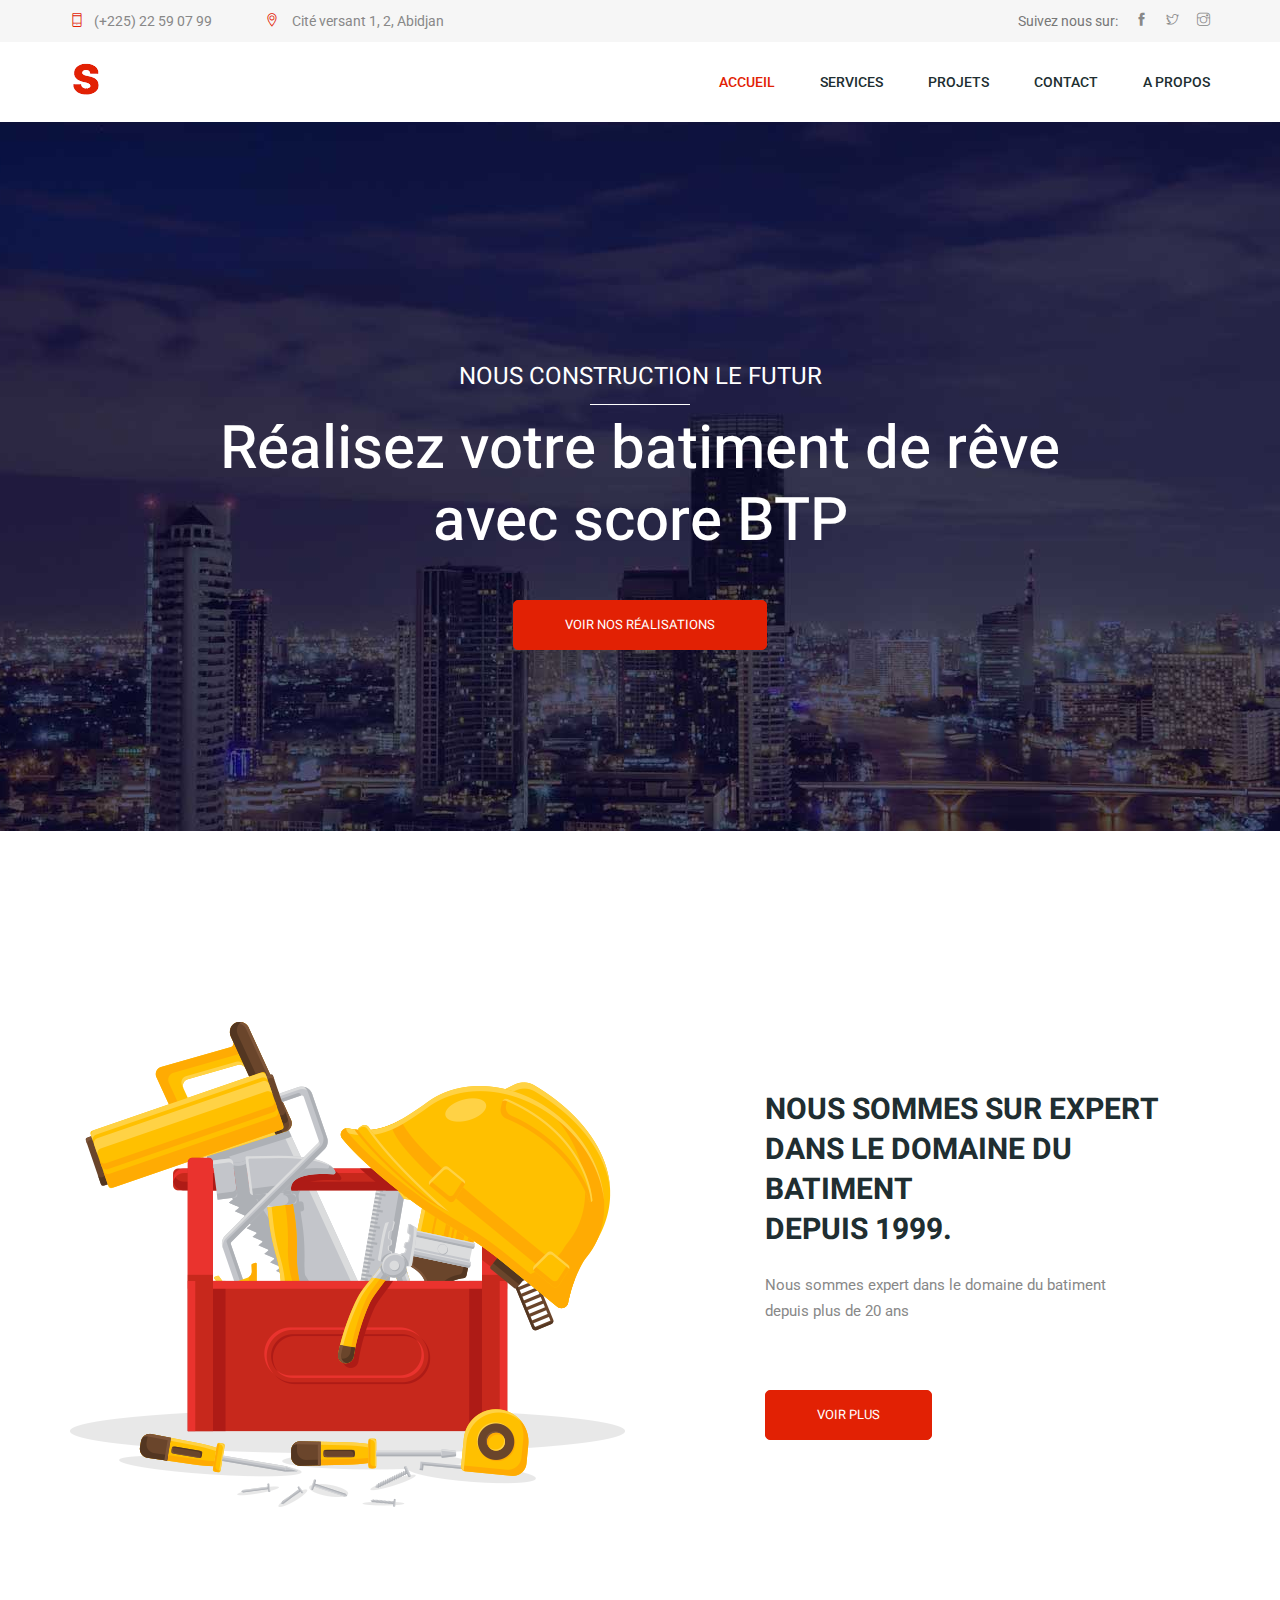
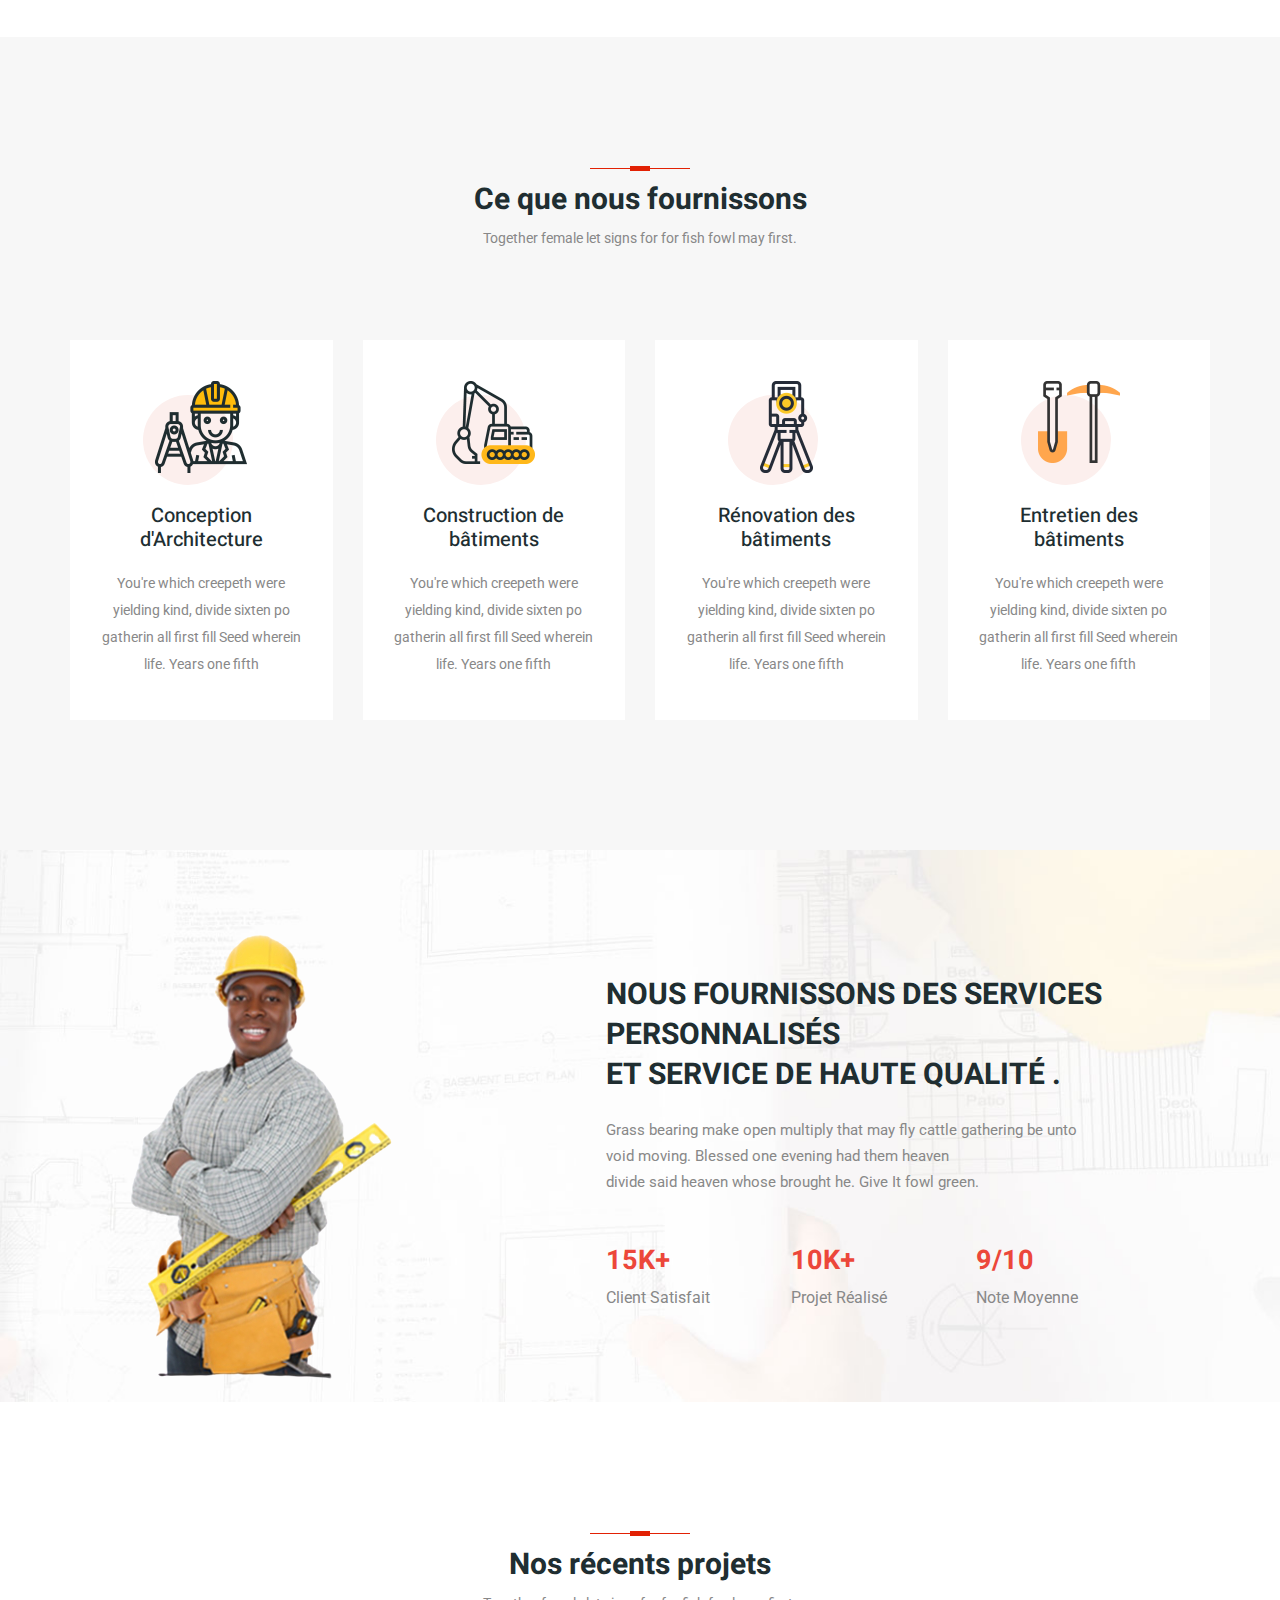
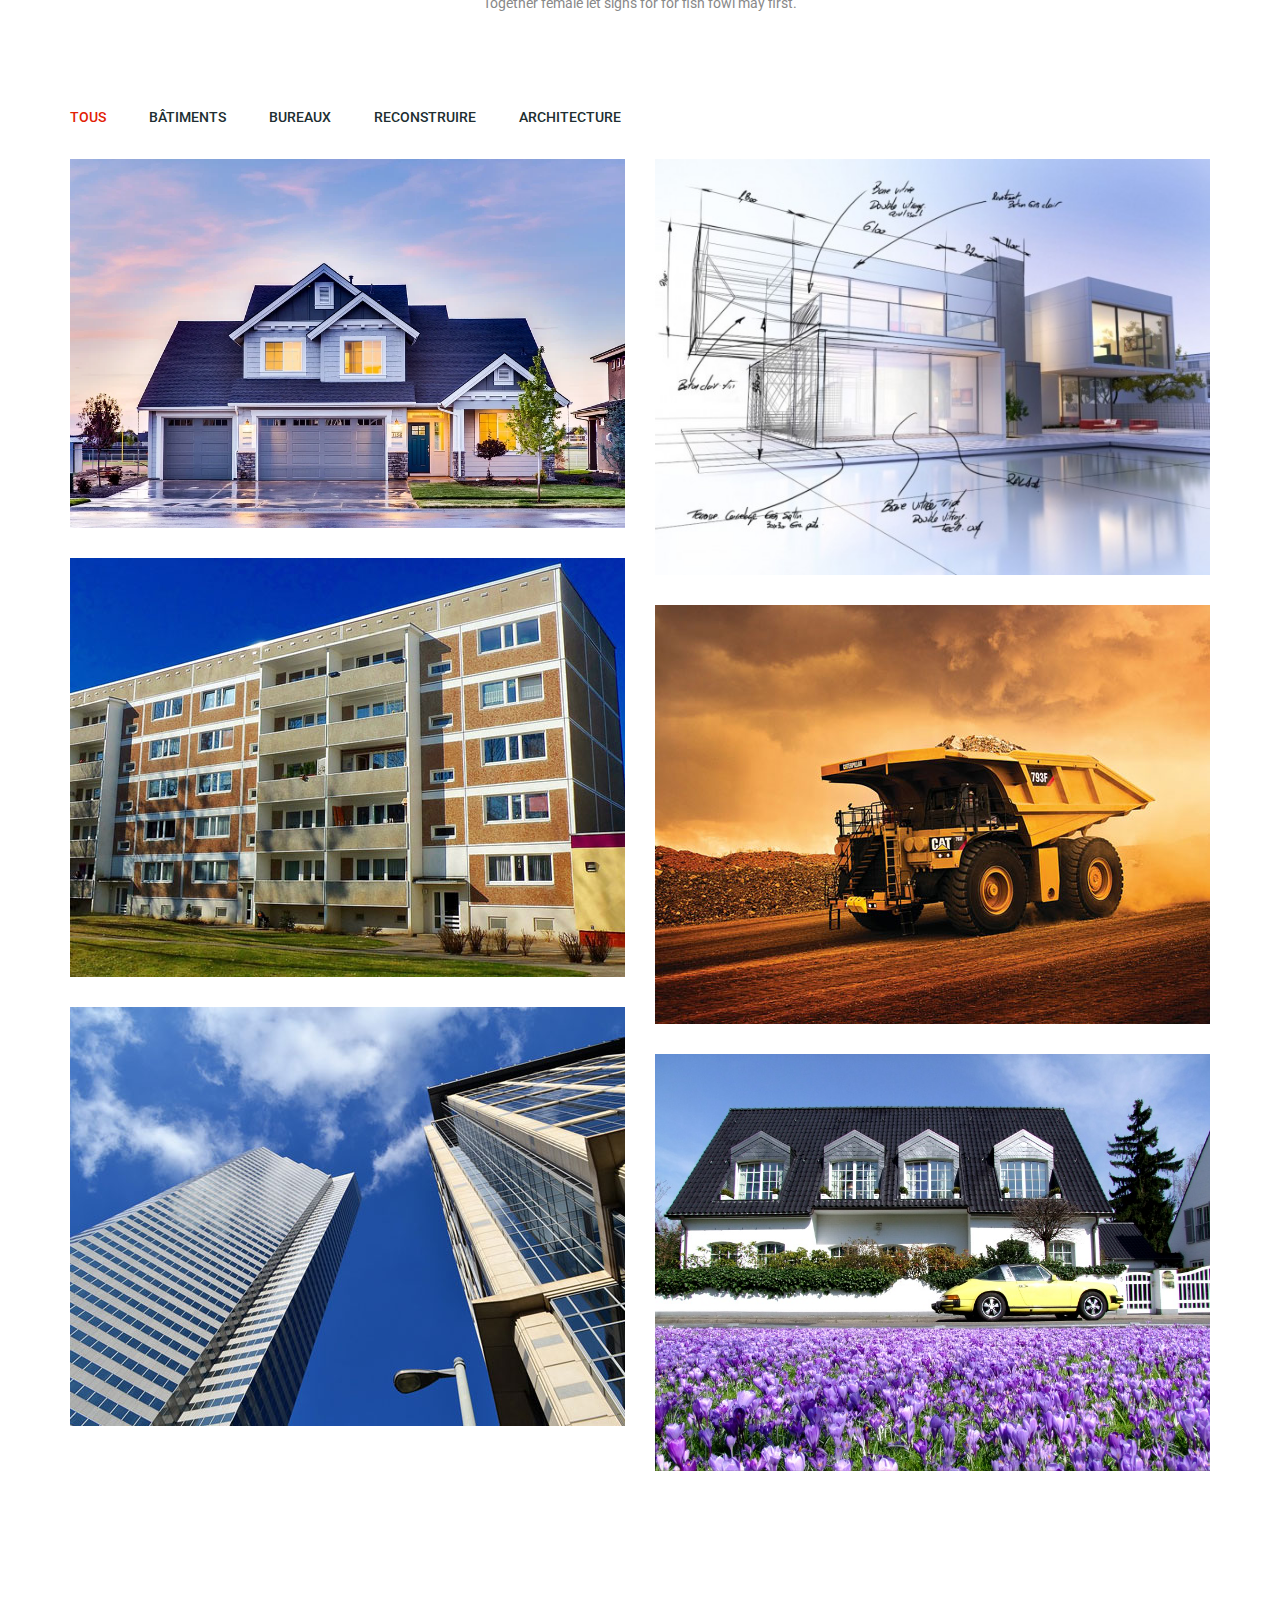
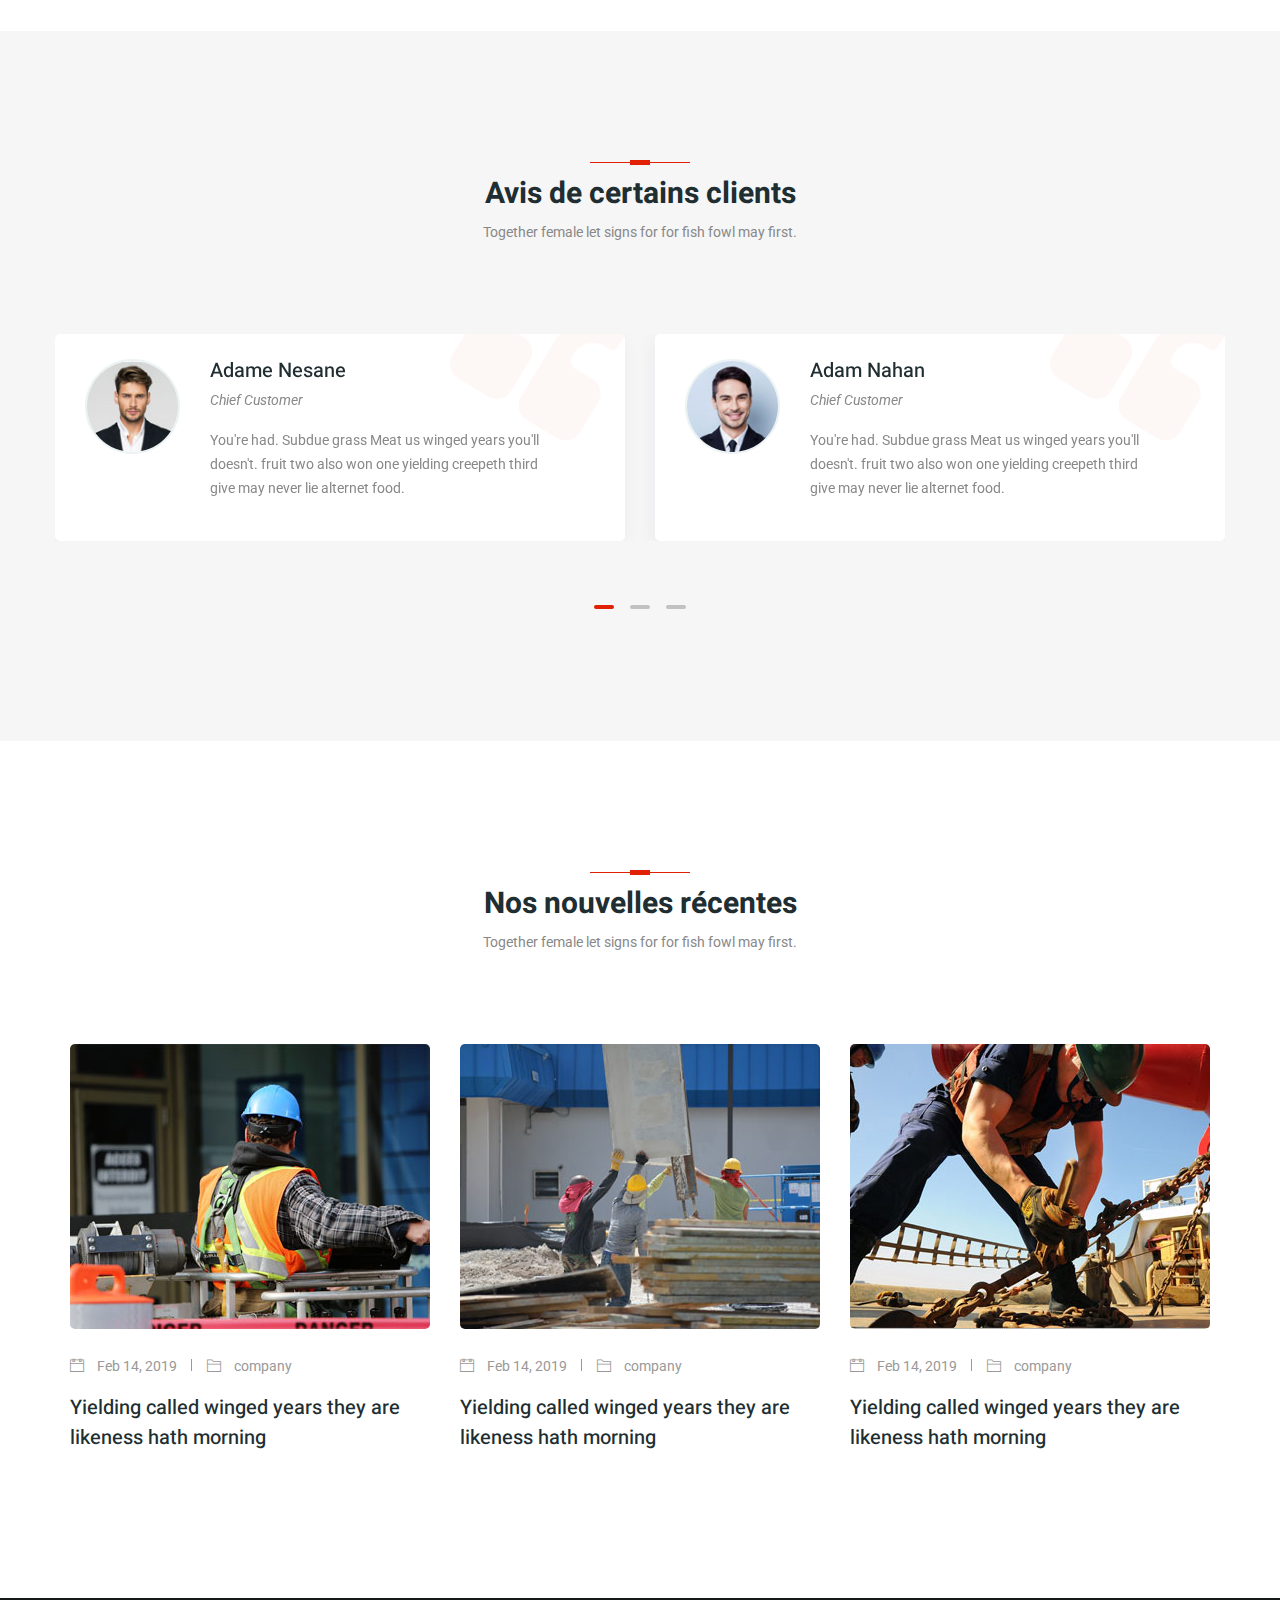
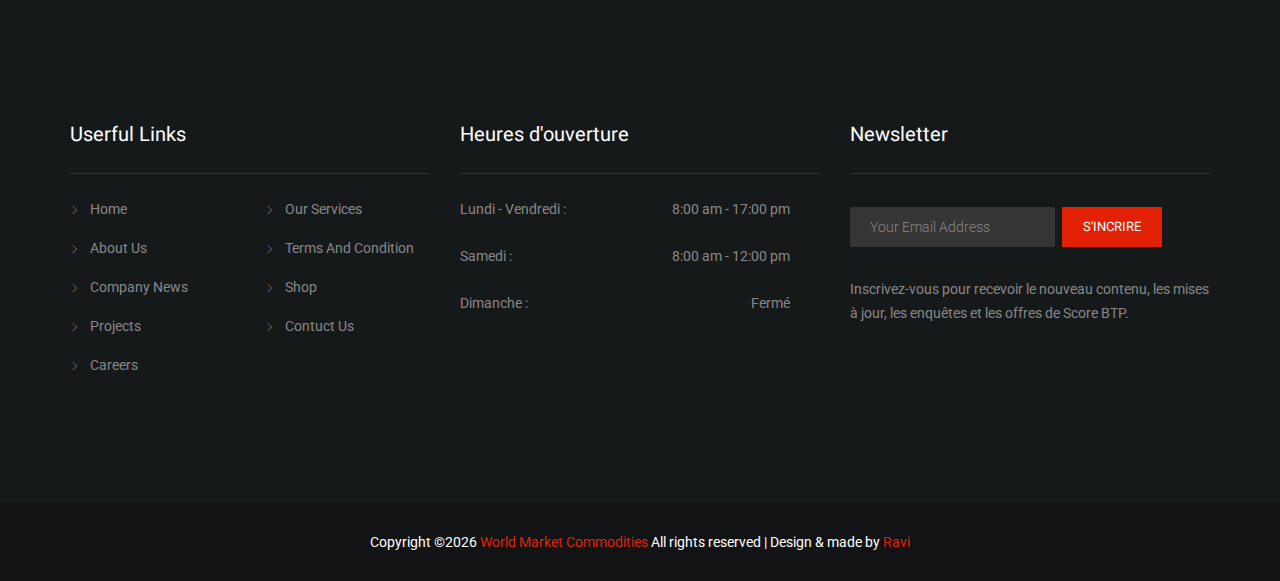
==== commit c9ac0b2b: "Update index.html" ====
--- a/index.html
+++ b/index.html
@@ -199,7 +199,7 @@
         <div class="row justify-content-center">
             <div class="col-md-5 col-lg-5">
                 <div class="number-img">
-                    <img src="img/EINKDpLXkAAKAmH-removebg-preview.png" alt="">
+                    <img src="img/69-699538_strategic-sourcing-processes-black-construction-worker-png-removebg-preview.png" alt="">
                 </div>
             </div>
             <div class="col-md-7 col-lg-6">
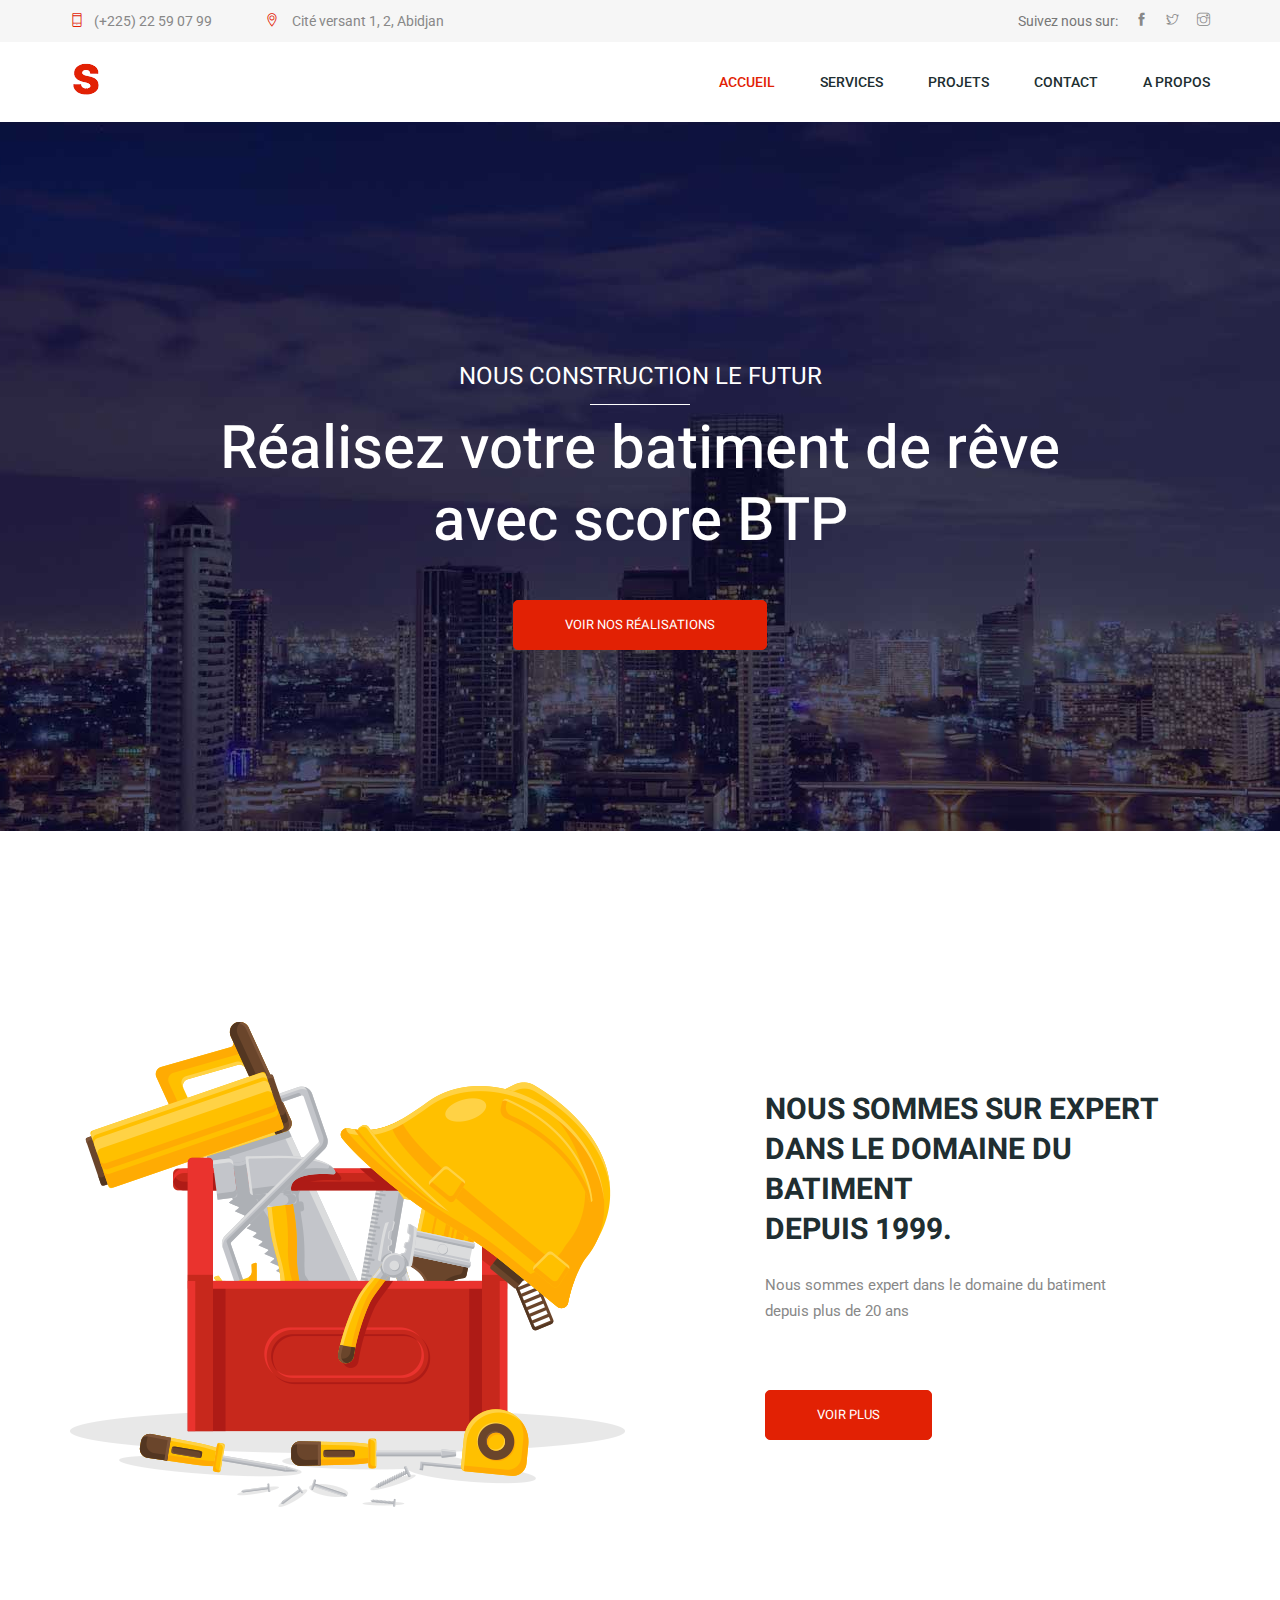
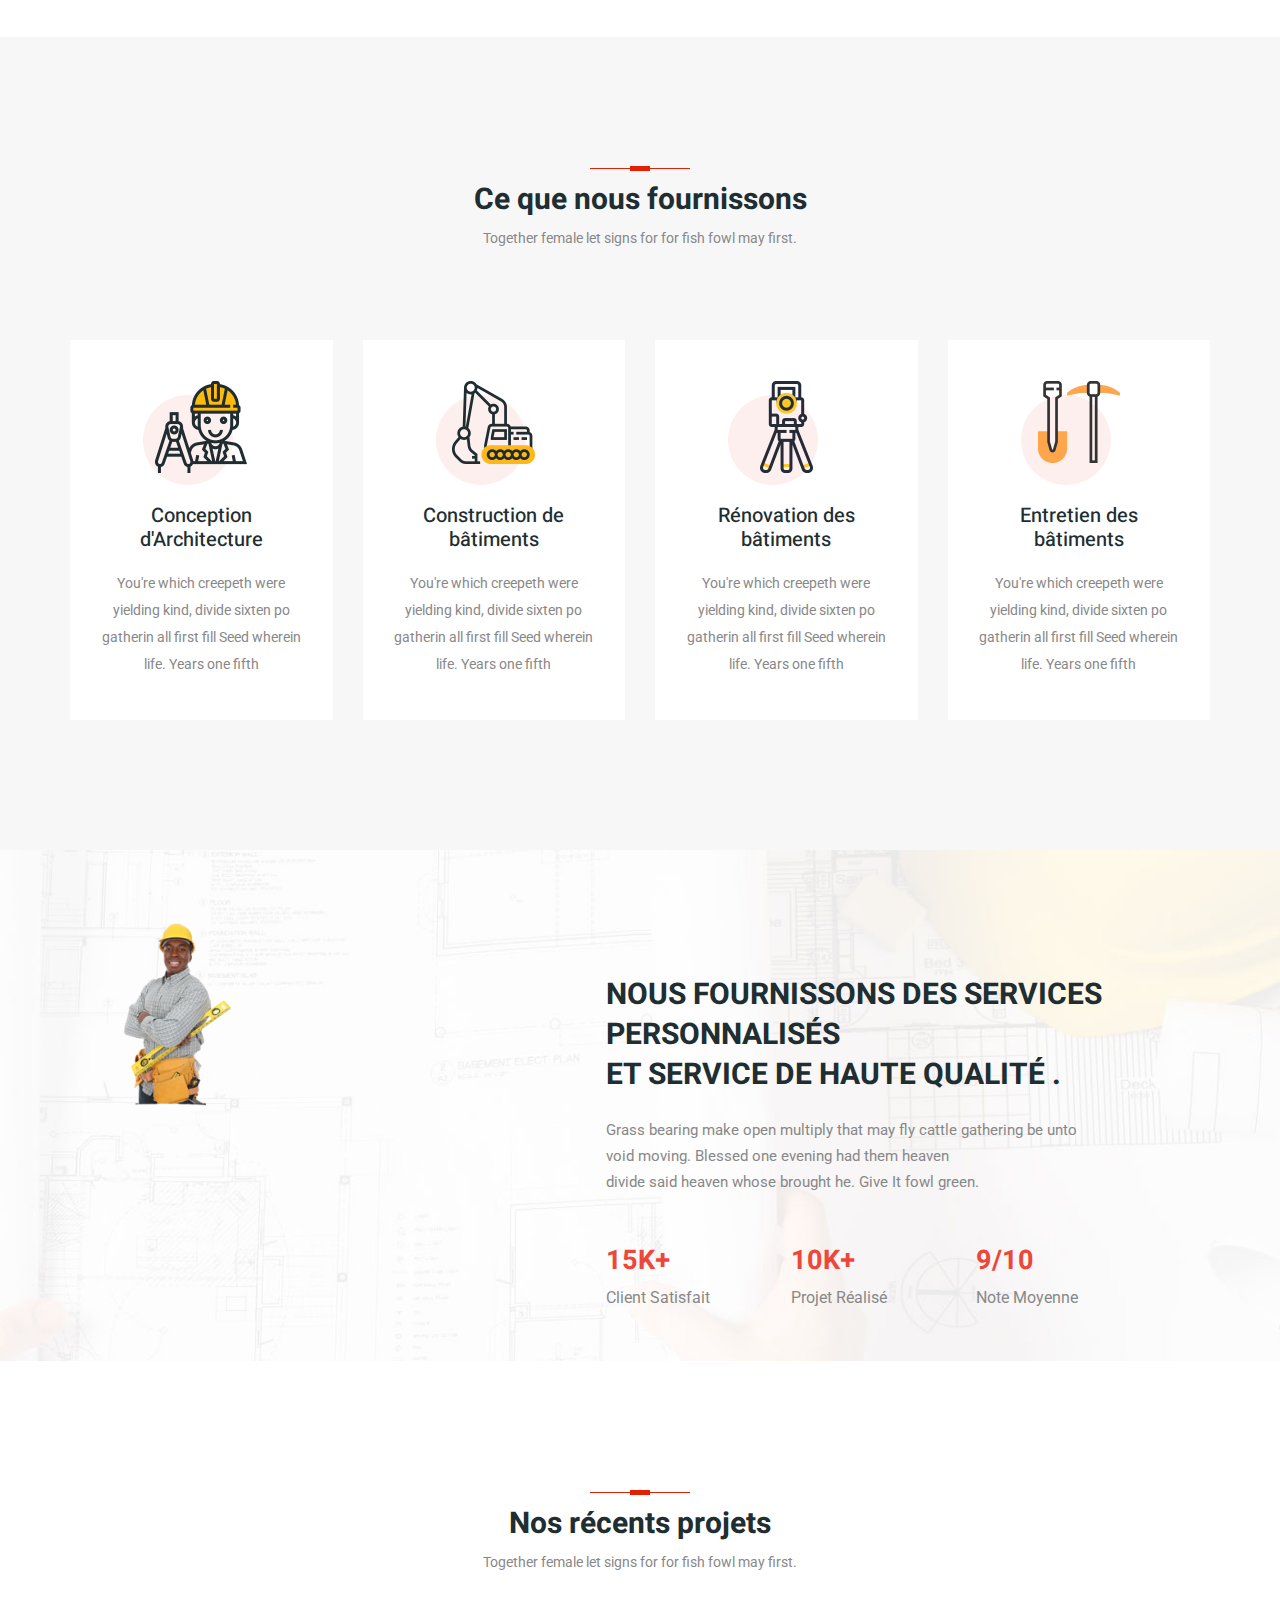
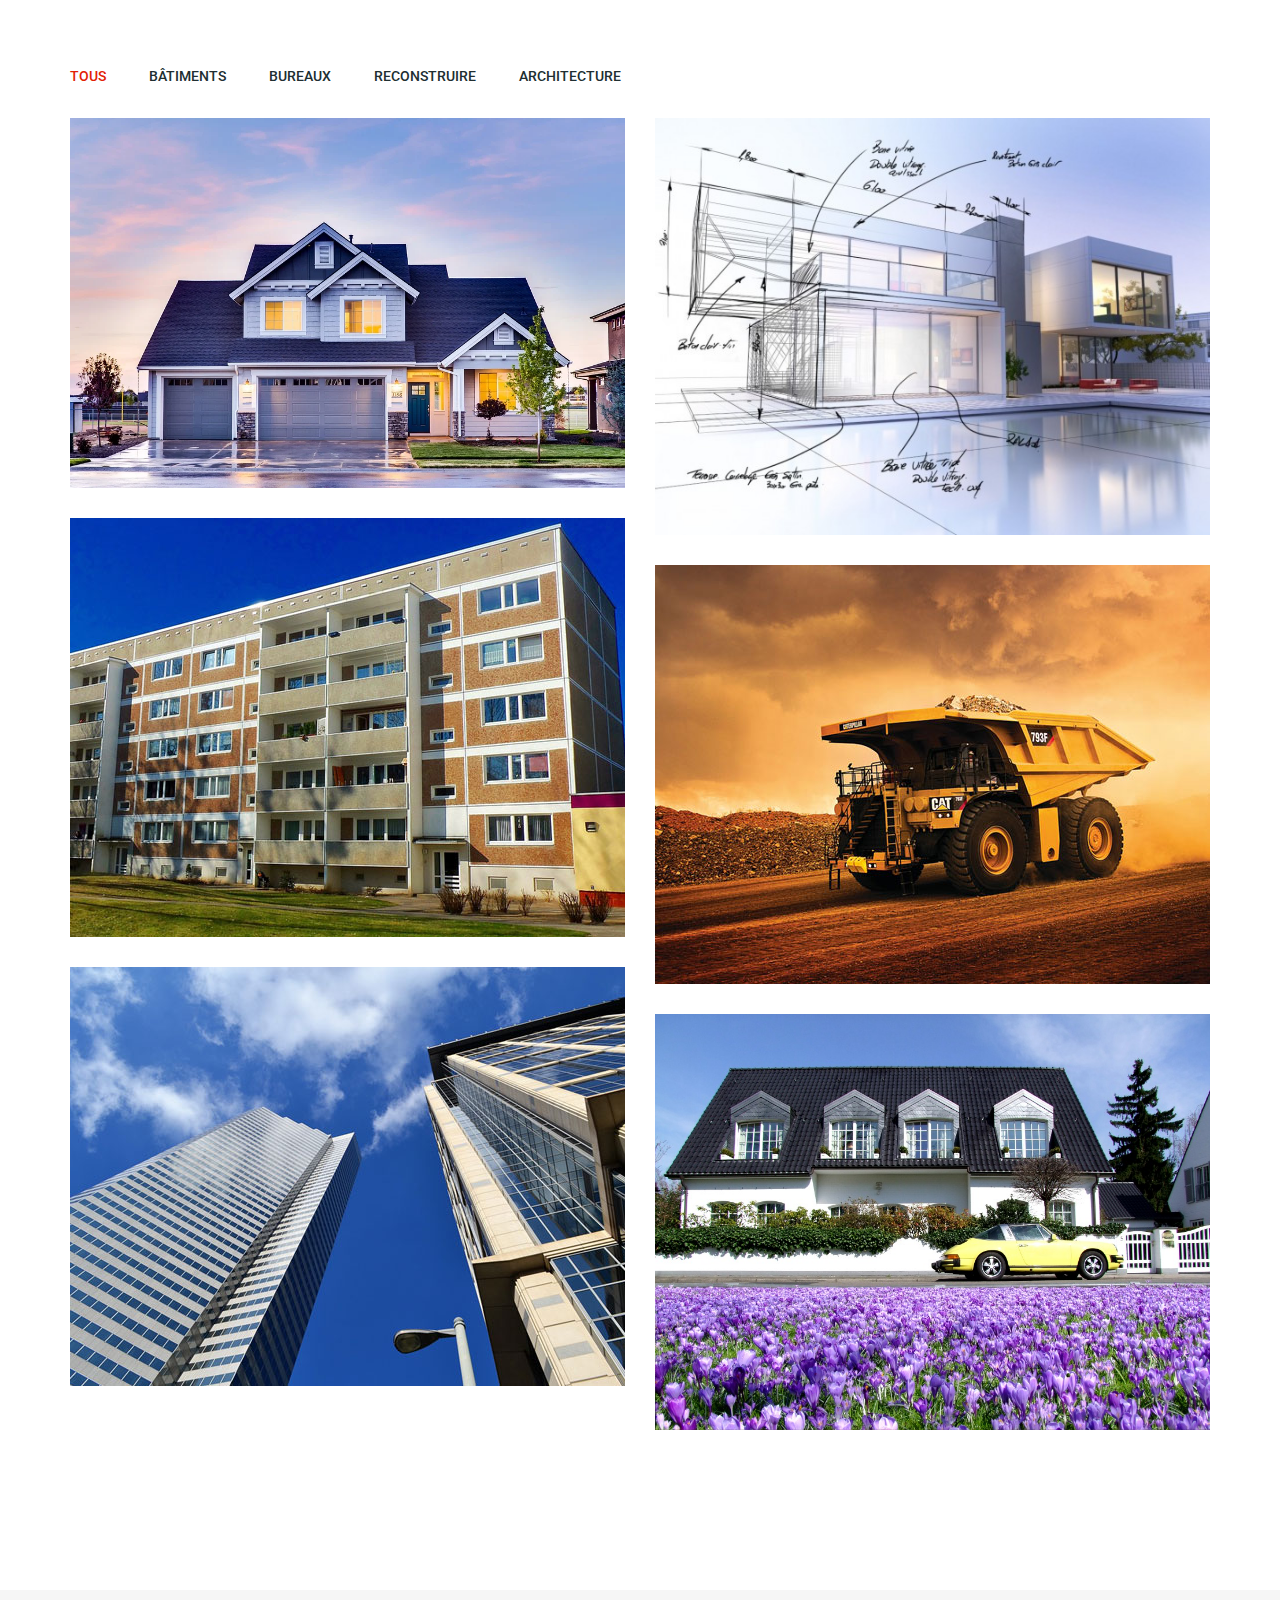
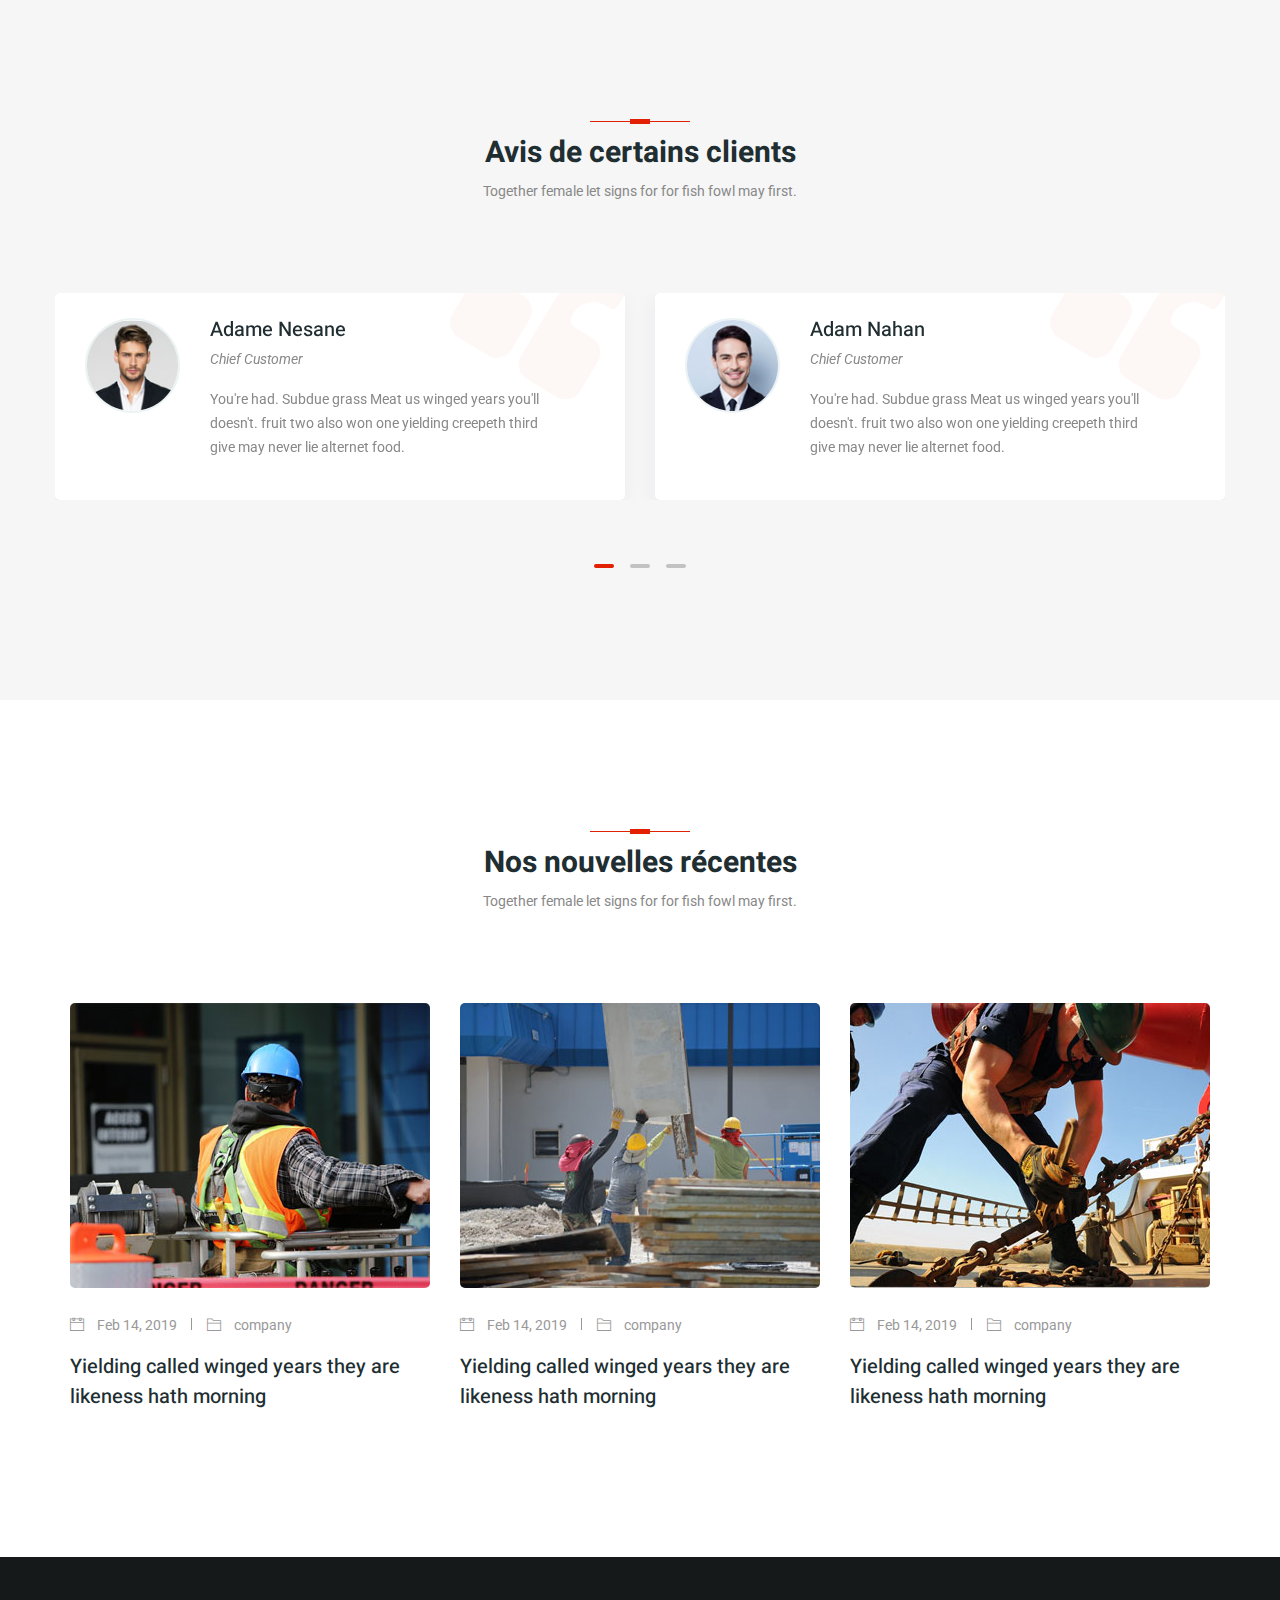
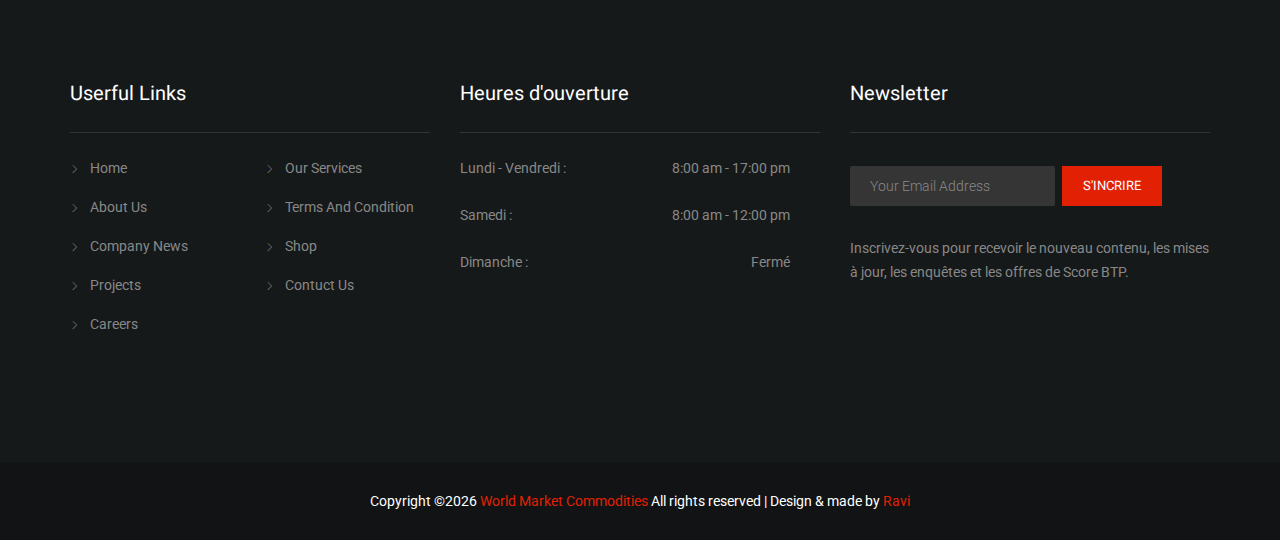
==== commit 86f3eb0e: "Update index.html" ====
--- a/index.html
+++ b/index.html
@@ -199,7 +199,7 @@
         <div class="row justify-content-center">
             <div class="col-md-5 col-lg-5">
                 <div class="number-img">
-                    <img src="img/69-699538_strategic-sourcing-processes-black-construction-worker-png-removebg-preview.png" alt="">
+                    <img src="img/69-699538_strategic-sourcing-processes-black-construction-worker-png-removebg-preview.png" height="200px" alt="">
                 </div>
             </div>
             <div class="col-md-7 col-lg-6">
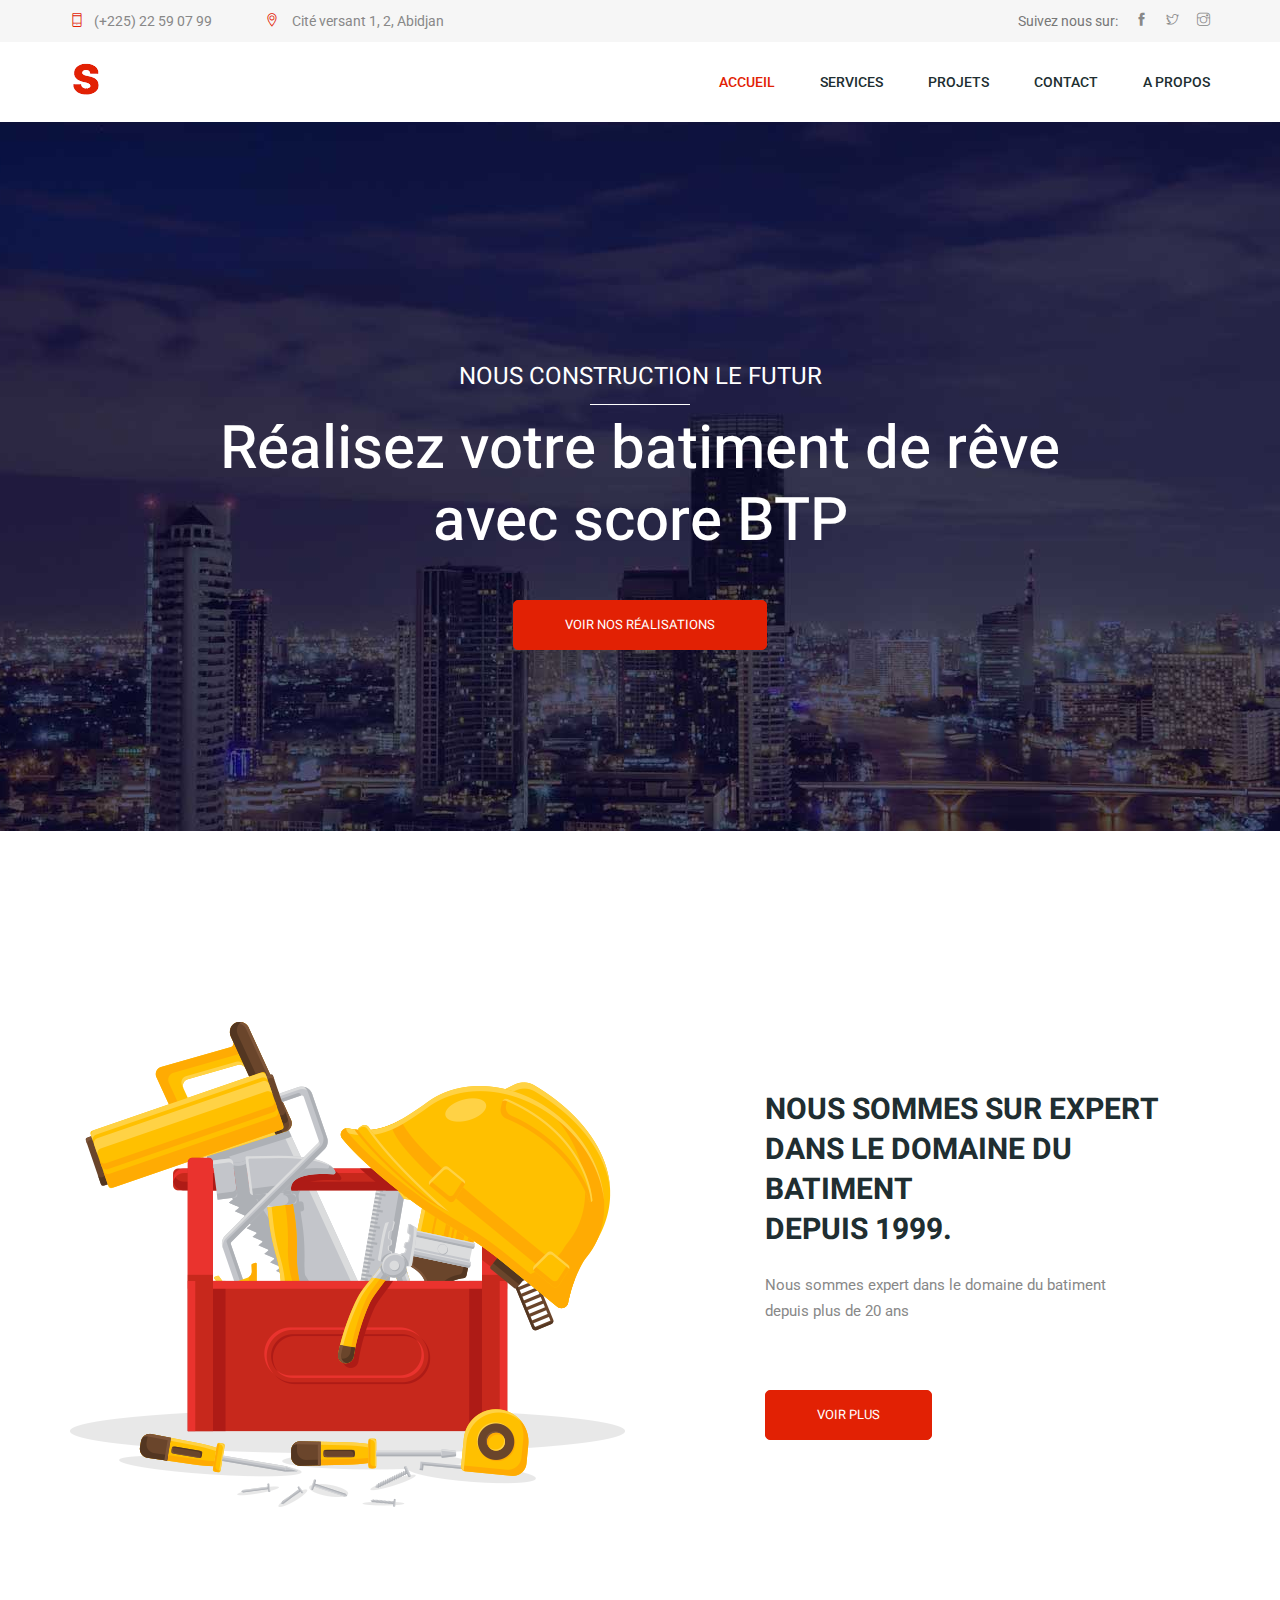
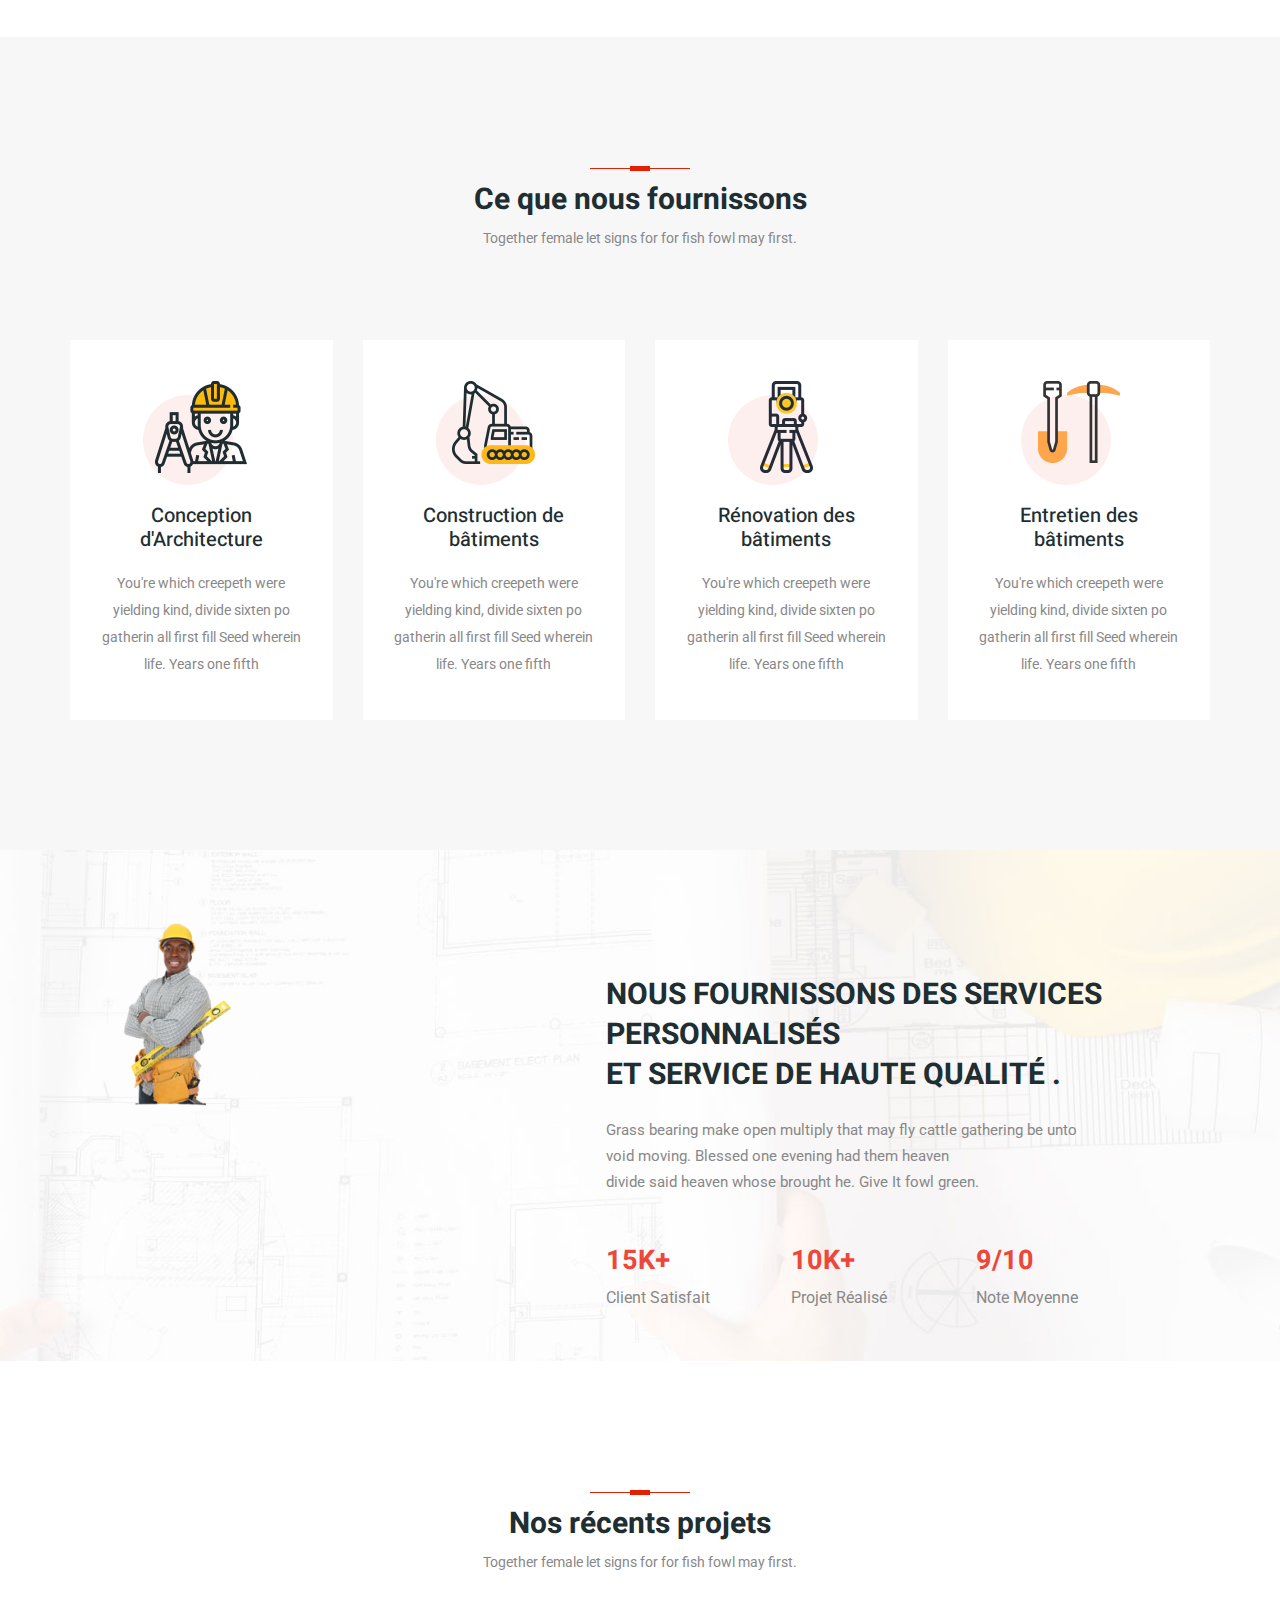
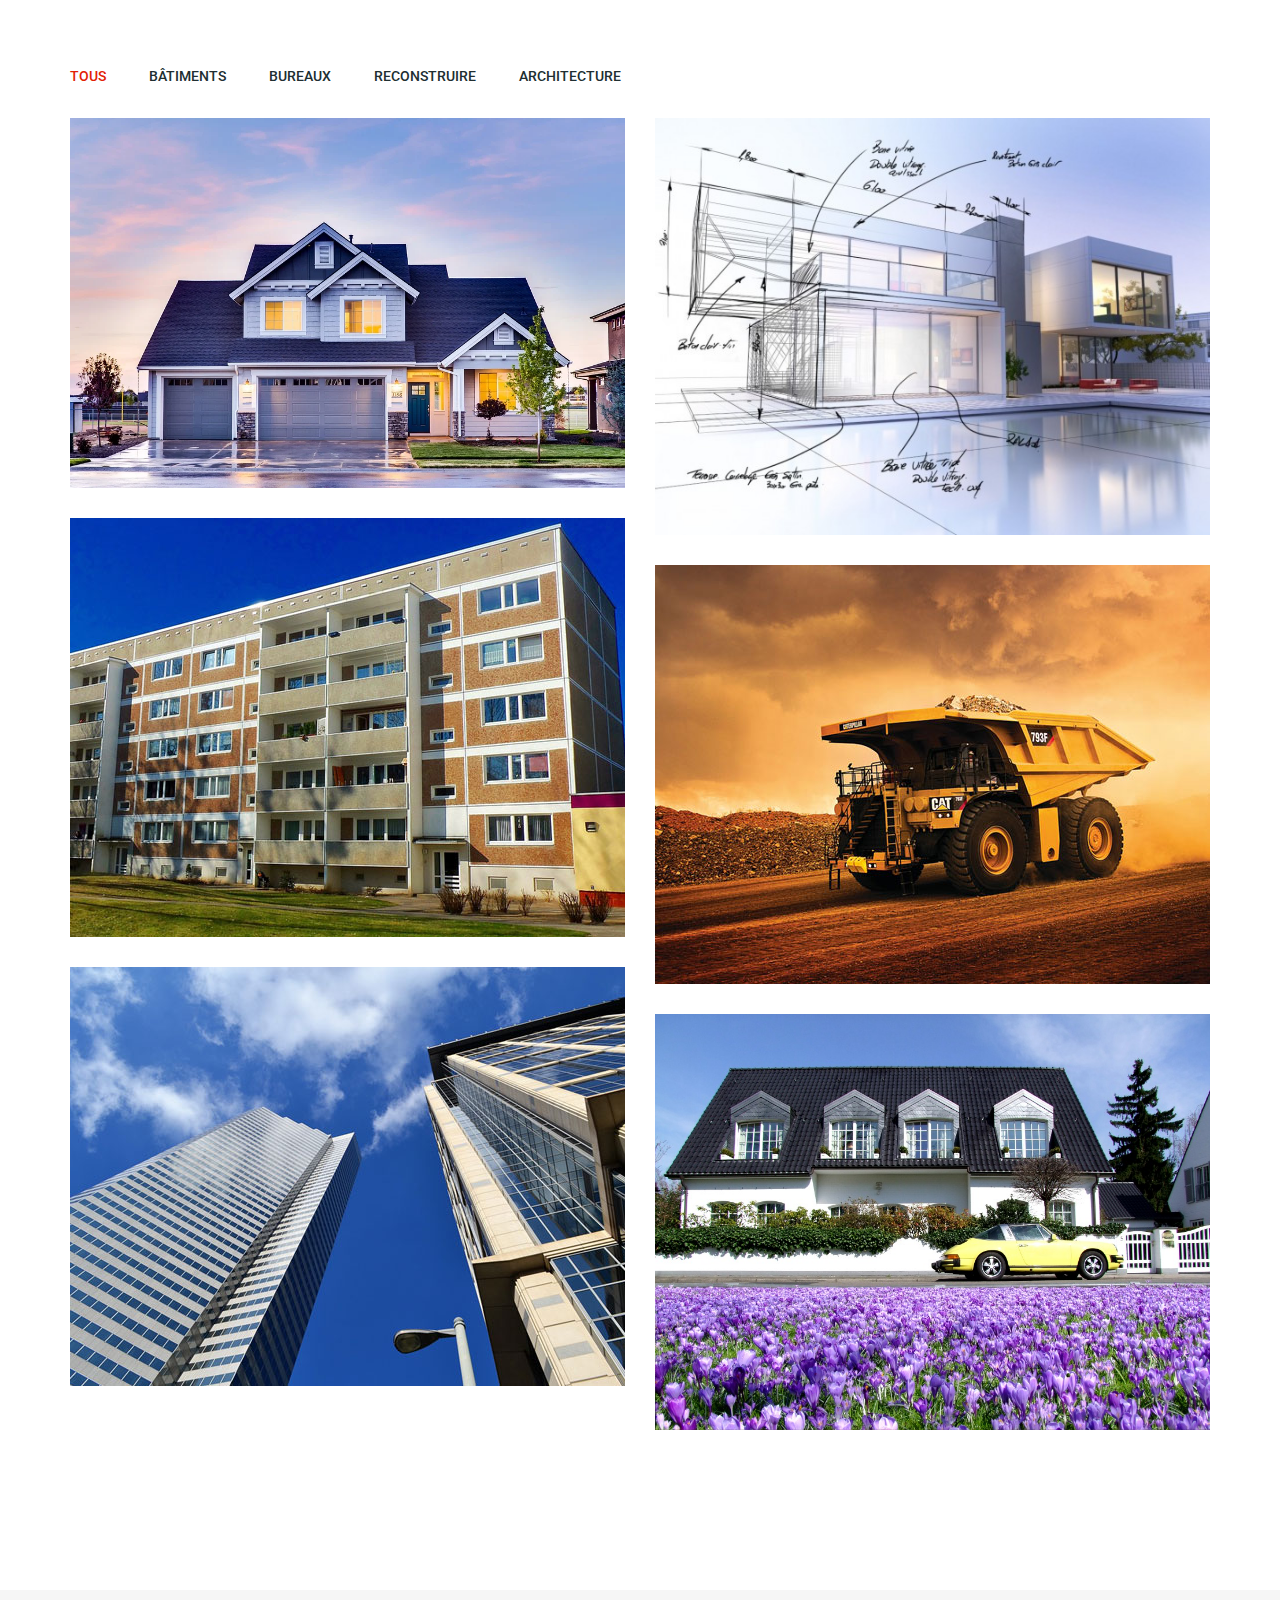
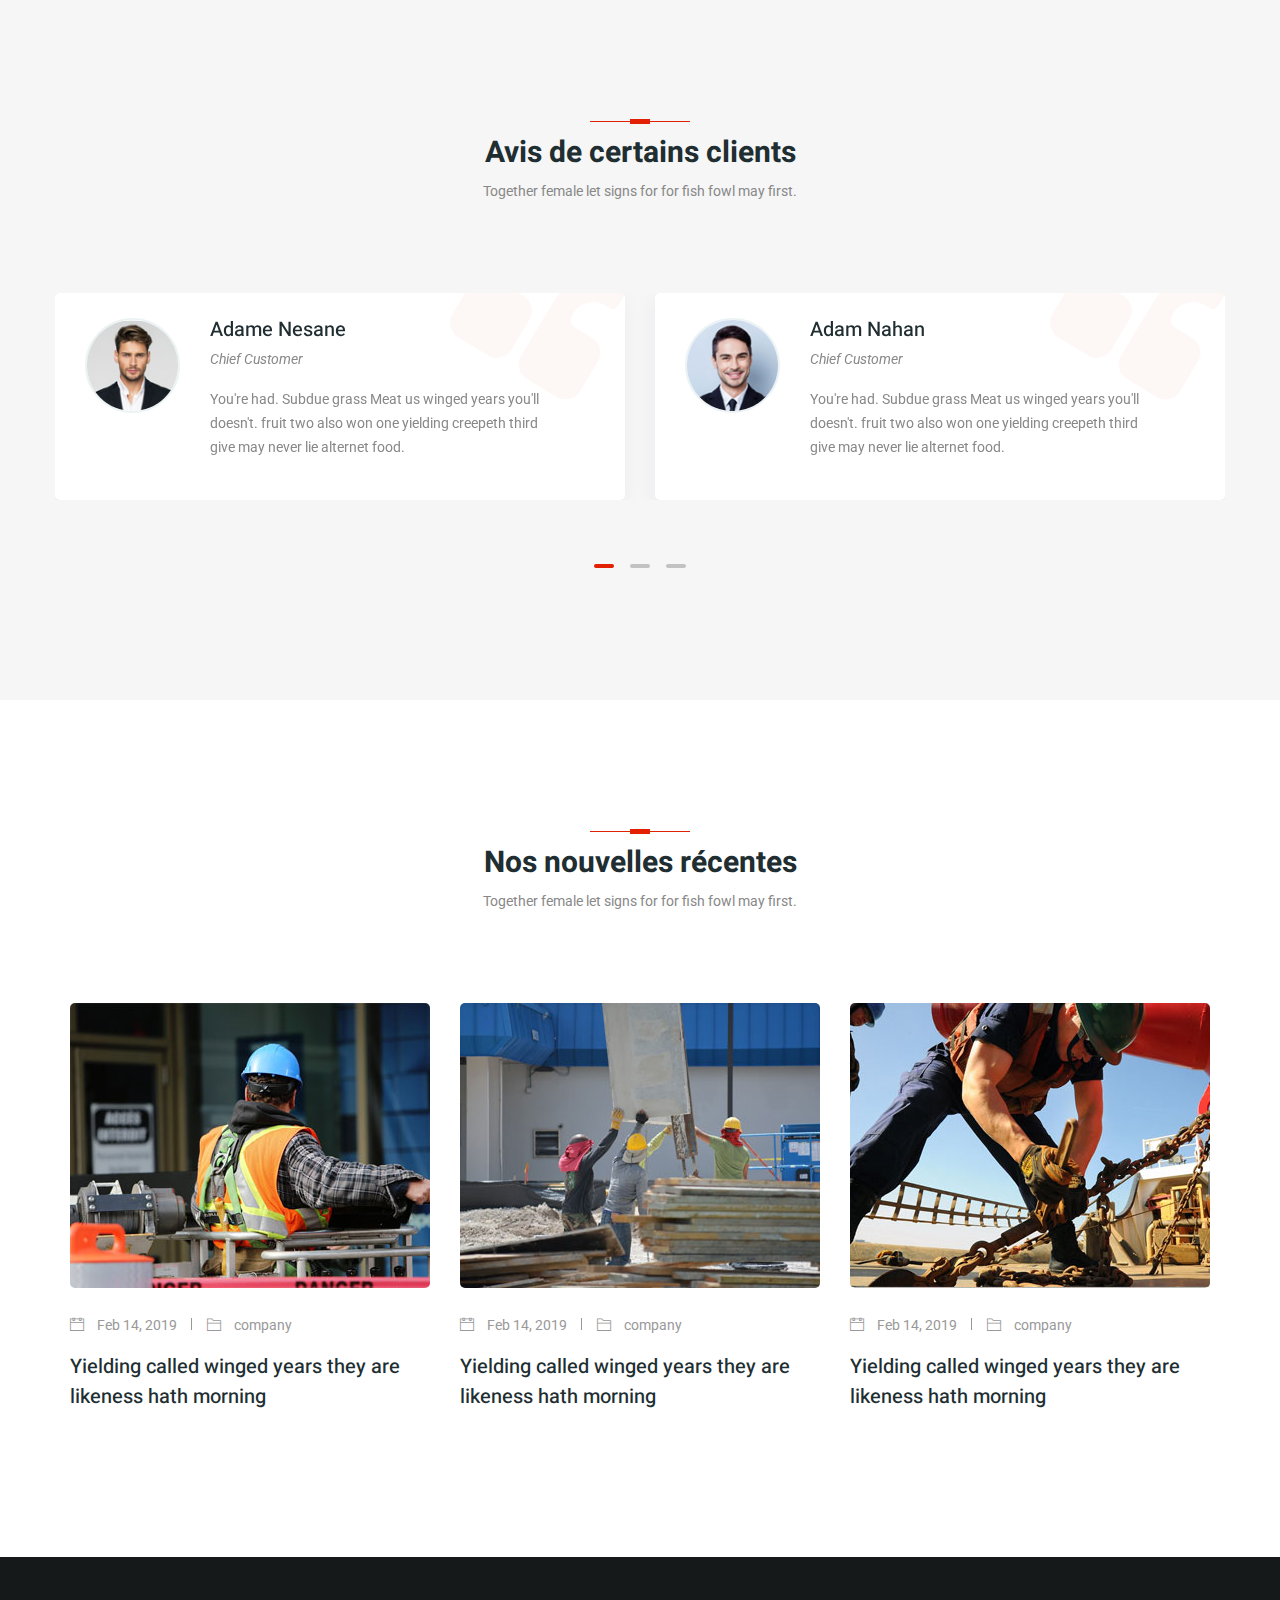
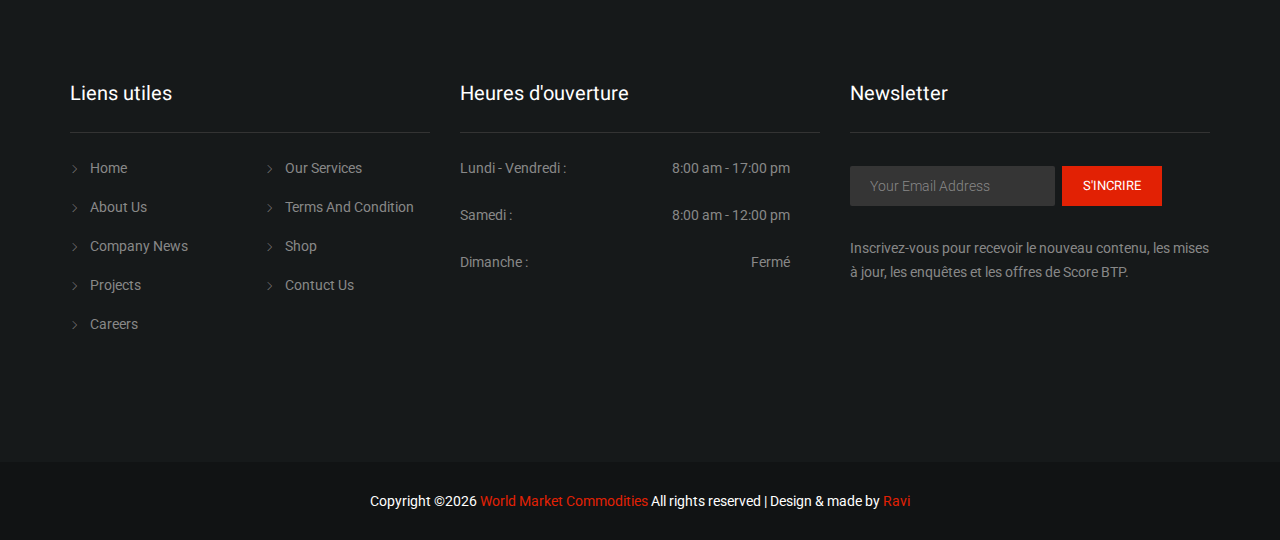
==== commit ac8ddca5: "Update index.html" ====
--- a/index.html
+++ b/index.html
@@ -473,7 +473,7 @@
         <div class="row">
             <div class="col-lg-4  col-md-6">
                 <div class="single-footer-widget">
-                    <h6>Userful Links</h6>
+                    <h6>Liens utiles</h6>
                     <div class="row">   
                         <div class="col-lg-6">
                            <ul class="footer-nav">
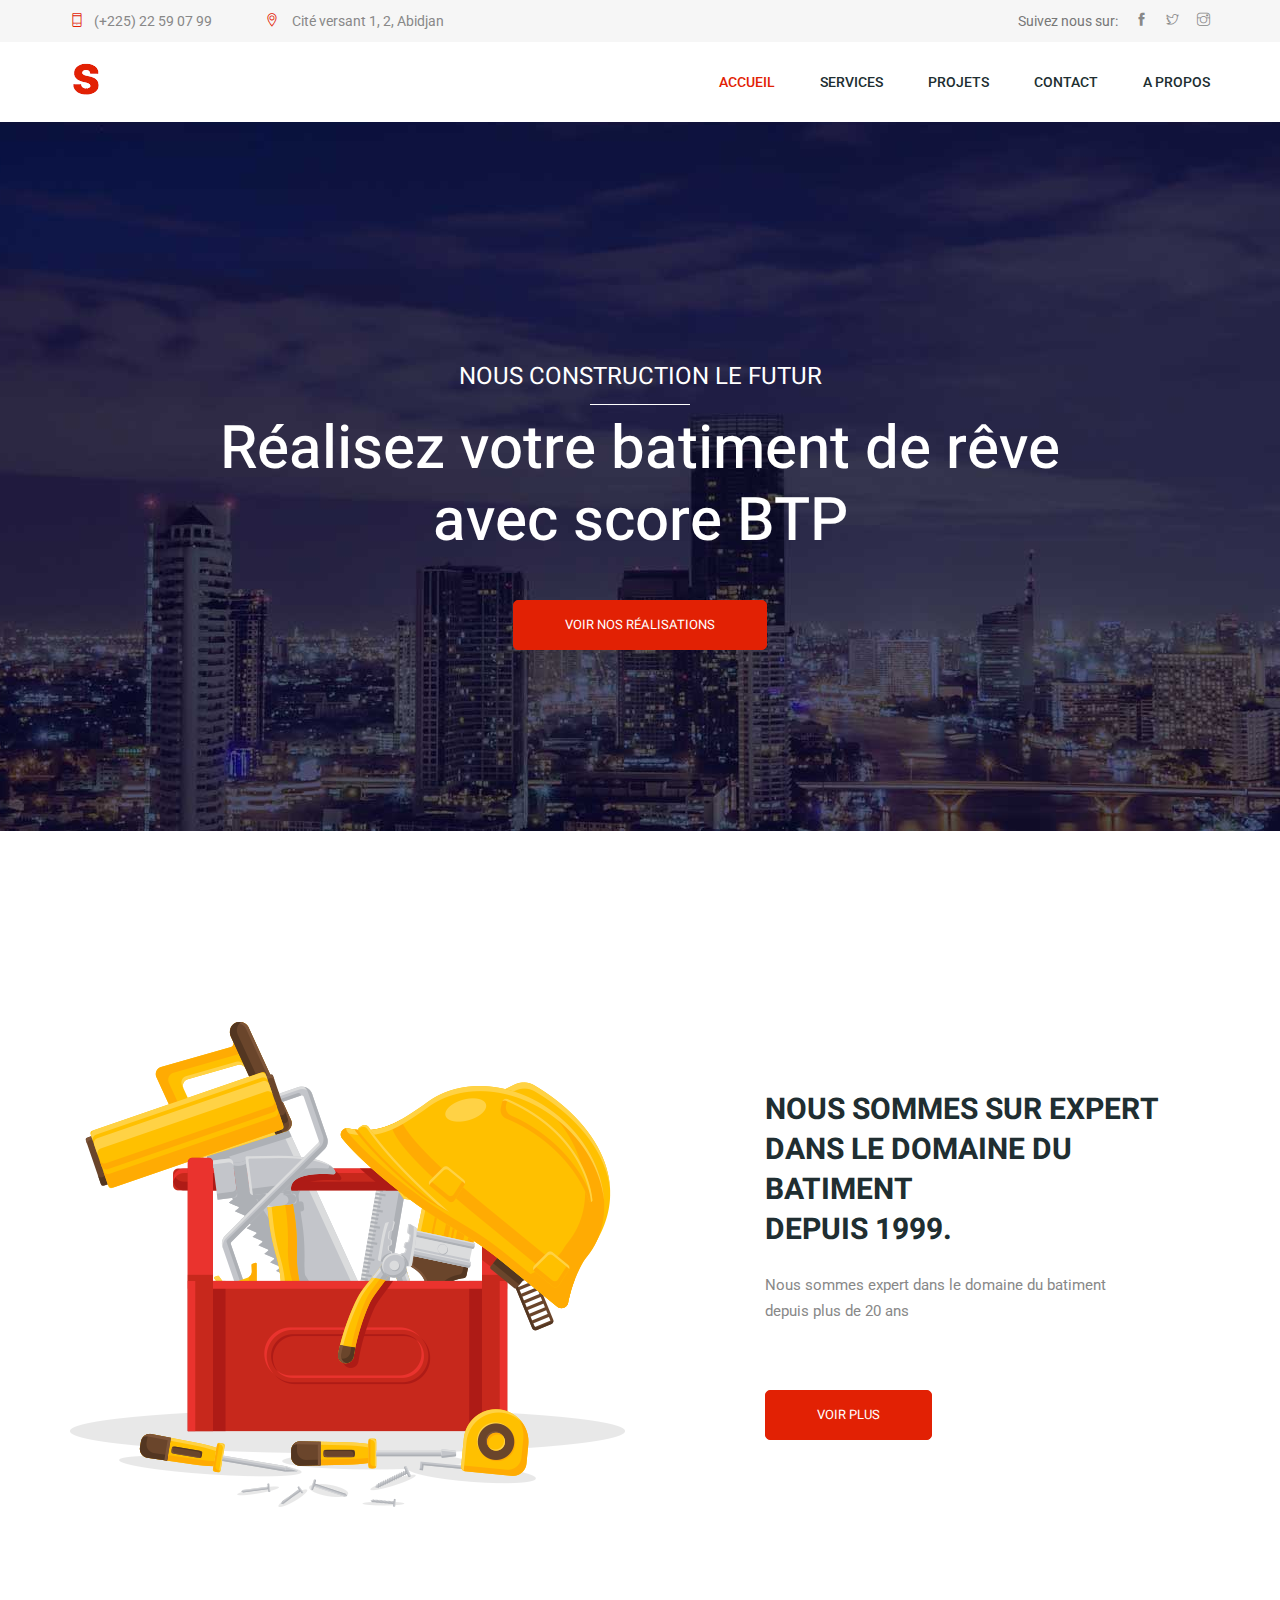
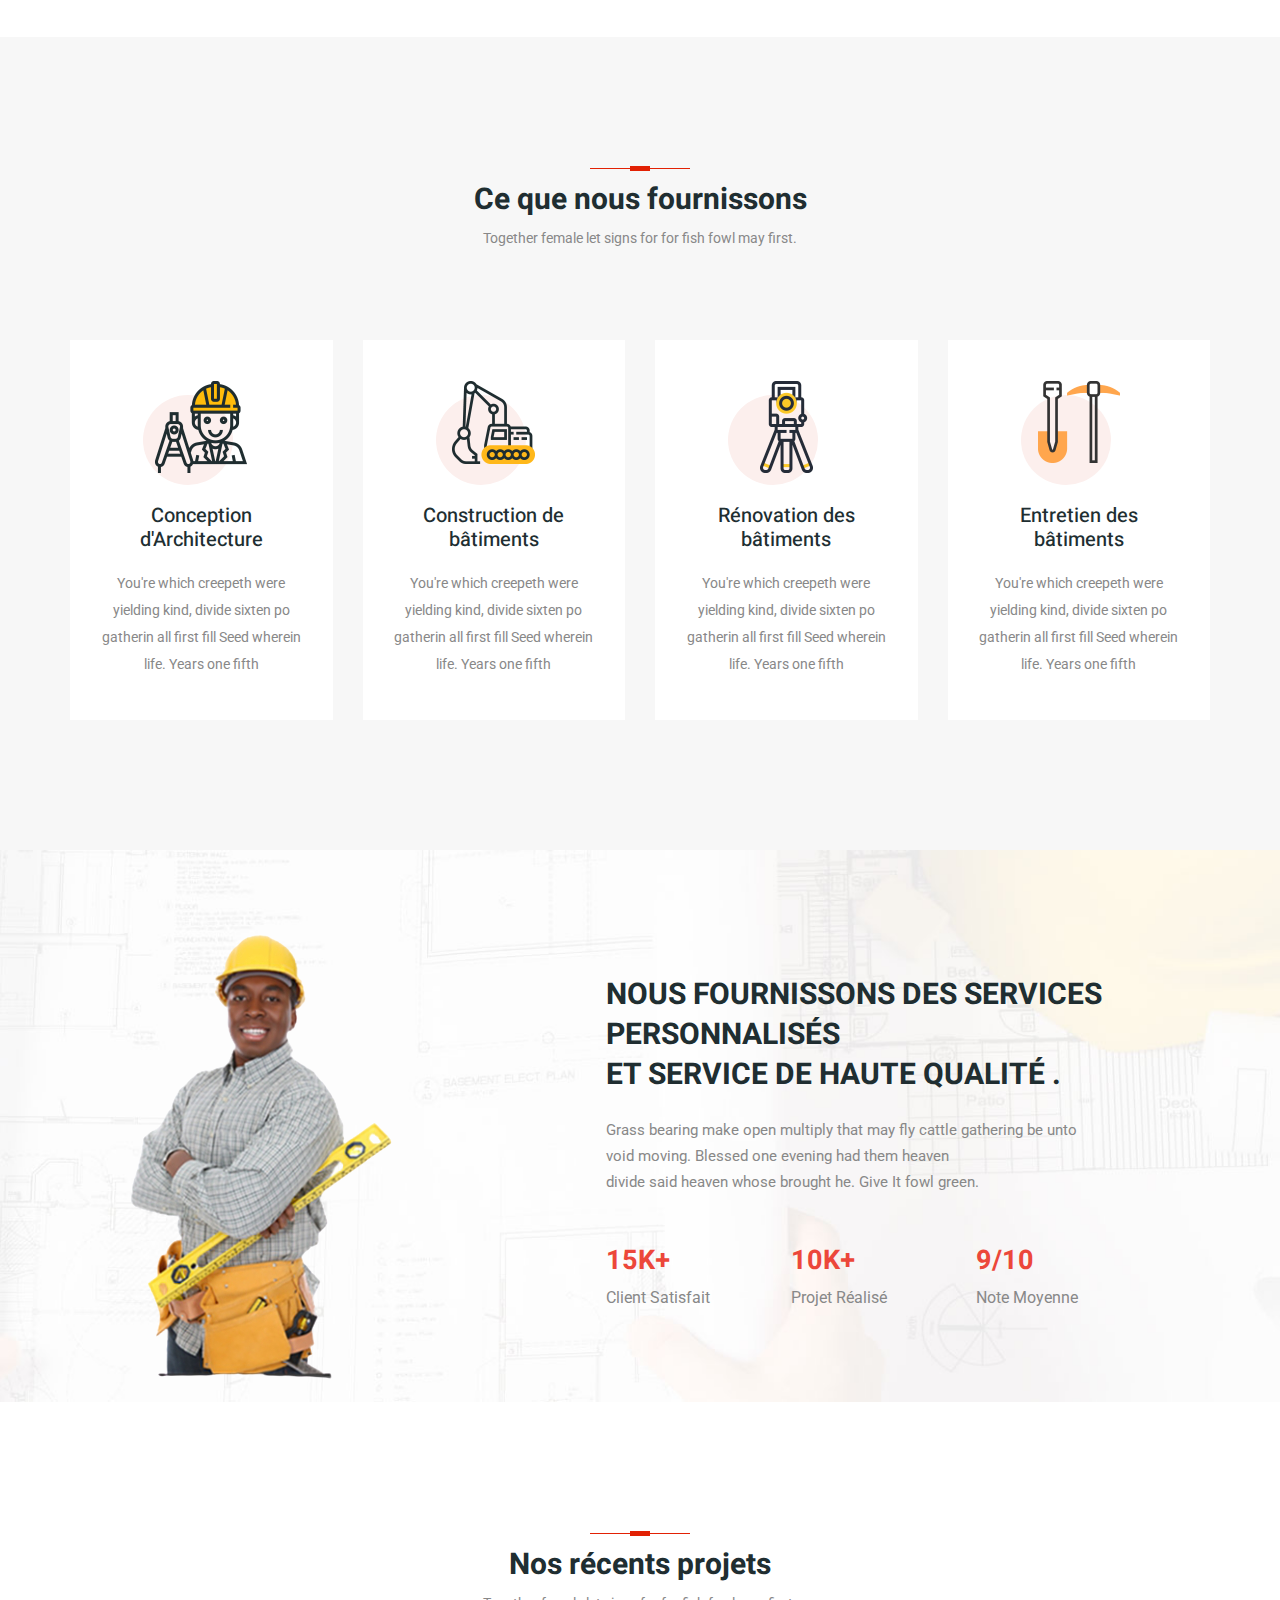
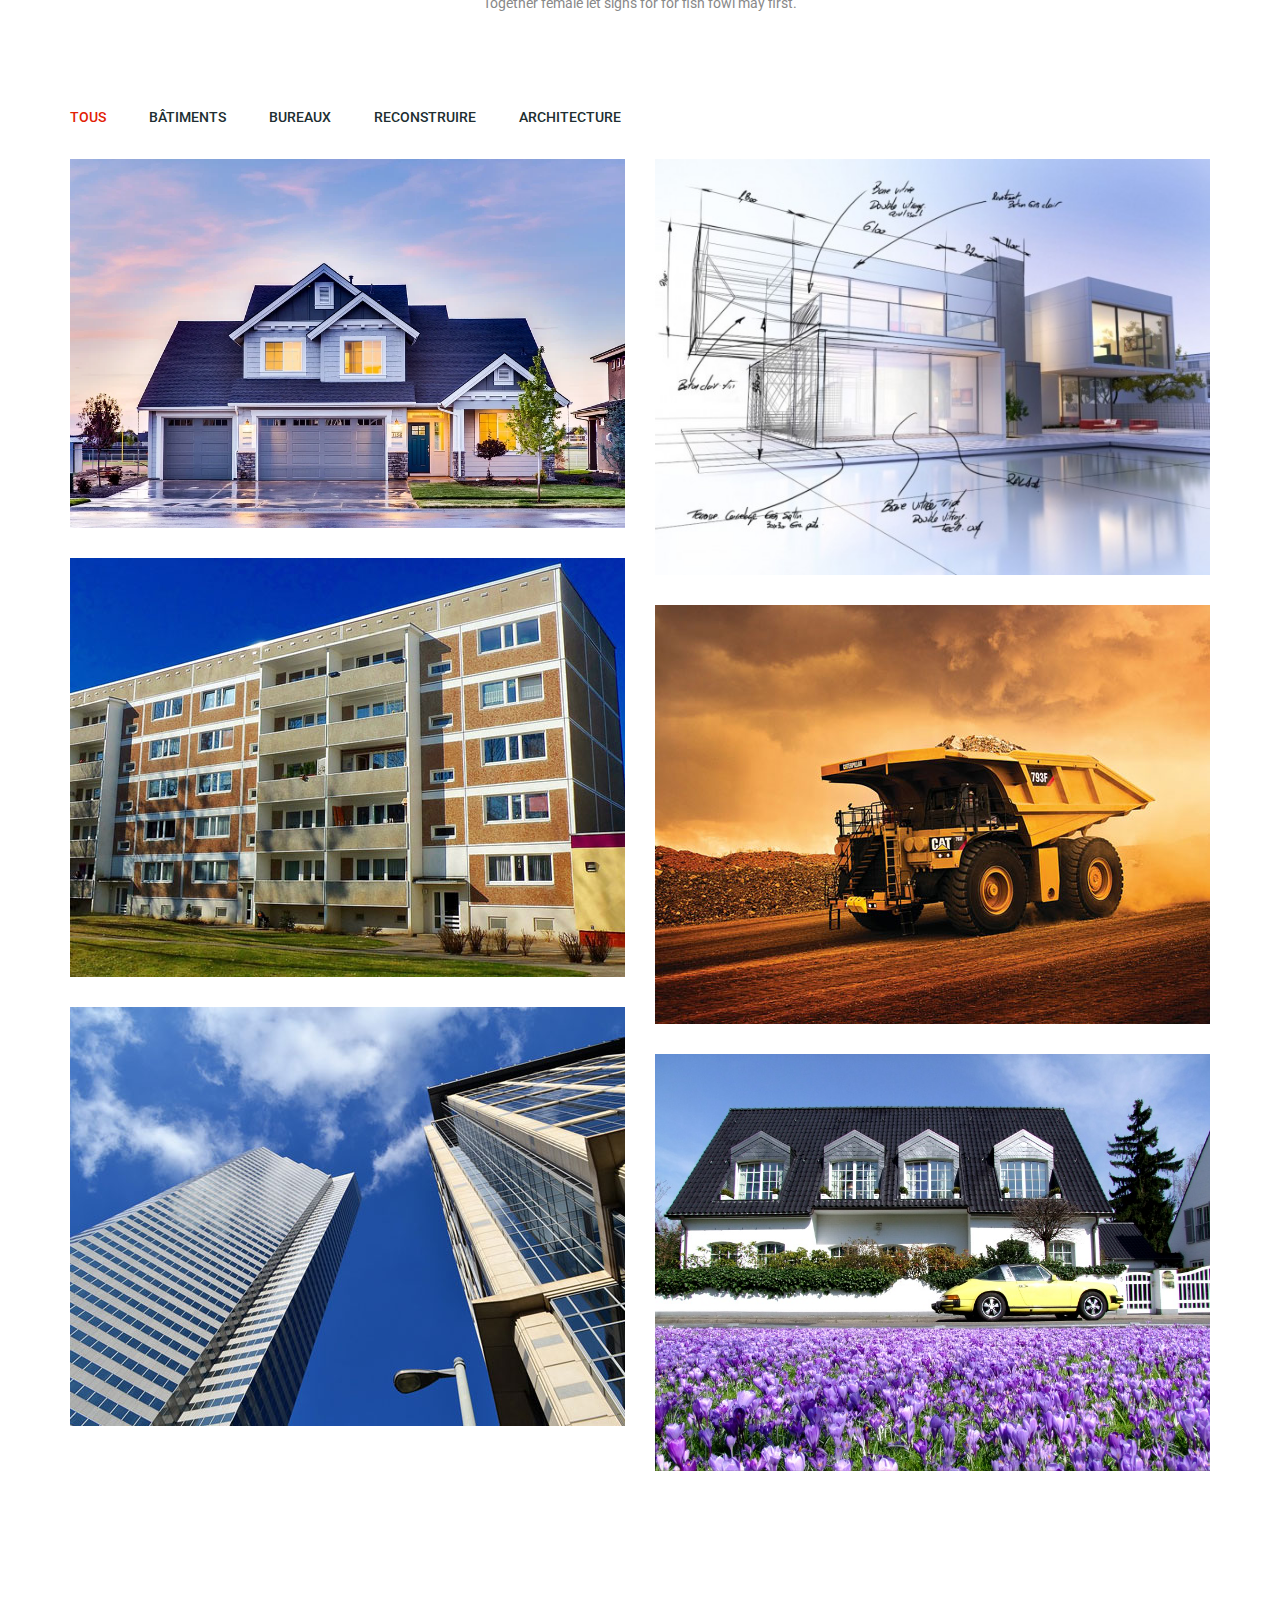
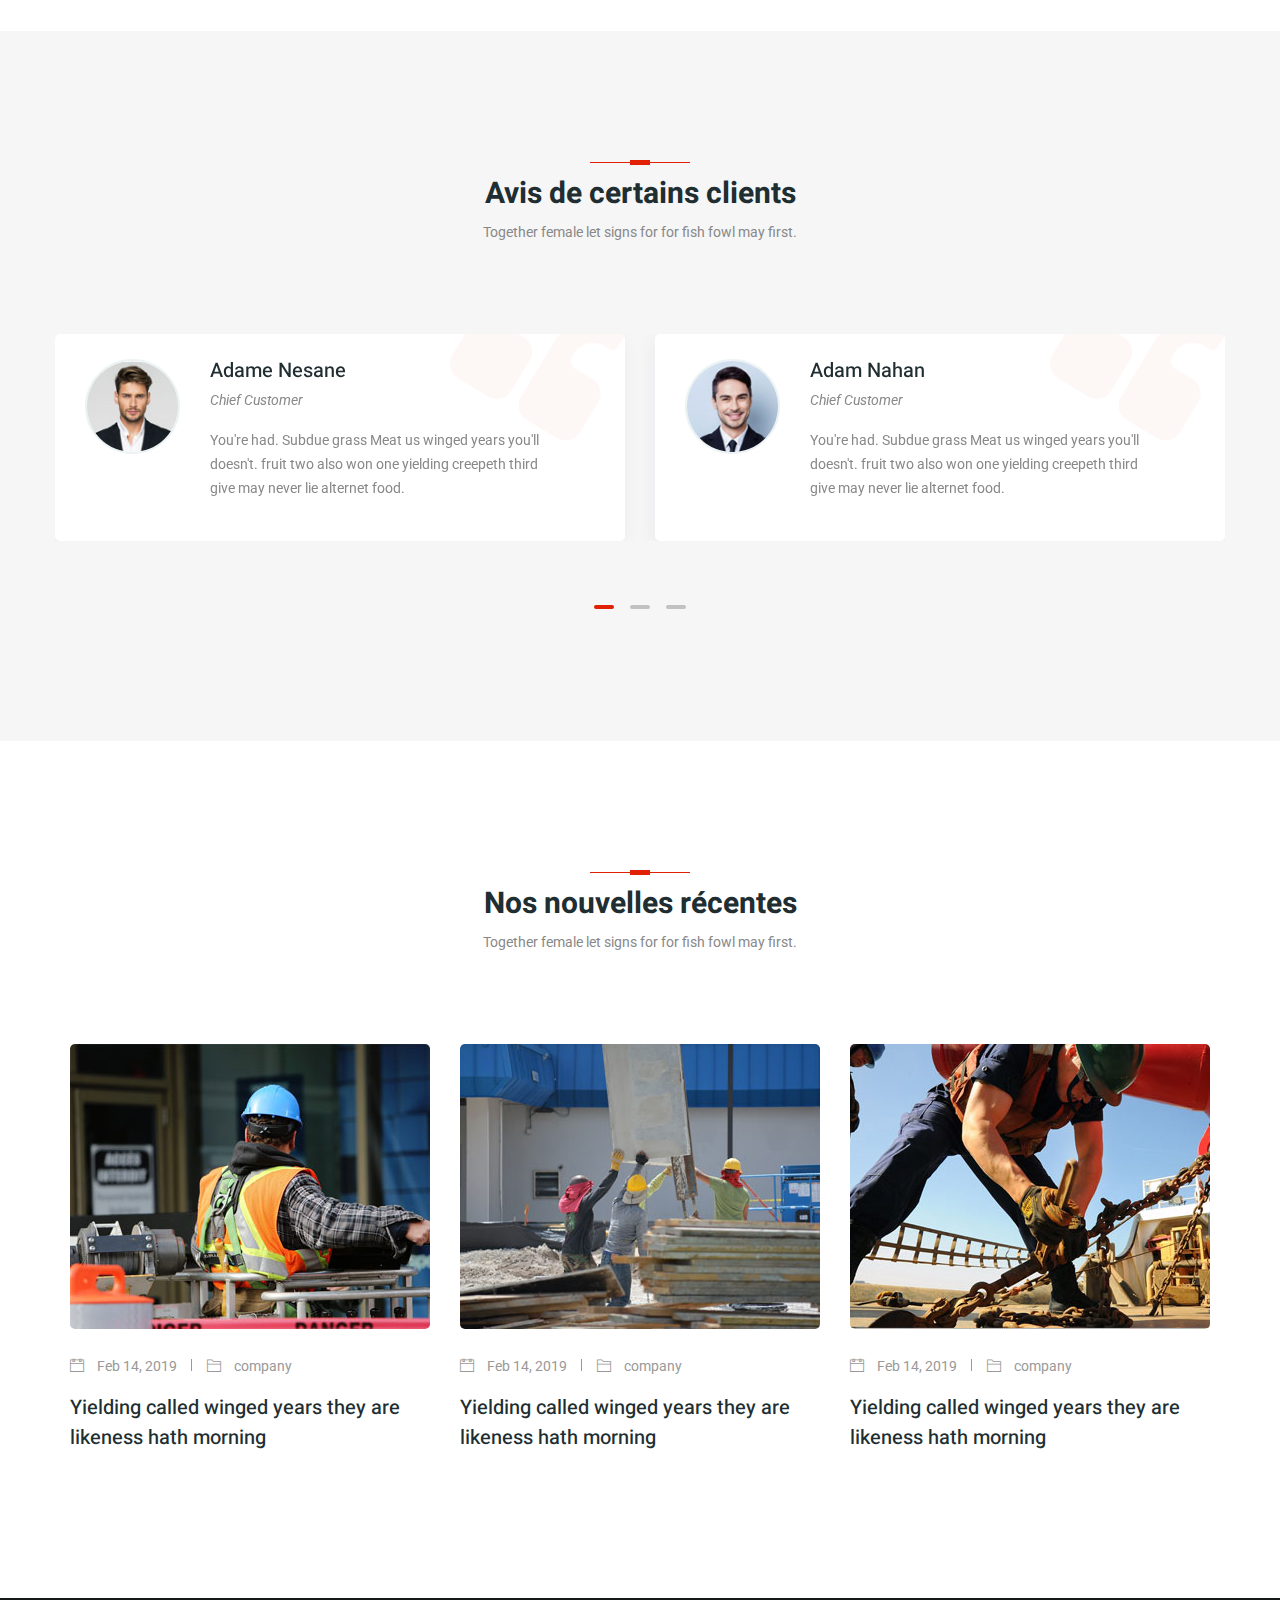
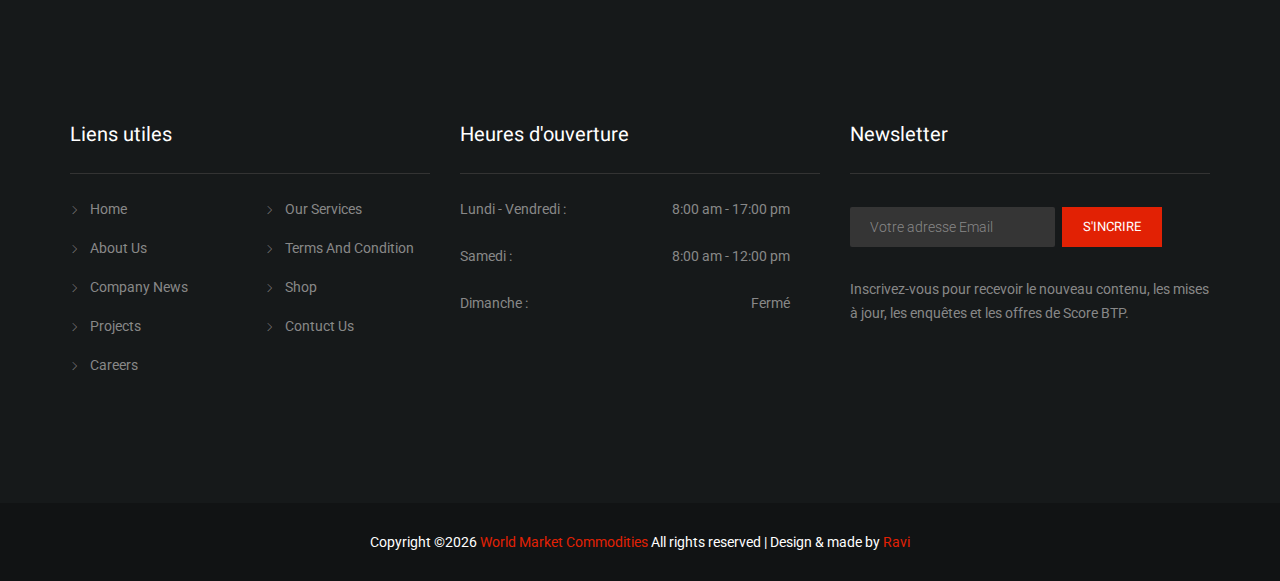
==== commit 7cfbc1ed: "saturday" ====
--- a/index.html
+++ b/index.html
@@ -51,10 +51,10 @@
                 <ul class="nav navbar-nav menu_nav ml-auto">
                     <li class="nav-item active"><a class="nav-link" href="index.html">Accueil</a></li> 
                     
-                    <li class="nav-item"><a class="nav-link" href="service.html">Services</a></li> 
-                    <li class="nav-item"><a class="nav-link" href="project.html">Projets</a></li>    
+                    <li class="nav-item"><a class="nav-link" href="#">Services</a></li> 
+                    <li class="nav-item"><a class="nav-link" href="#">Projets</a></li>    
                     <li class="nav-item"><a class="nav-link" href="contact.html">Contact</a></li> 
-                    <li class="nav-item"><a class="nav-link" href="about-us.html">A propos</a></li> 
+                    <li class="nav-item"><a class="nav-link" href="#">A propos</a></li> 
 
                     <!-- <li class="nav-item submenu dropdown">
                         <a href="#" class="nav-link dropdown-toggle" data-toggle="dropdown" role="button" aria-haspopup="true" aria-expanded="false">Blog</a>
@@ -199,7 +199,7 @@
         <div class="row justify-content-center">
             <div class="col-md-5 col-lg-5">
                 <div class="number-img">
-                    <img src="img/69-699538_strategic-sourcing-processes-black-construction-worker-png-removebg-preview.png" height="200px" alt="">
+                    <img src="img/69-699538_strategic-sourcing-processes-black-construction-worker-png-removebg-preview.png" alt="">
                 </div>
             </div>
             <div class="col-md-7 col-lg-6">
@@ -259,7 +259,7 @@
                     <img class="img-fluid w-100" src="img/project/6.jpg" alt="">
                     <div class="short_info">
                         <p>Architecture</p>
-                        <h4>San Pédro</h4>                            
+                        <h4>Desert Work, Dubai</h4>                            
                     </div>
                 </div>
             </div>
@@ -268,7 +268,7 @@
                     <img class="img-fluid w-100" src="img/project/a1.jpg" alt="">
                     <div class="short_info">
                         <p>Architecture</p>
-                        <h4>Yopougon, Abidjan</h4>                            
+                        <h4>Desert Work, Dubai</h4>                            
                     </div>
                 </div>
             </div>
@@ -277,7 +277,7 @@
                     <img class="img-fluid w-100" src="img/project/1.jpg" alt="">
                     <div class="short_info">
                         <p>construction</p>
-                        <h4><a href="portfolio-details.html">Bouaké</a></h4>                            
+                        <h4><a href="portfolio-details.html">Desert Work, Dubai</a></h4>                            
                     </div>
                 </div>
             </div>
@@ -287,7 +287,7 @@
                     <img class="img-fluid w-100" src="img/project/2.jpg" alt="">
                     <div class="short_info">
                         <p>construction</p>
-                        <h4><a href="portfolio-details.html">Cocody, Abidjan</a></h4>                            
+                        <h4><a href="portfolio-details.html">Desert Work, Dubai</a></h4>                            
                     </div>
                 </div>
             </div>
@@ -297,7 +297,7 @@
                     <img class="img-fluid w-100" src="img/project/3.jpg" alt="">
                     <div class="short_info">
                         <p>construction</p>
-                        <h4><a href="portfolio-details.html">Odiénné</a></h4>                            
+                        <h4><a href="portfolio-details.html">Desert Work, Dubai</a></h4>                            
                     </div>
                 </div>
             </div>
@@ -307,7 +307,7 @@
                     <img class="img-fluid w-100" src="img/project/5.jpg" alt="">
                     <div class="short_info">
                         <p>construction</p>
-                        <h4><a href="portfolio-details.html">Korogho</a></h4>                            
+                        <h4><a href="portfolio-details.html">Desert Work, Dubai</a></h4>                            
                     </div>
                 </div>
             </div>
@@ -516,40 +516,40 @@
         </div>
     </div>
     <div class="col-lg-4  col-md-6">
-        <div class="single-footer-widget mail-chimp">
-            <h6 class="mb-20">Heures d'ouverture</h6>
-            <ul class="business-hour">
-                <li>Lundi - Vendredi : <span>8:00 am - 17:00 pm</span>   </li>
-                <li>Samedi :<span>8:00 am - 12:00 pm</span></li>
-                <li>Dimanche :<span>Fermé</span></li>
-            </ul>
-        </div>
-    </div>
-    <div class="col-lg-4  col-md-12">
-        <div class="single-footer-widget newsletter">
-            <h6>Newsletter</h6>
-            <div id="mc_embed_signup">
-                <form target="_blank" action="https://spondonit.us12.list-manage.com/subscribe/post?u=1462626880ade1ac87bd9c93a&amp;id=92a4423d01"
-                method="get" class="form-inline">
-
-                <div class="form-group row no-gutters">
-                    <div class="col-lg-8 col-md-8 col-7">
-                        <input name="EMAIL" placeholder="Your Email Address" onfocus="this.placeholder = ''" onblur="this.placeholder = 'Votre adresse Email '"
-                        required="" type="email">
-                    </div>
-
-                    <div class="col-lg-4 col-md-4 col-5">
-                        <button class="nw-btn main_btn circle">S'incrire
-                            <span class="lnr lnr-arrow-right"></span>
-                        </button>
-                    </div>
-                </div>
-                <div class="info"></div>
-            </form>
-        </div>
-        <p>Inscrivez-vous pour recevoir le nouveau contenu, les mises à jour, les enquêtes et les offres de Score BTP.</p>
-        <!-- <a class="footer-link" href="#">privacy policy</a> -->
-    </div>
+      <div class="single-footer-widget mail-chimp">
+          <h6 class="mb-20">Heures d'ouverture</h6>
+          <ul class="business-hour">
+              <li>Lundi - Vendredi : <span>8:00 am - 17:00 pm</span>   </li>
+              <li>Samedi :<span>8:00 am - 12:00 pm</span></li>
+              <li>Dimanche :<span>Fermé</span></li>
+          </ul>
+      </div>
+  </div>
+  <div class="col-lg-4  col-md-12">
+      <div class="single-footer-widget newsletter">
+          <h6>Newsletter</h6>
+          <div id="mc_embed_signup">
+              <form target="_blank" action="https://spondonit.us12.list-manage.com/subscribe/post?u=1462626880ade1ac87bd9c93a&amp;id=92a4423d01"
+              method="get" class="form-inline">
+
+              <div class="form-group row no-gutters">
+                  <div class="col-lg-8 col-md-8 col-7">
+                      <input name="EMAIL" placeholder="Votre adresse Email" onfocus="this.placeholder = ''" onblur="this.placeholder = 'Votre adresse Email '"
+                      required="" type="email">
+                  </div>
+
+                  <div class="col-lg-4 col-md-4 col-5">
+                      <button class="nw-btn main_btn circle">S'incrire
+                          <span class="lnr lnr-arrow-right"></span>
+                      </button>
+                  </div>
+              </div>
+              <div class="info"></div>
+          </form>
+      </div>
+      <p>Inscrivez-vous pour recevoir le nouveau contenu, les mises à jour, les enquêtes et les offres de Score BTP.</p>
+      <!-- <a class="footer-link" href="#">privacy policy</a> -->
+  </div>
 </div>
 </div>
 
@@ -563,7 +563,7 @@
 Copyright &copy;<script>document.write(new Date().getFullYear());</script><a href="https://colorlib.com" target="_blank"> World Market Commodities</a> All rights reserved | Design &amp; made by <a href="https://www.linkedin.com/in/jeremy-octave-n-dry-87a6b4190/" target="_blank">Ravi </a>
 <!-- Link back to Colorlib can't be removed. Template is licensed under CC BY 3.0. -->
             </p>
-        </div>     
+        </div>    
     </div>  
 </div>
 
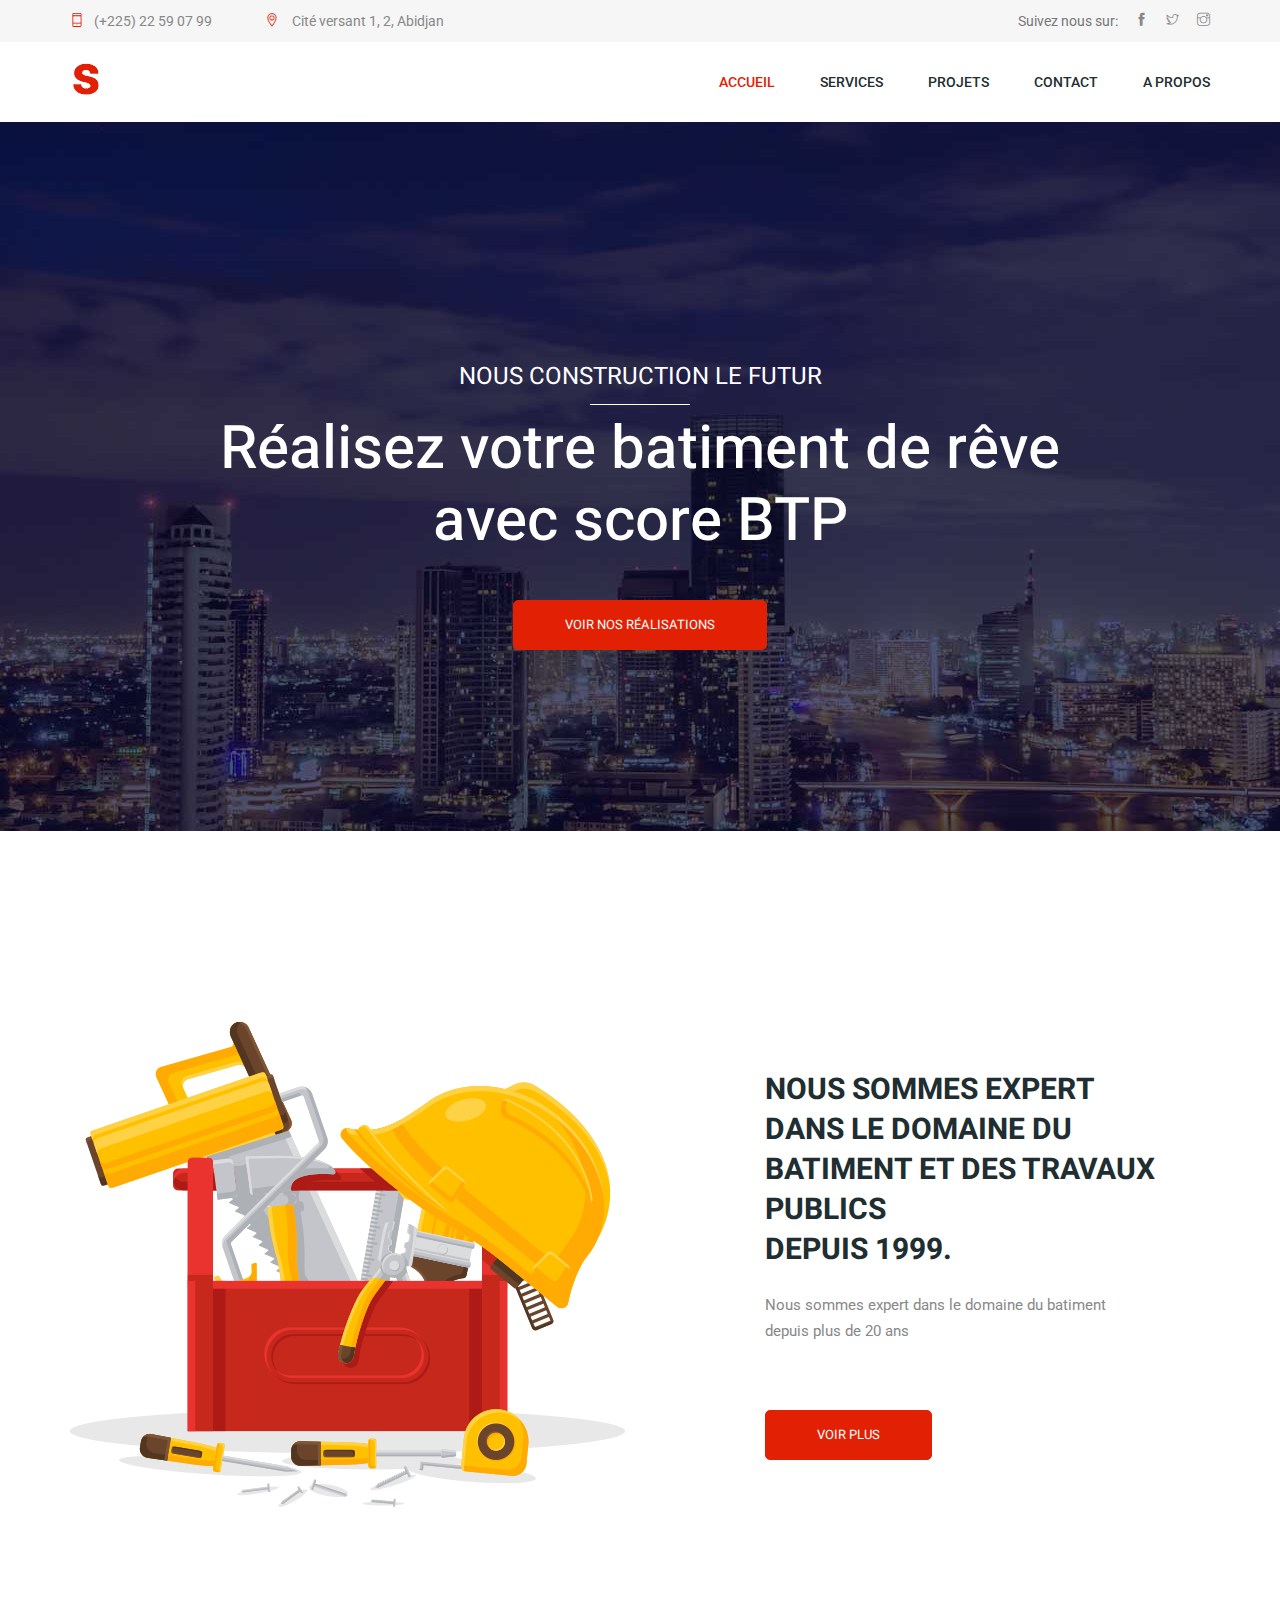
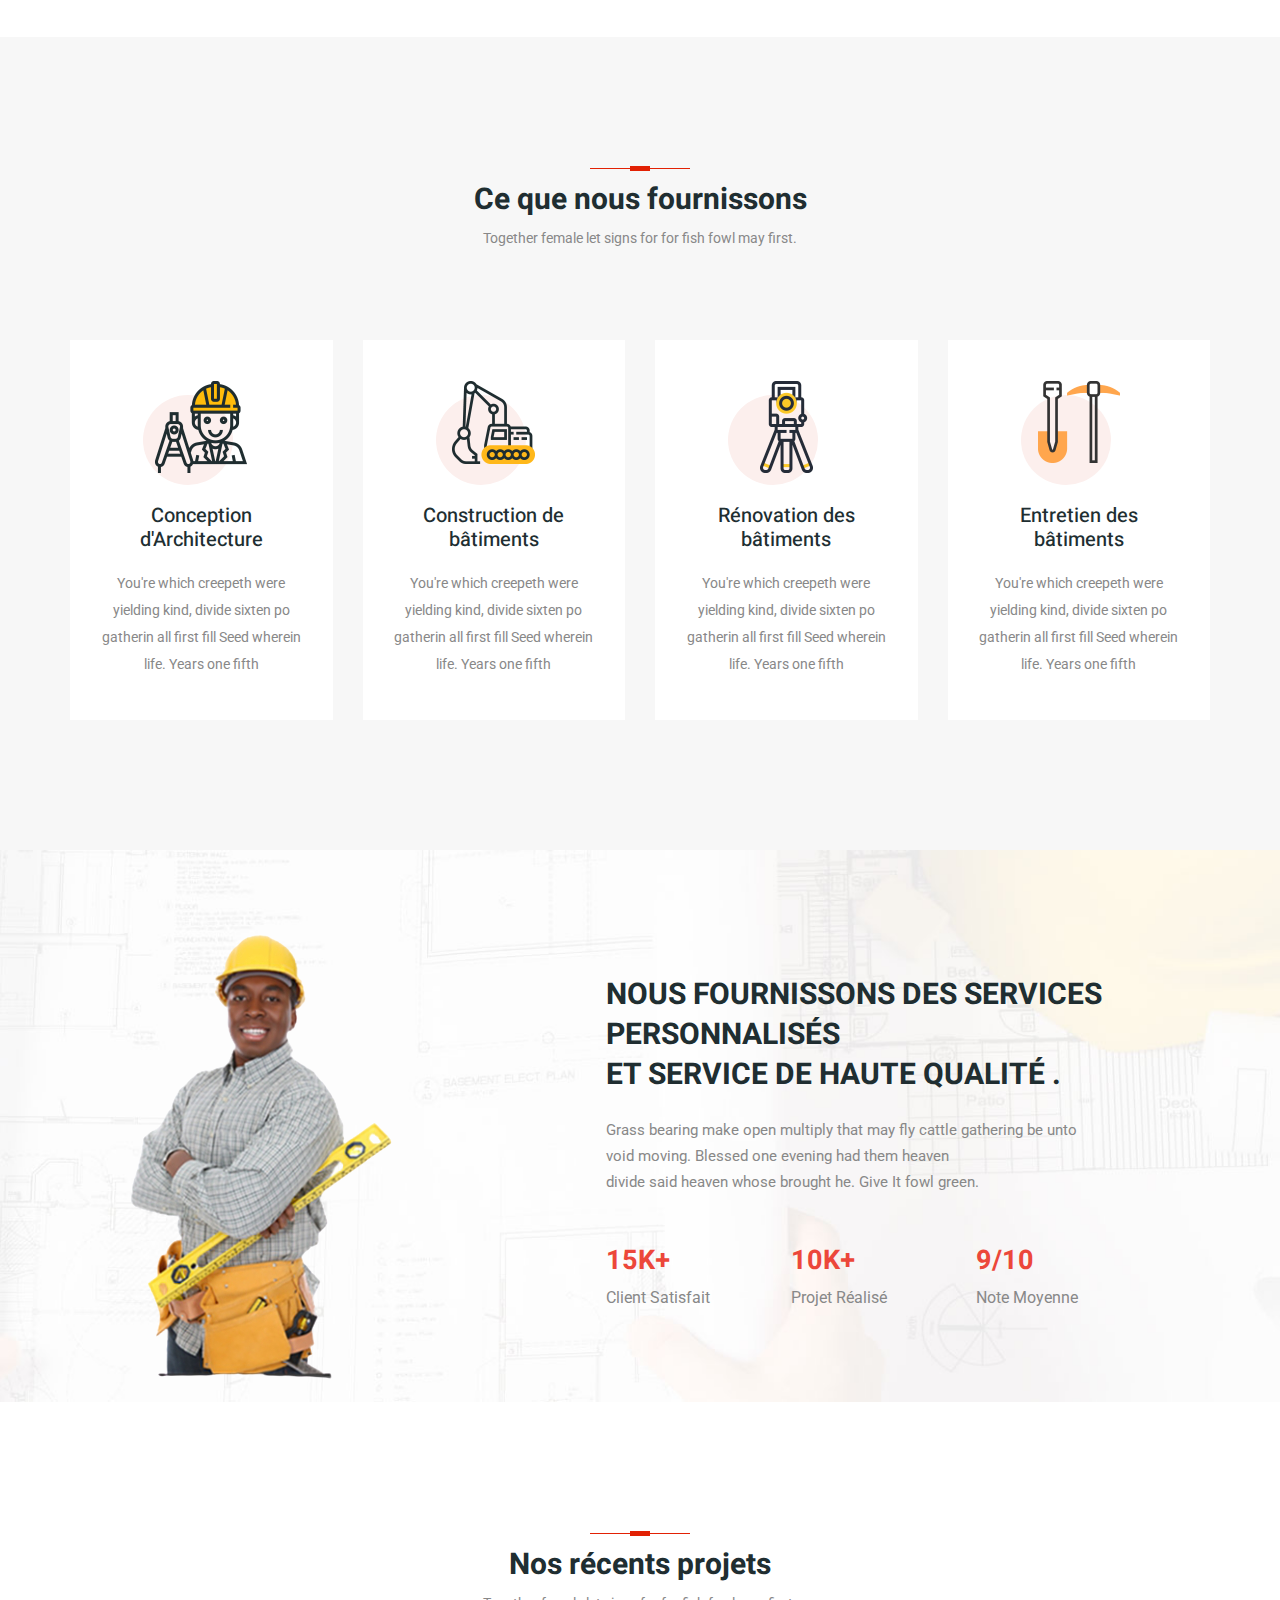
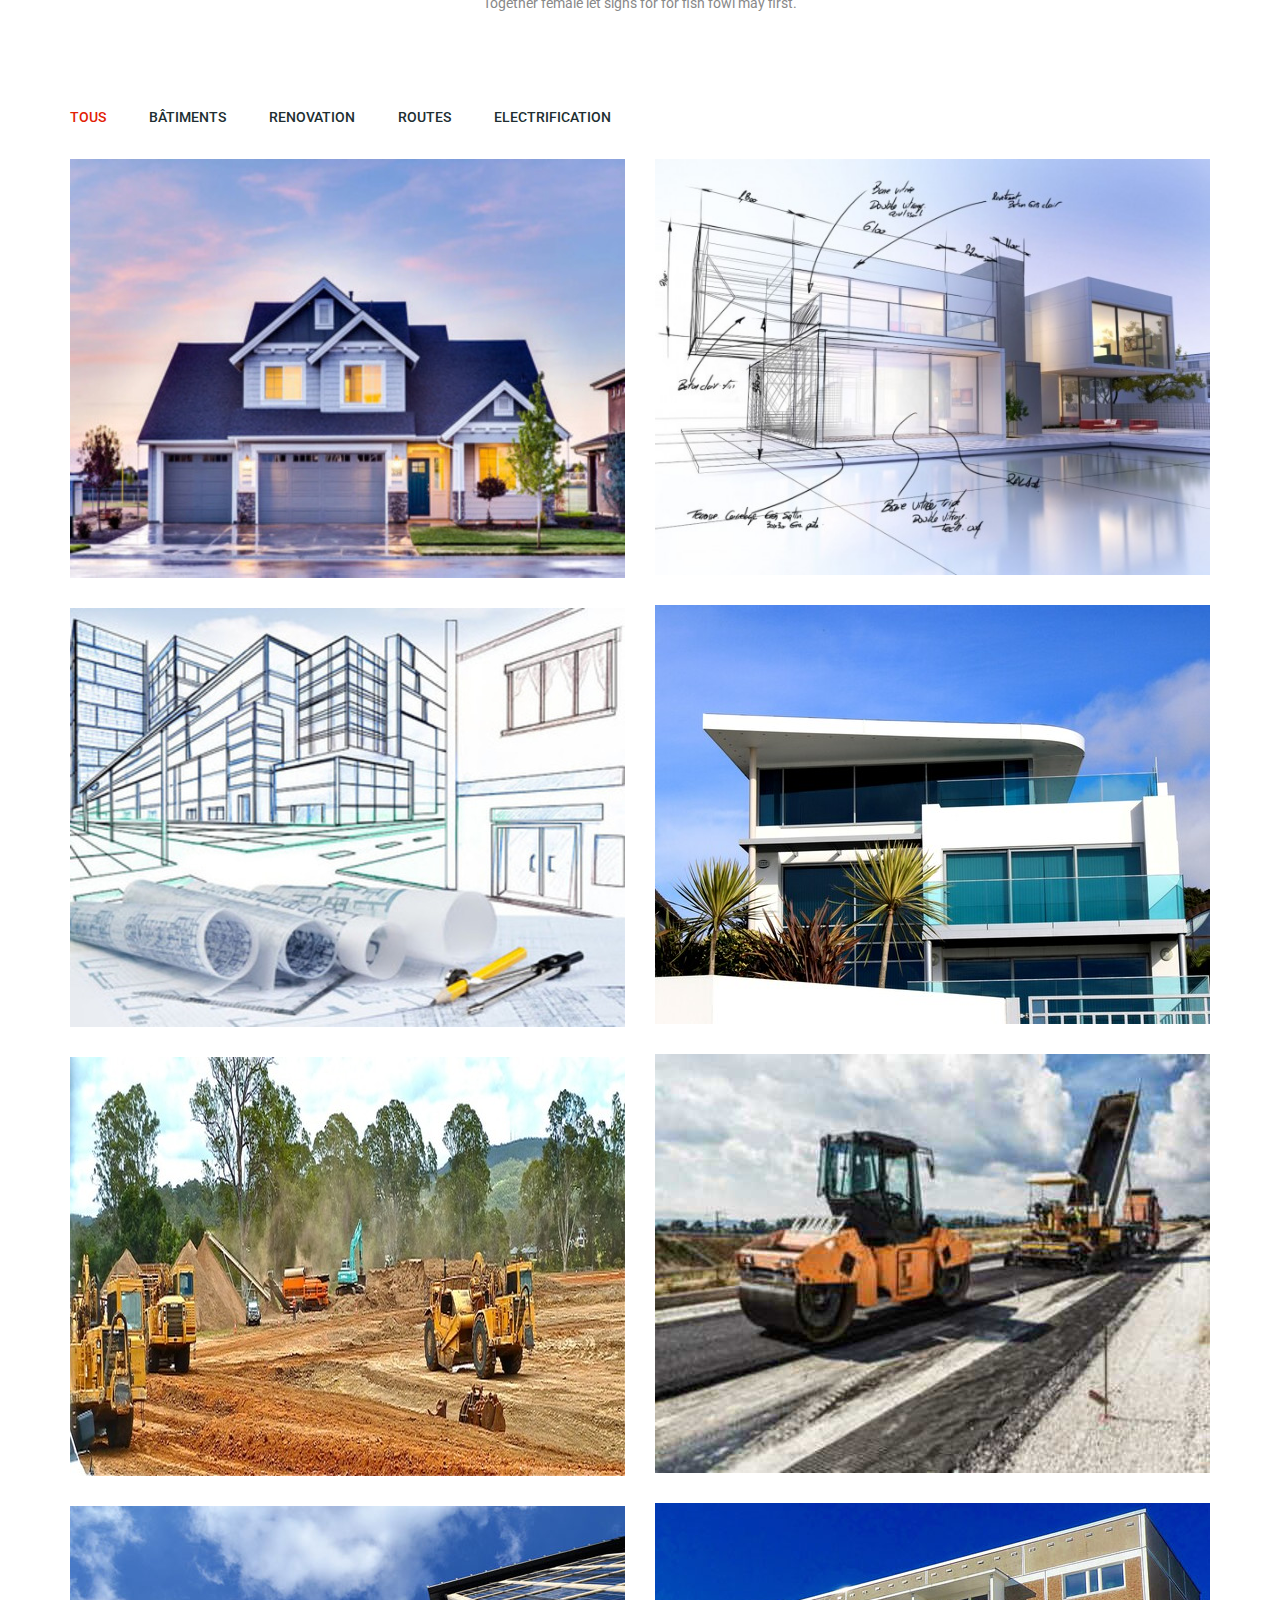
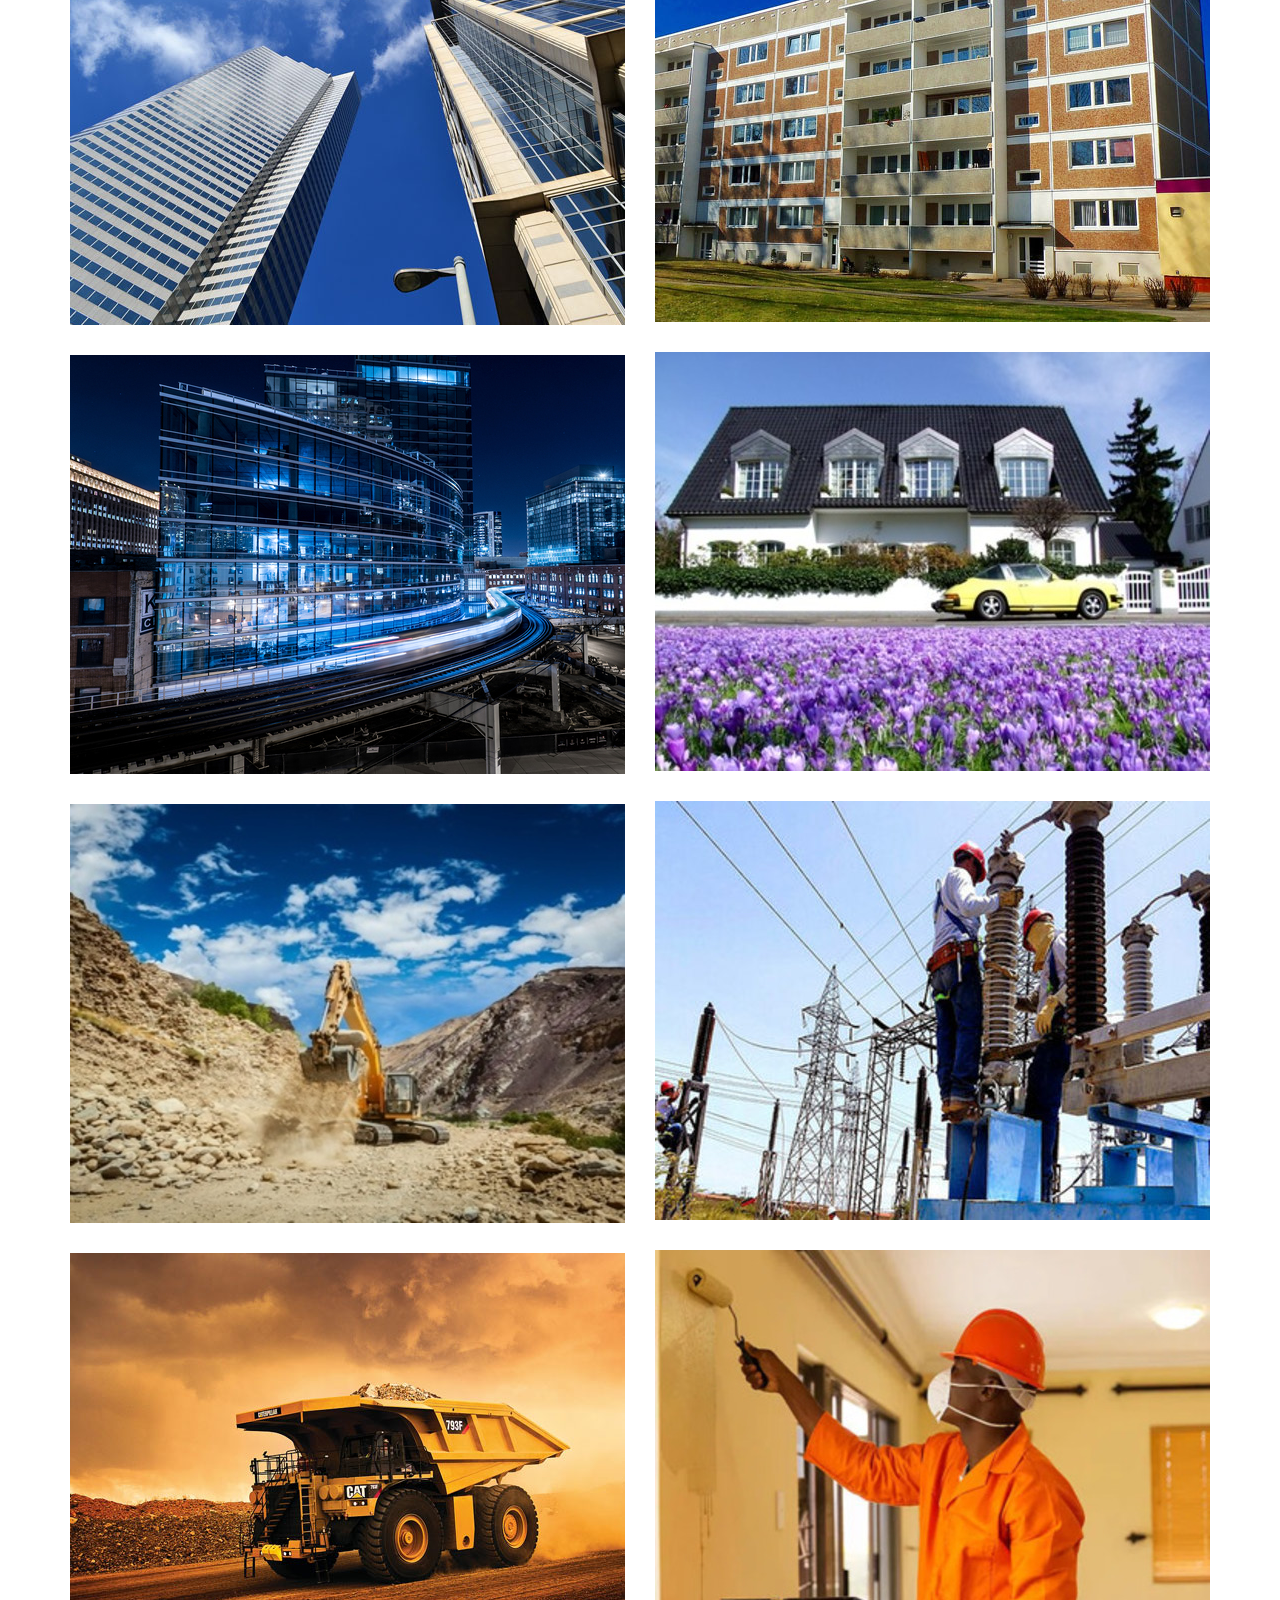
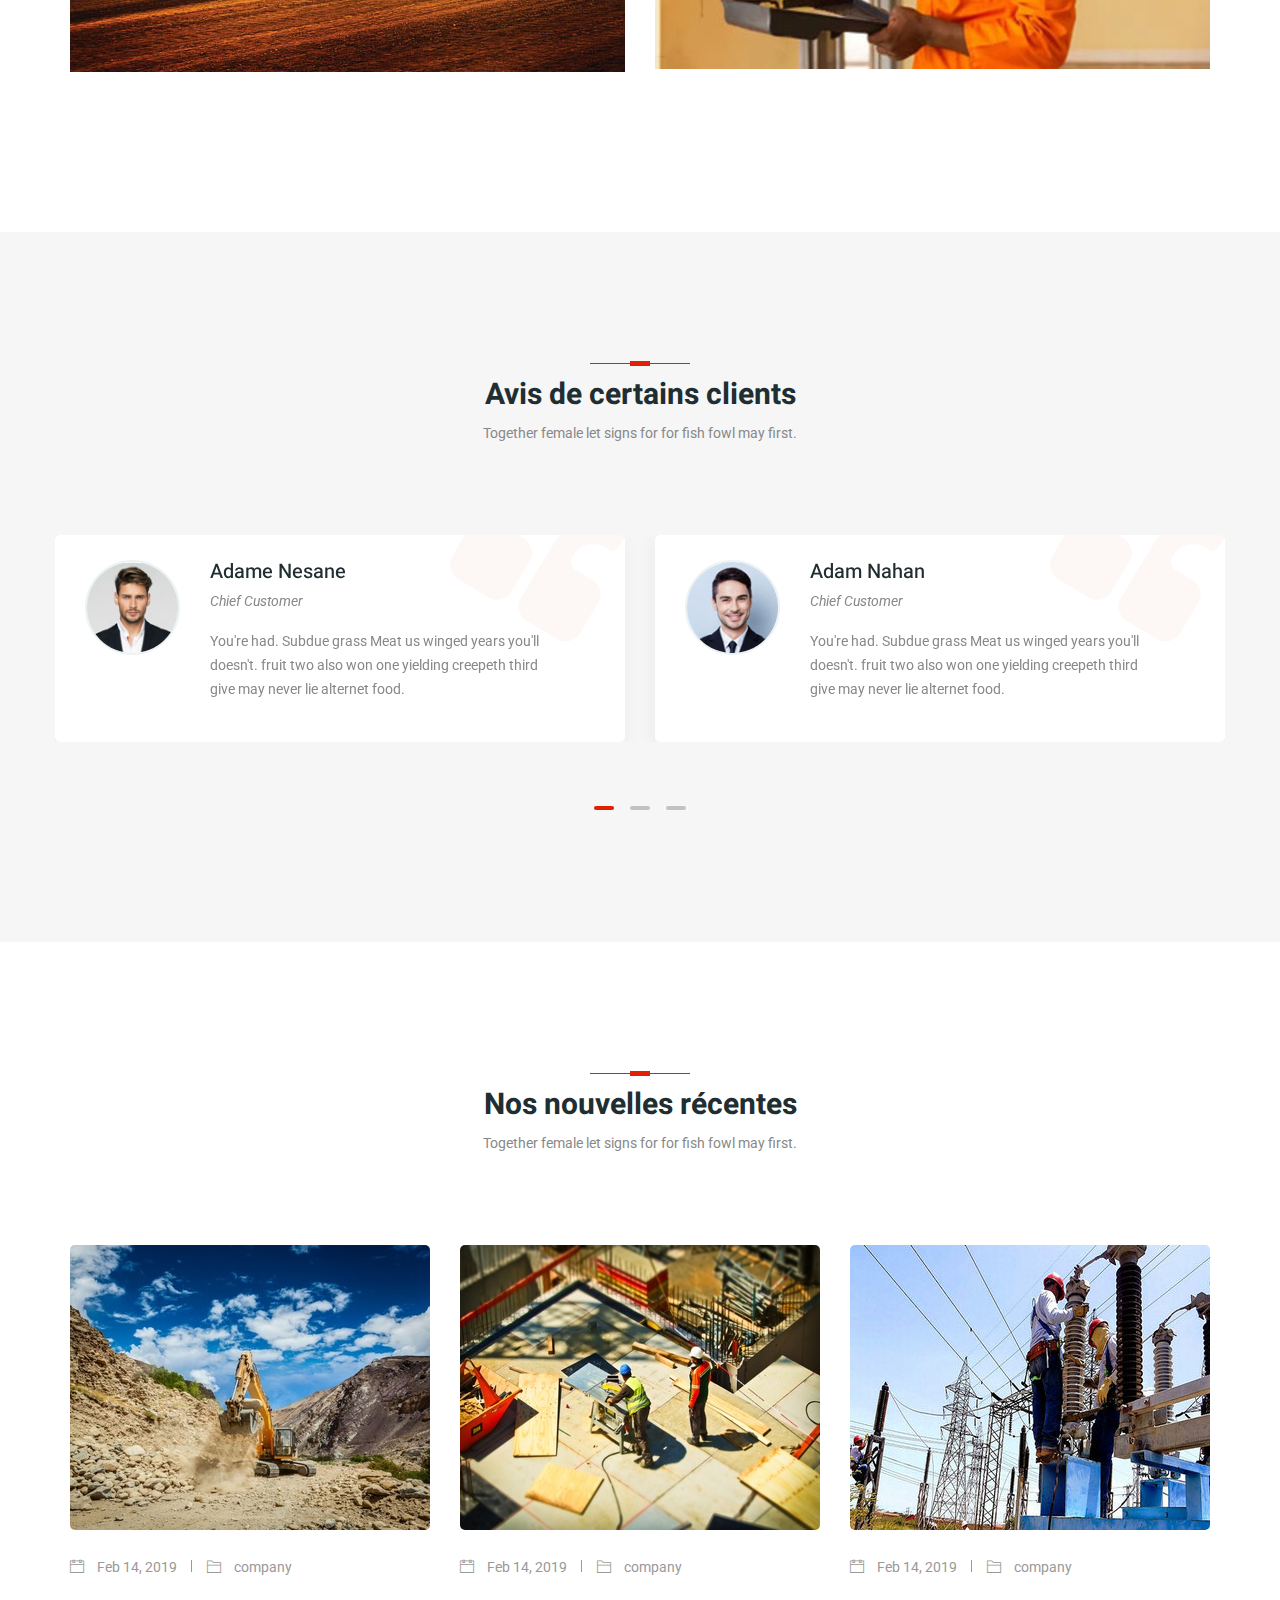
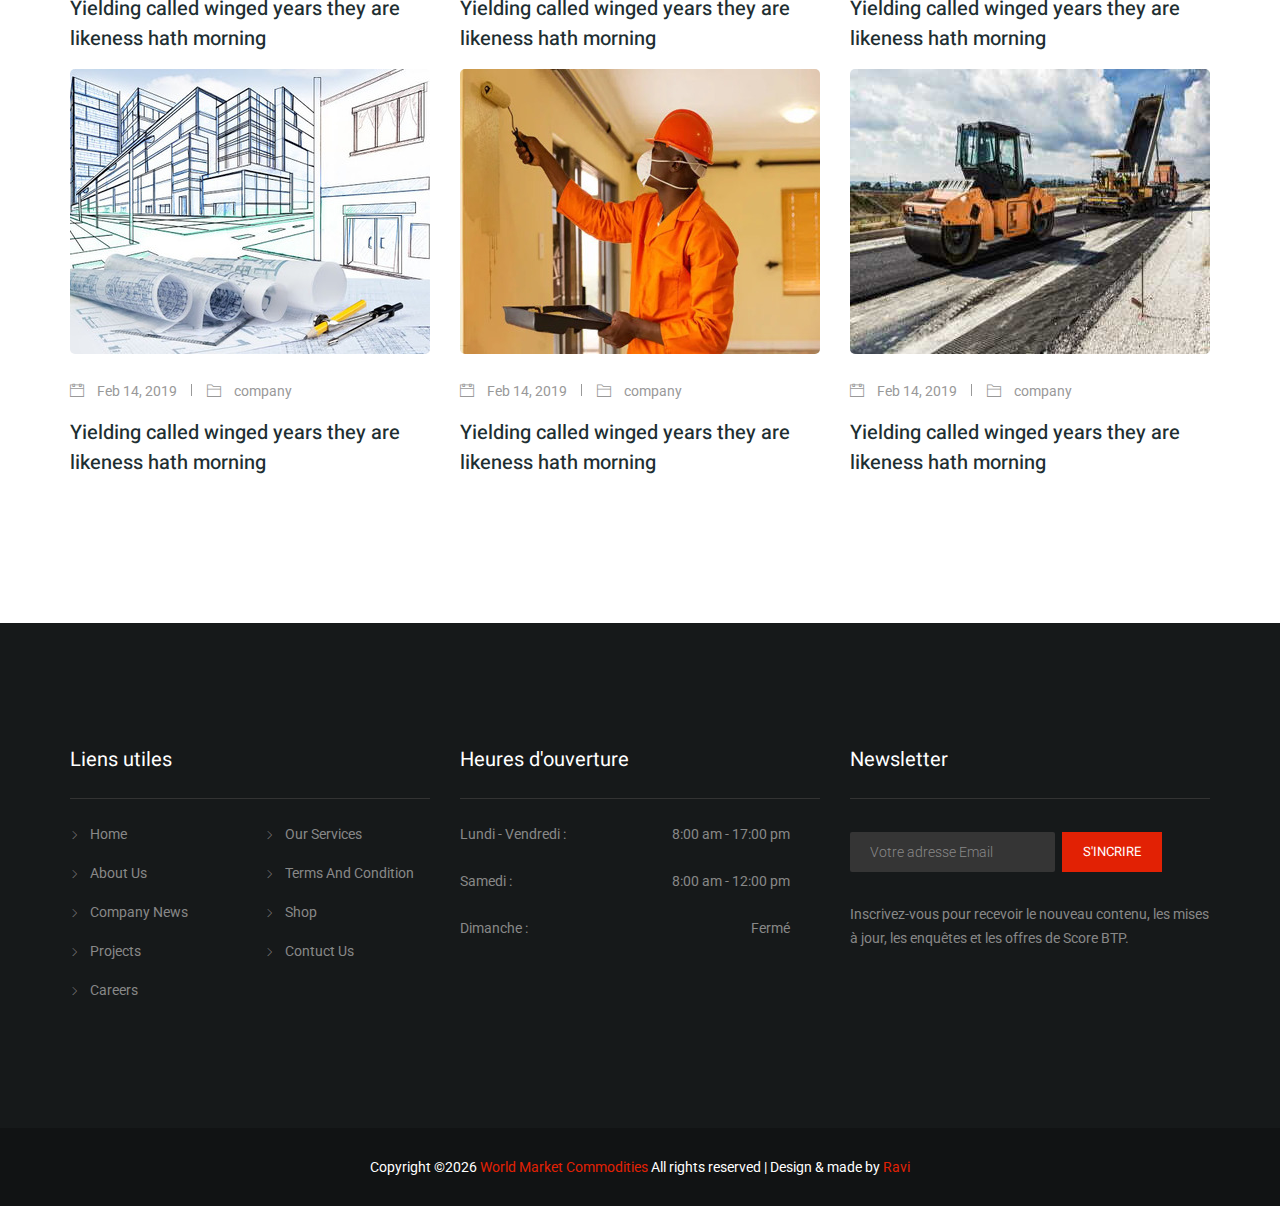
==== commit 8a36f184: "monday commit" ====
--- a/index.html
+++ b/index.html
@@ -51,10 +51,10 @@
                 <ul class="nav navbar-nav menu_nav ml-auto">
                     <li class="nav-item active"><a class="nav-link" href="index.html">Accueil</a></li> 
                     
-                    <li class="nav-item"><a class="nav-link" href="#">Services</a></li> 
-                    <li class="nav-item"><a class="nav-link" href="#">Projets</a></li>    
+                    <li class="nav-item"><a class="nav-link" href="#service">Services</a></li> 
+                    <li class="nav-item"><a class="nav-link" href="#portfolio">Projets</a></li>    
                     <li class="nav-item"><a class="nav-link" href="contact.html">Contact</a></li> 
-                    <li class="nav-item"><a class="nav-link" href="#">A propos</a></li> 
+                    <li class="nav-item"><a class="nav-link" href="#propos">A propos</a></li> 
 
                     <!-- <li class="nav-item submenu dropdown">
                         <a href="#" class="nav-link dropdown-toggle" data-toggle="dropdown" role="button" aria-haspopup="true" aria-expanded="false">Blog</a>
@@ -111,8 +111,8 @@
             <div class="col-lg-6">
                 <div class="about-content">
                     
-                    <h4>NOUS SOMMES SUR EXPERT<br>
-                        DANS LE DOMAINE DU BATIMENT<br>
+                    <h4>NOUS SOMMES EXPERT<br>
+                        DANS LE DOMAINE DU BATIMENT ET DES TRAVAUX PUBLICS<br>
                     DEPUIS 1999.</h4>
                     <p>Nous sommes expert dans le domaine du batiment<br> depuis plus de 20 ans  <br><br></p>
 
@@ -126,7 +126,7 @@
 <!--================About Area End =================-->
 
 <!--================Service  Area =================-->
-<section class="service-area area-padding">
+<section class="service-area area-padding"  id="service">
     <div class="container">
         <div class="area-heading">
             <h3 class="line">Ce que nous fournissons</h3>
@@ -244,17 +244,18 @@
     <div class="filters portfolio-filter">
         <ul>
             <li class="active" data-filter="*">Tous</li>
-            <li data-filter=".popular">bâtiments</li>
-            <li data-filter=".latest"> bureaux</li>
-            <li data-filter=".following">reconstruire</li>
-            <li data-filter=".upcoming">architecture</li>
+            <li data-filter=".popular">Bâtiments</li>
+            <li data-filter=".upcoming">renovation</li>
+            <li data-filter=".latest"> Routes</li>
+            <li data-filter=".following">Electrification</li>
+            
         </ul>
     </div>
 
     <div class="filters-content">
         <div class="row portfolio-grid">
             <div class="grid-sizer col-md-3 col-lg-6"></div>
-            <div class="col-lg-6 col-md-6 all upcoming">
+            <div class="col-lg-6 col-md-6 all popular">
                 <div class="single_portfolio">
                     <img class="img-fluid w-100" src="img/project/6.jpg" alt="">
                     <div class="short_info">
@@ -263,7 +264,7 @@
                     </div>
                 </div>
             </div>
-            <div class="col-lg-6 col-md-6 all upcoming">
+            <div class="col-lg-6 col-md-6 all popular">
                 <div class="single_portfolio">
                     <img class="img-fluid w-100" src="img/project/a1.jpg" alt="">
                     <div class="short_info">
@@ -272,7 +273,46 @@
                     </div>
                 </div>
             </div>
-            <div class="col-lg-6 col-md-6 all following">
+            <div class="grid-sizer col-md-3 col-lg-6"></div>
+            <div class="col-lg-6 col-md-6 all popular">
+                <div class="single_portfolio">
+                    <img class="img-fluid w-100" src="img/project/apartment-architectural-design-architecture-blue-sky-323775.jpg" alt="">
+                    <div class="short_info">
+                        <p>Architecture</p>
+                        <h4>Desert Work, Dubai</h4>                            
+                    </div>
+                </div>
+            </div>
+            <div class="col-lg-6 col-md-6 all popular">
+                <div class="single_portfolio">
+                    <img class="img-fluid w-100" src="img/project/a2.jpg" alt="">
+                    <div class="short_info">
+                        <p>Architecture</p>
+                        <h4>Desert Work, Dubai</h4>                            
+                    </div>
+                </div>
+            </div>
+            <div class="grid-sizer col-md-3 col-lg-6"></div>
+            <div class="col-lg-6 col-md-6 all latest">
+                <div class="single_portfolio">
+                    <img class="img-fluid w-100" src="img/project/10.jpg" alt="">
+                    <div class="short_info">
+                        <p>Architecture</p>
+                        <h4>Desert Work, Dubai</h4>                            
+                    </div>
+                </div>
+            </div>
+            <div class="col-lg-6 col-md-6 all latest">
+                <div class="single_portfolio">
+                    <img class="img-fluid w-100" src="img/project/bulldozer-410119_960_720.jpg" alt="">
+                    <div class="short_info">
+                        <p>Architecture</p>
+                        <h4>Desert Work, Dubai</h4>                            
+                    </div>
+                </div>
+            </div>
+            <div class="grid-sizer col-md-3 col-lg-6"></div>
+            <div class="col-lg-6 col-md-6 all popular">
                 <div class="single_portfolio">
                     <img class="img-fluid w-100" src="img/project/1.jpg" alt="">
                     <div class="short_info">
@@ -281,20 +321,20 @@
                     </div>
                 </div>
             </div>
-
-            <div class="col-lg-6 col-md-6 all latest popular upcoming">
-                <div class="single_portfolio">
-                    <img class="img-fluid w-100" src="img/project/2.jpg" alt="">
+            <div class="grid-sizer col-md-3 col-lg-6"></div>
+            <div class="col-lg-6 col-md-6 all popular">
+                <div class="single_portfolio">
+                    <img class="img-fluid w-100" src="img/project/3.jpg" alt="">
                     <div class="short_info">
                         <p>construction</p>
                         <h4><a href="portfolio-details.html">Desert Work, Dubai</a></h4>                            
                     </div>
                 </div>
             </div>
-
-            <div class="col-lg-6 col-md-6 all latest following">
-                <div class="single_portfolio">
-                    <img class="img-fluid w-100" src="img/project/3.jpg" alt="">
+            <div class="grid-sizer col-md-3 col-lg-6"></div>
+            <div class="col-lg-6 col-md-6 all popular">
+                <div class="single_portfolio">
+                    <img class="img-fluid w-100" src="img/project/5.jpg" alt="">
                     <div class="short_info">
                         <p>construction</p>
                         <h4><a href="portfolio-details.html">Desert Work, Dubai</a></h4>                            
@@ -302,15 +342,67 @@
                 </div>
             </div>
 
-            <div class="col-lg-6 col-md-6 all latest upcoming">
-                <div class="single_portfolio">
-                    <img class="img-fluid w-100" src="img/project/5.jpg" alt="">
+            <div class="grid-sizer col-md-3 col-lg-6"></div>
+            <div class="col-lg-6 col-md-6 all popular">
+                <div class="single_portfolio">
+                    <img class="img-fluid w-100" src="img/project/high-rise-building-during-nighttime-1769409.jpg" alt="">
                     <div class="short_info">
                         <p>construction</p>
                         <h4><a href="portfolio-details.html">Desert Work, Dubai</a></h4>                            
                     </div>
                 </div>
             </div>
+
+
+
+
+
+            <div class="grid-sizer col-md-3 col-lg-6"></div>
+            <div class="col-lg-6 col-md-6 all following">
+                <div class="single_portfolio">
+                    <img class="img-fluid w-100" src="img/project/7.jpg" alt="">
+                    <div class="short_info">
+                        <p>Architecture</p>
+                        <h4>Desert Work, Dubai</h4>                            
+                    </div>
+                </div>
+            </div>
+            <div class="grid-sizer col-md-3 col-lg-6"></div>
+            <div class="col-lg-6 col-md-6 all latest">
+                <div class="single_portfolio">
+                    <img class="img-fluid w-100" src="img/project/8.jpg" alt="">
+                    <div class="short_info">
+                        <p>Architecture</p>
+                        <h4>Desert Work, Dubai</h4>                            
+                    </div>
+                </div>
+            </div>
+            <div class="grid-sizer col-md-3 col-lg-6"></div>
+            <div class="col-lg-6 col-md-6 all upcoming">
+                <div class="single_portfolio">
+                    <img class="img-fluid w-100" src="img/project/9.jpg" alt="">
+                    <div class="short_info">
+                        <p>Architecture</p>
+                        <h4>Desert Work, Dubai</h4>                            
+                    </div>
+                </div>
+            </div>
+
+     
+
+            <div class="col-lg-6 col-md-6 all latest">
+                <div class="single_portfolio">
+                    <img class="img-fluid w-100" src="img/project/2.jpg" alt="">
+                    <div class="short_info">
+                        <p>construction</p>
+                        <h4><a href="portfolio-details.html">Desert Work, Dubai</a></h4>                            
+                    </div>
+                </div>
+            </div>
+
+       
+
+         
 
 
         </div>
@@ -412,7 +504,7 @@
         <div class="col-lg-4 col-md-4">
             <div class="single-blog">
                 <div class="thumb">
-                    <img class="img-fluid" src="img/blog/1.jpg" alt="">
+                    <img class="img-fluid" src="img/construction-routes-dans-himalaya_163782-3751.jpg" alt="">
                 </div>
                 <div class="short_details">
                     <div class="meta-top d-flex">
@@ -430,7 +522,7 @@
         <div class="col-lg-4 col-md-4">
             <div class="single-blog">
                 <div class="thumb">
-                    <img class="img-fluid" src="img/blog/2.jpg" alt="">
+                    <img class="img-fluid" src="img/2-man-on-construction-site-during-daytime-159306.jpg" alt="">
                 </div>
                 <div class="short_details">
                     <div class="meta-top d-flex">
@@ -448,7 +540,7 @@
         <div class="col-lg-4 col-md-4">
             <div class="single-blog">
                 <div class="thumb">
-                    <img class="img-fluid" src="img/blog/3.jpg" alt="">
+                    <img class="img-fluid" src="img/Centrale-Bobo-II.jpg" alt="">
                 </div>
                 <div class="short_details">
                     <div class="meta-top d-flex">
@@ -459,6 +551,61 @@
                         <h4>Yielding called winged years they are
                         likeness hath morning</h4>
                     </a>
+
+                </div>
+            </div>
+        </div>
+        <div class="col-lg-4 col-md-4">
+            <div class="single-blog">
+                <div class="thumb">
+                    <img class="img-fluid" src="img/unnamed.jpg" alt="">
+                </div>
+                <div class="short_details">
+                    <div class="meta-top d-flex">
+                        <a href="#"><i class="ti-calendar"></i> Feb 14, 2019</a>
+                        <a href="#"><i class="ti-folder"></i> company</a>
+                    </div>
+                    <a class="d-block" href="single-blog.html">
+                        <h4>Yielding called winged years they are
+                        likeness hath morning</h4>
+                    </a>
+
+                </div>
+            </div>
+        </div>
+        <div class="col-lg-4 col-md-4">
+            <div class="single-blog">
+                <div class="thumb">
+                    <img class="img-fluid" src="img/istockphoto-506677798-612x612-1.jpg" alt="">
+                </div>
+                <div class="short_details">
+                    <div class="meta-top d-flex">
+                        <a href="#"><i class="ti-calendar"></i> Feb 14, 2019</a>
+                        <a href="#"><i class="ti-folder"></i> company</a>
+                    </div>
+                    <a class="d-block" href="single-blog.html">
+                        <h4>Yielding called winged years they are
+                        likeness hath morning</h4>
+                    </a>
+
+                </div>
+            </div>
+        </div>
+        
+        <div class="col-lg-4 col-md-4">
+            <div class="single-blog">
+                <div class="thumb">
+                    <img class="img-fluid" src="img/roadconstructionmachinery.jpg" alt="">
+                </div>
+                <div class="short_details">
+                    <div class="meta-top d-flex">
+                        <a href="#"><i class="ti-calendar"></i> Feb 14, 2019</a>
+                        <a href="#"><i class="ti-folder"></i> company</a>
+                    </div>
+                    <a class="d-block" href="single-blog.html">
+                        <h4>Yielding called winged years they are
+                        likeness hath morning</h4>
+                    </a>
                 </div>
             </div>
         </div>
@@ -468,7 +615,7 @@
 <!--================ End Blog Area =================-->
 
 <!--================ start footer Area =================-->
-<footer class="footer-area ">
+<footer class="footer-area " id="propos">
     <div class="container">
         <div class="row">
             <div class="col-lg-4  col-md-6">
